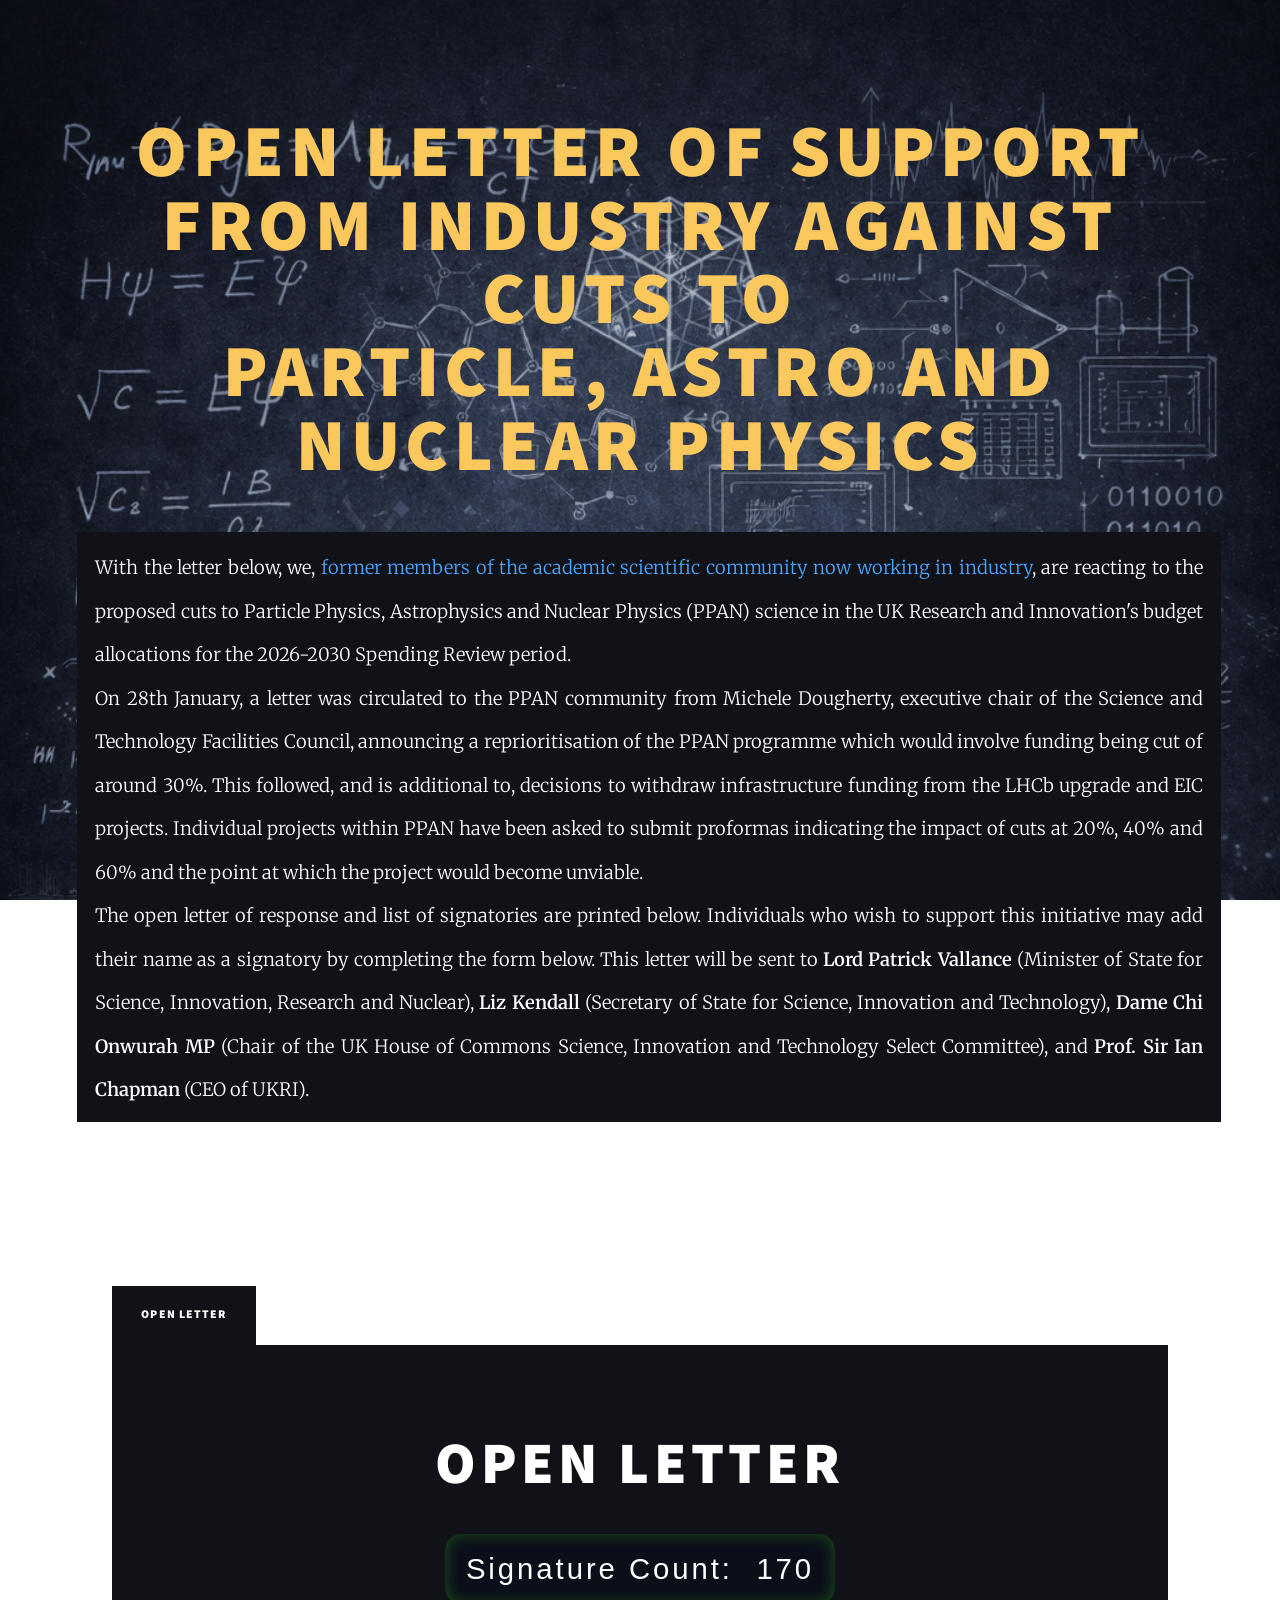
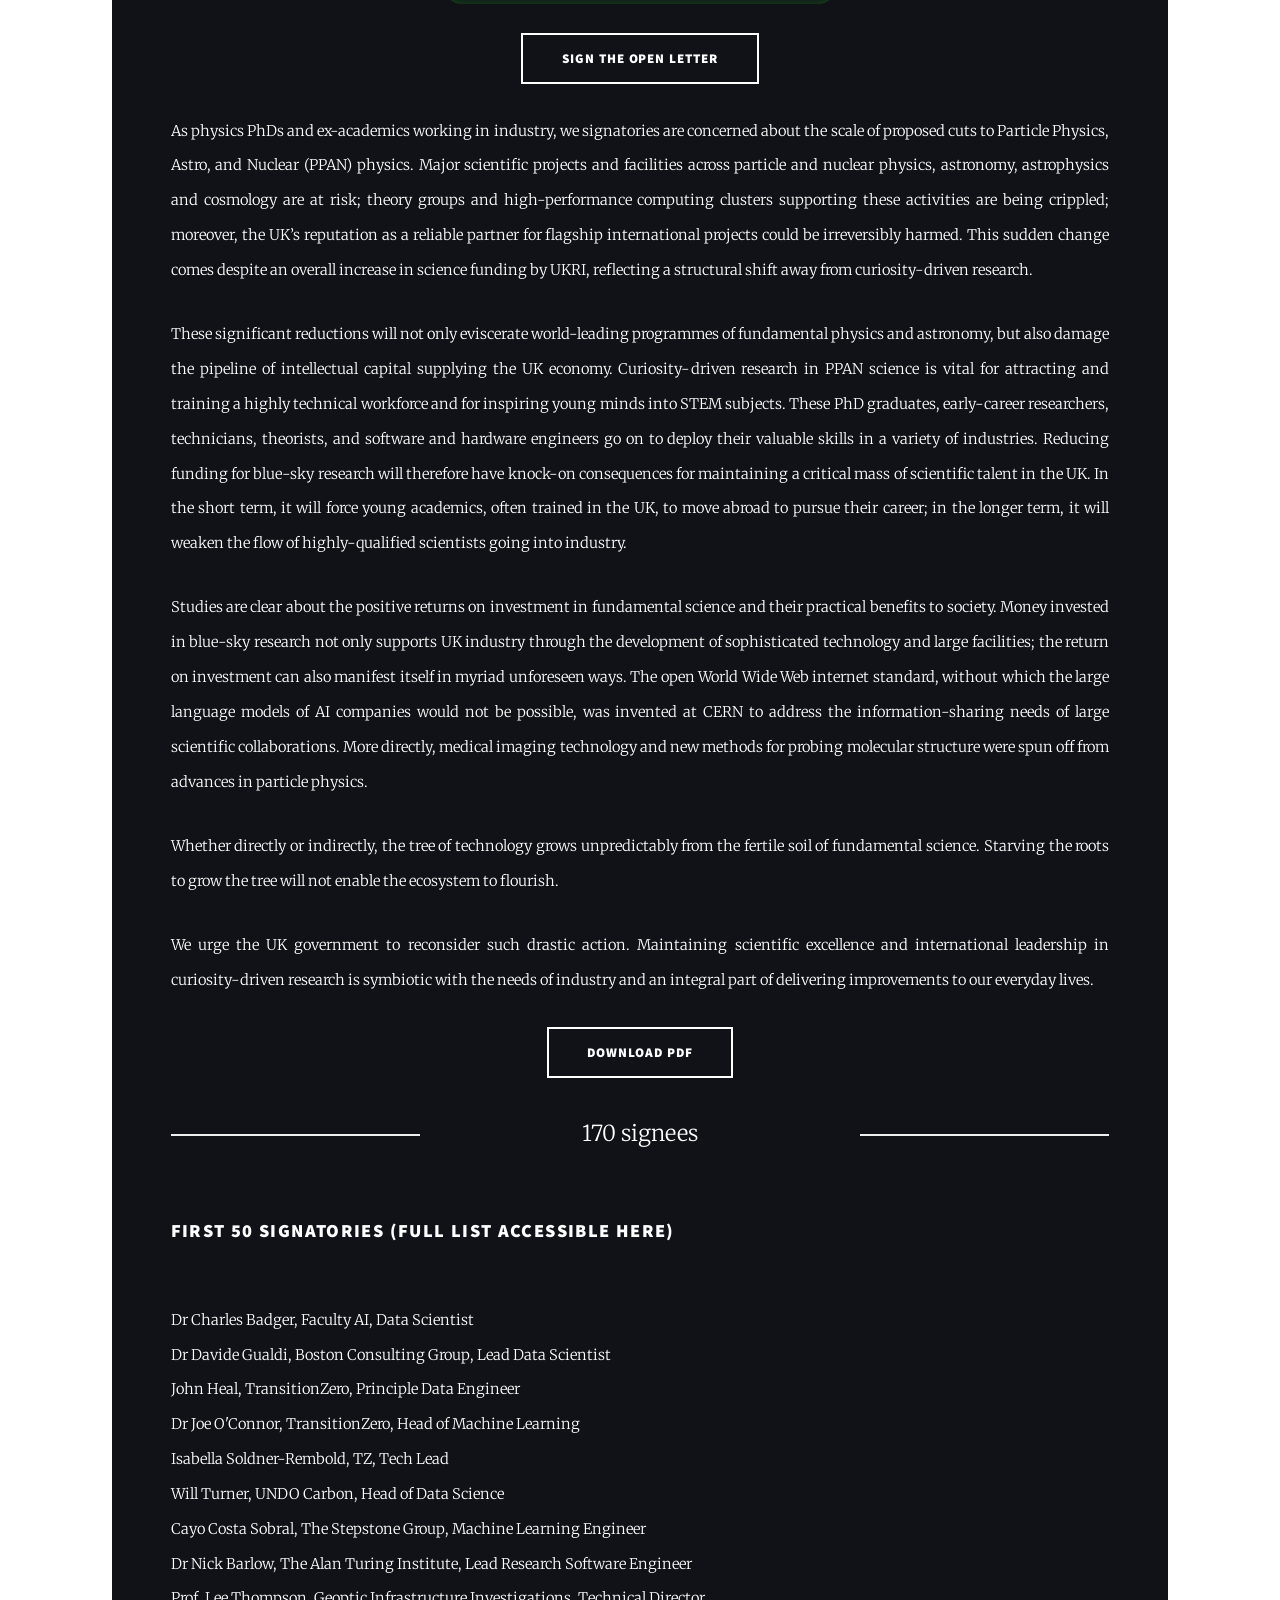
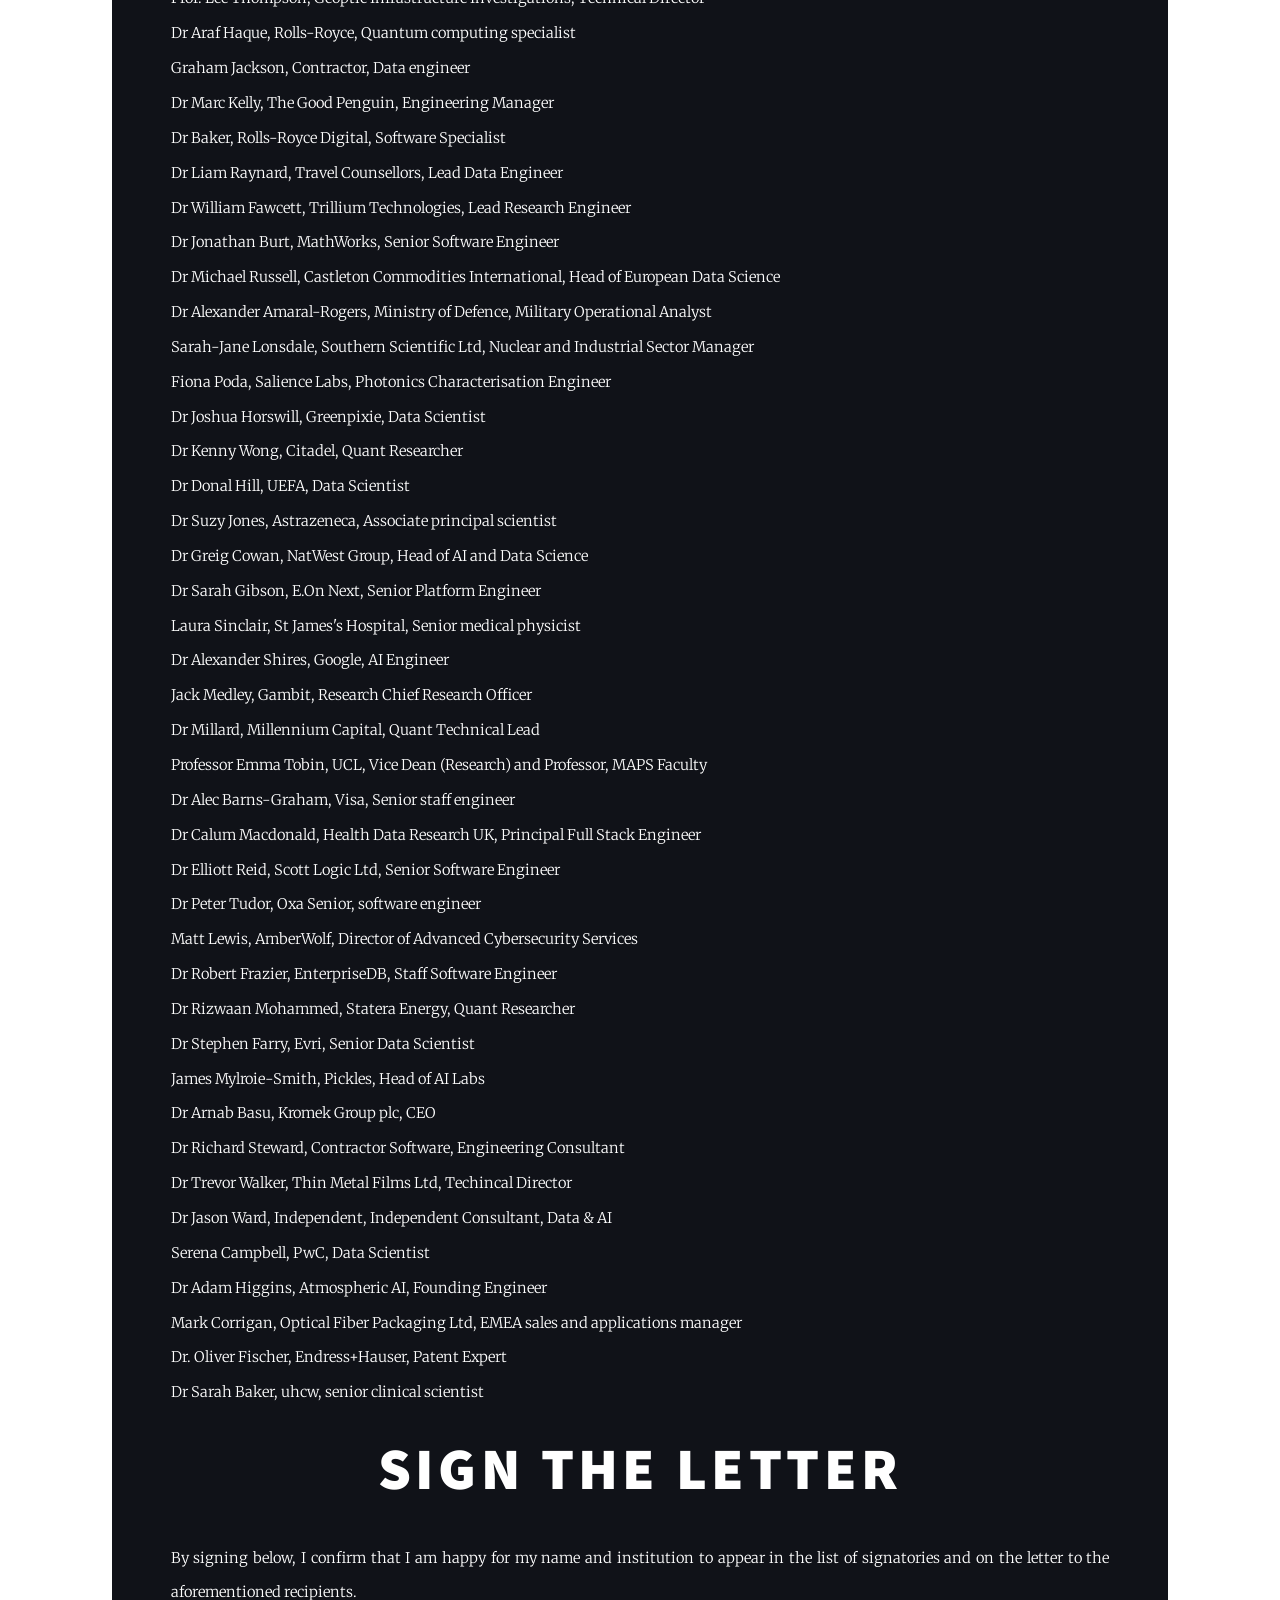
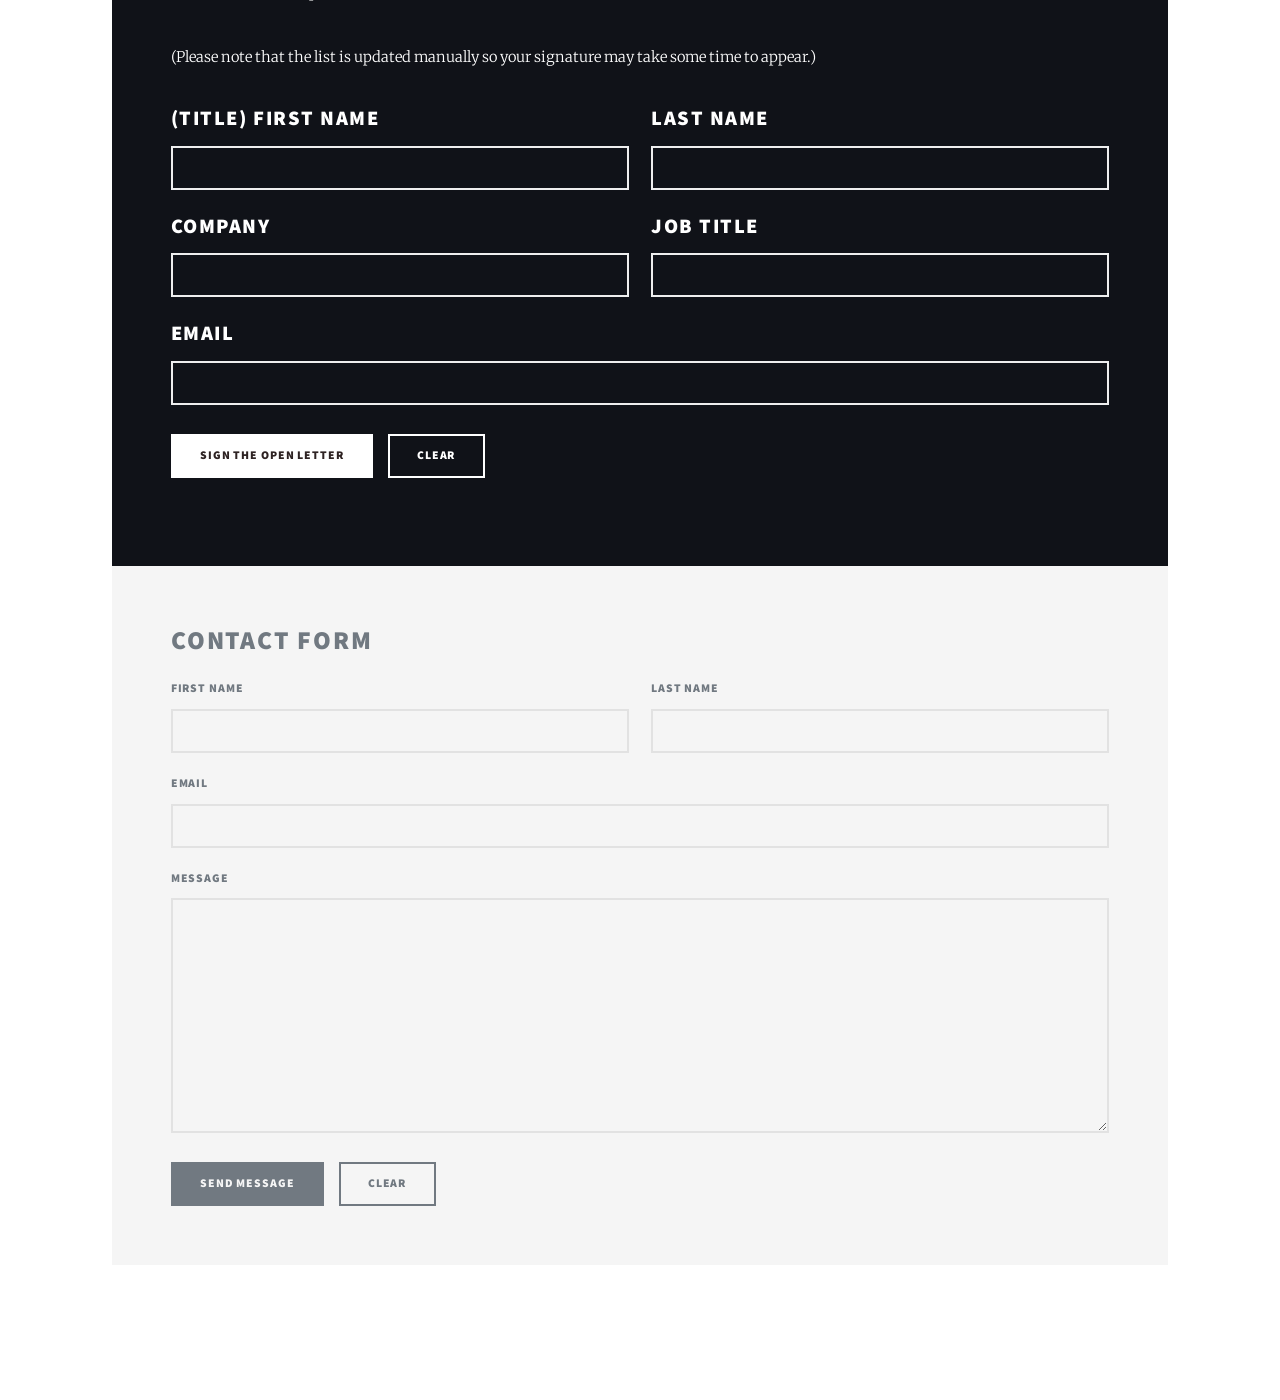
==== index.html @ 5c07f02b "Add files via upload" ====
<!DOCTYPE HTML>
<!--
	Massively by HTML5 UP
	html5up.net | @ajlkn
	Free for personal and commercial use under the CCA 3.0 license (html5up.net/license)
-->
<html>
	<head>
		<title>Open letter of support from industry against cuts to PPAN science</title>
		<!-- <meta charset="utf-8" />
		<meta name="viewport" content="width=device-width, initial-scale=1, user-scalable=no" /> -->

		<meta charset="utf-8" />
		<meta name="description" content="Industry professionals highlight the role of PPAN science in supporting innovation, skills and economic growth across the UK." />
		<meta name="viewport" content="width=device-width, initial-scale=1" />

		<!-- Open Graph / Facebook / Bluesky / LinkedIn / many platforms -->
		<meta property="og:type" content="article" />
		<meta property="og:title" content="Open letter of support from industry against cuts to PPAN science" />
		<meta property="og:description" content="Industry professionals highlight the role of PPAN science in supporting innovation, skills and economic growth across the UK." />
		<meta property="og:image" content="https://industry-openletter-stfc.github.io/images/icon_2.png" />
		<meta property="og:url" content="https://industry-openletter-stfc.github.io/index.html" />
		
		<!-- Twitter / X -->
		<!-- <meta name="twitter:card" content="summary_large_image" />
		<meta name="twitter:title" content="Cuts, Commitments, and Contradictions: Inside a Pivotal Week for UK PPAN Science" />
		<meta name="twitter:description" content="Inside a pivotal week for UK particle physics, astronomy, and nuclear (PPAN) science, as ministers, Parliament, UKRI and STFC confronted the growing funding crisis." />
		<meta name="twitter:image" content="https://lheurtier.github.io/images/cuts.png" />
		 -->
		<meta name="twitter:card" content="summary_large_image" />
		<meta name="twitter:title" content="Open letter of support from industry against cuts to PPAN science" />
		<meta name="twitter:description" content="Industry professionals highlight the role of PPAN science in supporting innovation, skills and economic growth across the UK." />
		<meta name="twitter:image" content="https://industry-openletter-stfc.github.io/images/icon_2.png" />
		<!-- <meta name="twitter:image:alt" content="Illustration of UK science funding tensions between Parliament, UKRI and STFC." /> -->


		<link rel="stylesheet" href="assets/css/main.css" />
		<noscript><link rel="stylesheet" href="assets/css/noscript.css" /></noscript>
	</head>
	<body class="is-preload">

		<!-- Wrapper -->
			<div id="wrapper" class="fade-in">

				<!-- Intro -->
					<div id="intro">
						<h1>Open letter of support<br />
						 from industry against cuts to<br />
						 Particle, Astro and Nuclear physics</h1>
						<p> 
							With the letter below, we, <span style="color:#4da6ff;">former members of the academic scientific community now working in industry</span>, are reacting to the proposed cuts to Particle Physics, Astrophysics and Nuclear Physics (PPAN) science in the UK Research and Innovation's budget allocations for the 2026-2030 Spending Review period. 
							
							<br>On 28th January, a letter was circulated to the PPAN community from Michele Dougherty, executive chair of the Science and Technology Facilities Council, announcing a reprioritisation of the PPAN programme which would involve funding being cut of around 30%. This followed, and is additional to, decisions to withdraw infrastructure funding from the LHCb upgrade and EIC projects. Individual projects within PPAN have been asked to submit proformas indicating the impact of cuts at 20%, 40% and 60% and the point at which the project would become unviable. 
						
							<br>The open letter of response and list of signatories are printed below. Individuals who wish to support this initiative may add their name as a signatory by completing the form below. This letter will be sent to <b>Lord Patrick Vallance</b> (Minister of State for Science, Innovation, Research and Nuclear), <b>Liz Kendall</b> (Secretary of State for Science, Innovation and Technology), <b>Dame Chi Onwurah MP</b> (Chair of the UK House of Commons Science, Innovation and Technology Select Committee), and <b>Prof. Sir Ian Chapman</b> (CEO of UKRI).
						</p>
						<ul class="actions">
							<li><a href="#header" class="button icon solid solo fa-arrow-down scrolly">Continue</a></li>
						</ul>
						
					</div>

				<!-- Header -->
					<header id="header">
						<a href="index.html" class="logo">Open letter of support from industry against cuts to PPAN science</a>
						
					</header>

				<!-- Nav -->
					<nav id="nav">
						<ul class="links">
							<li class="active"><a href="index.html">Open Letter</a></li>
							<li><a href="generic.html">Signatory Full List</a></li>
							<li><a href="quotes.html">Industry voices</a></li>
						</ul>
						<!-- <ul class="icons">
							<li><a href="#" class="icon brands fa-twitter"><span class="label">Twitter</span></a></li>
							<li><a href="#" class="icon brands fa-facebook-f"><span class="label">Facebook</span></a></li>
							<li><a href="#" class="icon brands fa-instagram"><span class="label">Instagram</span></a></li>
							<li><a href="#" class="icon brands fa-github"><span class="label">GitHub</span></a></li>
						</ul>-->
					</nav>

				<!-- Main -->
					<div id="main">

						<!-- Featured Post -->
							<article class="post featured">
								<header class="major">
									<ul class="actions special">
									<h2>Open Letter</h2>
									</ul>
								</header>
								<header class="major">
									<ul class="actions special">
								<link href="https://fonts.googleapis.com/css2?family=Orbitron:wght@600&display=swap" rel="stylesheet">
									<div class="led-counter">
									Signature Count:<span id="ledCount">000</span>
									</div>
									<script>
									// the actual number goes here
									const target =170;
									const el = document.getElementById("ledCount");
									const start = performance.now();
									const duration = 1200;

									function animate(t) {
										const p = Math.min((t - start) / duration, 1);
										el.textContent = Math.floor(p * target).toString().padStart(3, "0");
										if (p < 1) requestAnimationFrame(animate);
									}

									requestAnimationFrame(animate);
									</script>
									</ul>
									</header>
									<p></p>
									<ul class="actions special">
									<a href="#sign-form" class="button large">
 									 Sign the open letter
									</a>
									
									</ul>
									


									<p>
										As physics PhDs and ex-academics working in industry, we signatories are concerned about the scale of proposed cuts to Particle Physics, Astro, and Nuclear (PPAN) physics. Major scientific projects and facilities across particle and nuclear physics, astronomy, astrophysics and cosmology are at risk; theory groups and high-performance computing clusters supporting these activities are being crippled; moreover, the UK’s reputation as a reliable partner for flagship international projects could be irreversibly harmed. This sudden change comes despite an overall increase in science funding by UKRI, reflecting a structural shift away from curiosity-driven research.
									</p>
									<p>
										These significant reductions will not only eviscerate world-leading programmes of fundamental physics and astronomy, but also damage the pipeline of intellectual capital supplying the UK economy. Curiosity-driven research in PPAN science is vital for attracting and training a highly technical workforce and for inspiring young minds into STEM subjects. These PhD graduates, early-career researchers, technicians, theorists, and software and hardware engineers go on to deploy their valuable skills in a variety of industries. Reducing funding for blue-sky research will therefore have knock-on consequences for maintaining a critical mass of scientific talent in the UK. In the short term, it will force young academics, often trained in the UK, to move abroad to pursue their career; in the longer term, it will weaken the flow of highly-qualified scientists going into industry.
									</p>
									<p>
										Studies are clear about the positive returns on investment in fundamental science and their practical benefits to society. Money invested in blue-sky research not only supports UK industry through the development of sophisticated technology and large facilities; the return on investment can also manifest itself in myriad unforeseen ways. The open World Wide Web internet standard, without which the large language models of AI companies would not be possible, was invented at CERN to address the information-sharing needs of large scientific collaborations. More directly, medical imaging technology and new methods for probing molecular structure were spun off from advances in particle physics. 
									</p>
									<p>
										Whether directly or indirectly, the tree of technology grows unpredictably from the fertile soil of fundamental science. Starving the roots to grow the tree will not enable the ecosystem to flourish.
									</p>
									<p>
										We urge the UK government to reconsider such drastic action. Maintaining scientific excellence and international leadership in curiosity-driven research is symbiotic with the needs of industry and an integral part of delivering improvements to our everyday lives. 
									</p>



								
								<ul class="actions special">
									<li><a href="Letter.pdf" class="button large">Download PDF</a></li>
								</ul>



								<p></p>
								<section class="post">
								<header class="major">
									<span class="date">170 signees</span>
								</header>
								<h3>First 50 signatories (Full List <a href="https://industry-openletter-stfc.github.io/generic.html">Accessible Here</a>)</h3>
							
								<p> 
								<br>Dr Charles	Badger,	Faculty AI,	Data Scientist 
								<br>Dr Davide 	Gualdi,	Boston Consulting Group,	Lead Data Scientist
								<br>John	Heal,	TransitionZero,	Principle Data Engineer
								<br>Dr Joe	O'Connor,	TransitionZero,	Head of Machine Learning
								<br>Isabella	Soldner-Rembold,	TZ,	Tech Lead
								<br>Will	Turner,	UNDO Carbon, 	Head of Data Science
								<br>Cayo	Costa Sobral,	The Stepstone Group, 	Machine Learning Engineer 
								<br>Dr Nick	Barlow,	The Alan Turing Institute, 	Lead Research Software Engineer 
								<br>Prof. Lee	Thompson,	Geoptic Infrastructure Investigations,	Technical Director
								<br>Dr Araf	Haque,	Rolls-Royce,	Quantum computing specialist
								<br>Graham	Jackson,	Contractor,	Data engineer
								<br>Dr Marc	Kelly,	The Good Penguin,	Engineering Manager
								<br>Dr Baker,	Rolls-Royce	Digital,	Software Specialist 
								<br>Dr Liam	Raynard,	Travel Counsellors,	Lead Data Engineer
								<br>Dr William	Fawcett,	Trillium Technologies,	Lead Research Engineer
								<br>Dr Jonathan	Burt,	MathWorks,	Senior Software Engineer 
								<br>Dr Michael	Russell,	Castleton Commodities International, 	Head of European Data Science
								<br>Dr Alexander	Amaral-Rogers,	Ministry of Defence,	Military Operational Analyst
								<br>Sarah-Jane	Lonsdale,	Southern Scientific Ltd,	Nuclear and Industrial Sector Manager 
								<br>Fiona 	Poda,	Salience Labs, 	Photonics Characterisation Engineer 
								<!-- <br>Dr Thomas 	Helfer,	Quantitative Researcher -->
								<br>Dr Joshua	Horswill, 	Greenpixie,	Data Scientist 
								<br>Dr Kenny	Wong,	Citadel,	Quant Researcher
								<br>Dr Donal	Hill,	UEFA,	Data Scientist
								<br>Dr Suzy	Jones,	Astrazeneca,	Associate principal scientist 
								<br>Dr Greig	Cowan,	NatWest Group,	Head of AI and Data Science 
								<!-- <br>Gabriel	Facini	University College London	Associate Professor in Data Intensive Science and Physics -->
								<br>Dr Sarah	Gibson, 	E.On Next,	Senior Platform Engineer 
								<br>Laura 	Sinclair, 	St James's Hospital,	Senior medical physicist 
								<br>Dr Alexander 	Shires,	Google,	AI Engineer
								<br>Jack	Medley,	Gambit, Research	Chief Research Officer
								<br>Dr	Millard,	Millennium Capital,	Quant Technical Lead
								<br>Professor Emma	Tobin,	UCL,	Vice Dean (Research)  and Professor, MAPS Faculty
								<br>Dr Alec	Barns-Graham,	Visa,	Senior staff engineer
								<br>Dr Calum	Macdonald, 	Health Data Research UK,	Principal Full Stack Engineer 
								<br>Dr Elliott	Reid,	Scott Logic Ltd,	Senior Software Engineer
								<br>Dr Peter	Tudor,	Oxa	Senior, software engineer 
								<br>Matt	Lewis,	AmberWolf,	Director of Advanced Cybersecurity Services
								<br>Dr Robert	Frazier,	EnterpriseDB,	Staff Software Engineer
								<br>Dr Rizwaan	Mohammed,	Statera Energy,	Quant Researcher
								<br>Dr Stephen	Farry,	Evri,	Senior Data Scientist
								<br>James	Mylroie-Smith, 	Pickles,	Head of AI Labs
								<br>Dr Arnab	Basu,	Kromek Group plc,	CEO
								<br>Dr Richard 	Steward,	Contractor	Software, Engineering Consultant 
								<br>Dr Trevor	Walker,	Thin Metal Films Ltd,	Techincal Director
								<br>Dr Jason	Ward,	Independent,	Independent Consultant, Data & AI
								<br>Serena	Campbell,	PwC,	Data Scientist
								<br>Dr Adam	Higgins,	Atmospheric AI,	Founding Engineer
								<br>Mark	Corrigan,	Optical Fiber Packaging Ltd,	EMEA sales and applications manager
								<br>Dr. Oliver	Fischer,	Endress+Hauser,	Patent Expert
								<br>Dr	Sarah Baker,	uhcw,	senior clinical scientist
								 <!-- 50 List FULL -->

							</p>
								
							</section>
								
								<header class="major">
									<ul class="actions special">
										<h2>Sign The Letter</h2>
									</ul>
								</header>
								<p>By signing below, I confirm that I am happy for my name and institution to appear in the list of signatories and on the letter to the aforementioned recipients.</p>
								<p>(Please note that the list is updated manually so your signature may take some time to appear.)</p>
								<section id="sign-form">
							<form name="gform" id="gform" enctype="text/plain" action="https://docs.google.com/forms/u/0/d/e/1FAIpQLSeKD9BFW3g_6Y03SK11gq0C3cksh2dckEEpqi-SEr7hVRIISw/formResponse?">
									<div class="fields">
										<div class="field half">
											<label for="First name">(Title) First Name</label>
											<input type="text" name="entry.783656313" id="entry.783656313" />
										</div>
										<div class="field half">
											<label for="Last name">Last Name</label>
											<input type="text" name="entry.1679589606" id="entry.1679589606" />
										</div>
										<div class="field half">
											<label for="First name">Company</label>
											<input type="text" name="entry.1688516155" id="entry.1688516155" />
										</div>
										<div class="field half">
											<label for="Last name">Job Title</label>
											<input type="text" name="entry.915361837" id="entry.915361837" />
										</div>
										<div class="field">
											<label for="Email">Email</label>
											<input type="text" name="entry.272751409" id="entry.272751409" />
										</div>
									</div>
									<ul class="actions">
										<li><input type="submit" value="Sign the Open Letter" class="primary" /></li>
										<li><input type="reset" value="Clear" /></li>
									</ul>
								</form>
						</section>
							</article>

						<!-- Footer -->
							

					</div>

				<!-- Footer -->
					<footer id="footer">
						<section>
							<h2>Contact Form</h2>

							<form name="gform" id="gform" enctype="text/plain" action="https://docs.google.com/forms/u/0/d/e/1FAIpQLSdA8vZK17RK_RijOrC24R0EHa60cpUau6fLe8FcVIfwc8SGdA/formResponse?">
									<div class="fields">
										<div class="field half">
											<label for="First name">First Name</label>
											<input type="text" name="entry.2136552359" id="entry.2136552359" />
										</div>
										<div class="field half">
											<label for="Last name">Last Name</label>
											<input type="text" name="entry.615994881" id="entry.615994881" />
										</div>
										<div class="field">
											<label for="Email">Email</label>
											<input type="text" name="entry.1726412237" id="entry.1726412237" />
										</div>
										<div class="field">
											<label for="message">Message</label>
											<textarea name="entry.2113204816" id="entry.2113204816" rows="6"></textarea>
										</div>
									</div>
									<ul class="actions">
										<li><input type="submit" value="Send Message" class="primary" /></li>
										<li><input type="reset" value="Clear" /></li>
									</ul>
								</form>
						</section>
						<!-- <section class="split contact">
							<section class="alt">
								<h3>Address</h3>
								<p>1234 Somewhere Road #87257<br />
								Nashville, TN 00000-0000</p>
							</section>
							<section>
								<h3>Phone</h3>
								<p><a href="#">(000) 000-0000</a></p>
							</section>
							<section>
								<h3>Email</h3>
								<p><a href="#">info@untitled.tld</a></p>
							</section>
							<section>
								<h3>Social</h3>
								<ul class="icons alt">
									<li><a href="#" class="icon brands alt fa-twitter"><span class="label">Twitter</span></a></li>
									<li><a href="#" class="icon brands alt fa-facebook-f"><span class="label">Facebook</span></a></li>
									<li><a href="#" class="icon brands alt fa-instagram"><span class="label">Instagram</span></a></li>
									<li><a href="#" class="icon brands alt fa-github"><span class="label">GitHub</span></a></li>
								</ul>
							</section>
						</section> -->
					</footer>

				<!-- Copyright -->
					<div id="copyright">
						<ul><li>&copy;</li><li>Design: <a href="https://html5up.net">HTML5 UP</a></li></ul>
					</div>

			</div>

		<!-- Scripts -->
			<script src="assets/js/jquery.min.js"></script>
			<script src="assets/js/jquery.scrollex.min.js"></script>
			<script src="assets/js/jquery.scrolly.min.js"></script>
			<script src="assets/js/browser.min.js"></script>
			<script src="assets/js/breakpoints.min.js"></script>
			<script src="assets/js/util.js"></script>
			<script src="assets/js/main.js"></script>

	</body>
</html>
---- assets/css/main.css ----
@import url(fontawesome-all.min.css);
@import url("https://fonts.googleapis.com/css?family=Merriweather:300,700,300italic,700italic|Source+Sans+Pro:900");

/*
	Massively by HTML5 UP
	html5up.net | @ajlkn
	Free for personal and commercial use under the CCA 3.0 license (html5up.net/license)
*/
/* .counter {
  font-size: 2rem;
  font-weight: 700;
  margin: 1rem 0;
} */
.led-counter {
  font-family: 'Arial', monospace;
  font-size: 2rem;
  color: #ffffff;
  background: #0b0f1a;
  padding: 0em 0.7em 0em 0.7em;
  border-radius: 16px;
  letter-spacing: 0.1em;
  box-shadow: inset 0 0 15px rgba(56, 189, 23, 0.397);
  text-align: center;
  display: inline-flex;   /* instead of flex */
  gap: 1.6rem;
}

html, body, div, span, applet, object,
iframe, h1, h2, h3, h4, h5, h6, p, blockquote,
pre, a, abbr, acronym, address, big, cite,
code, del, dfn, em, img, ins, kbd, q, s, samp,
small, strike, strong, sub, sup, tt, var, b,
u, i, center, dl, dt, dd, ol, ul, li, fieldset,
form, label, legend, table, caption, tbody,
tfoot, thead, tr, th, td, article, aside,
canvas, details, embed, figure, figcaption,
footer, header, hgroup, menu, nav, output, ruby,
section, summary, time, mark, audio, video {
	margin: 0;
	padding: 0;
	border: 0;
	font-size: 100%;
	font: inherit;
	vertical-align: baseline;}

article, aside, details, figcaption, figure,
footer, header, hgroup, menu, nav, section {
	display: block;}

body {
	line-height: 1;
}

ol, ul {
	list-style: none;
}

blockquote, q {
	quotes: none;
}

	blockquote:before, blockquote:after, q:before, q:after {
		content: '';
		content: none;
	}

table {
	border-collapse: collapse;
	border-spacing: 0;
}

body {
	-webkit-text-size-adjust: none;
}

mark {
	background-color: transparent;
	color: inherit;
}

input::-moz-focus-inner {
	border: 0;
	padding: 0;
}

input, select, textarea {
	-moz-appearance: none;
	-webkit-appearance: none;
	-ms-appearance: none;
	appearance: none;
}

/* Basic */

	@-ms-viewport {
		width: device-width;
	}

	body {
		-ms-overflow-style: scrollbar;
	}

	@media screen and (max-width: 480px) {

		html, body {
			min-width: 320px;
		}

	}

	html {
		box-sizing: border-box;
	}

	*, *:before, *:after {
		box-sizing: inherit;
	}

	body {
		background-color: hwb(0 100% 0%);
	}

		body.is-preload *, body.is-preload *:before, body.is-preload *:after {
			-moz-animation: none !important;
			-webkit-animation: none !important;
			-ms-animation: none !important;
			animation: none !important;
			-moz-transition: none !important;
			-webkit-transition: none !important;
			-ms-transition: none !important;
			transition: none !important;
		}

/* Type */

	html {
		font-size: 16pt;
	}

		@media screen and (max-width: 1680px) {

			html {
				font-size: 12pt;
			}

		}

		@media screen and (max-width: 1280px) {

			html {
				font-size: 11pt;
			}

		}

		@media screen and (max-width: 360px) {

			html {
				font-size: 10pt;
			}

		}

	body {
		color: #ffffff;  
	}

	body, input, select, textarea {
		font-family: "Merriweather", Georgia, serif;
		font-weight: 300;
		font-size: 1rem;
		line-height: 2.375;
	}

	a {
		-moz-transition: color 0.2s ease-in-out, background-color 0.2s ease-in-out, border-color 0.2s ease-in-out, box-shadow 0.2s ease-in-out;
		-webkit-transition: color 0.2s ease-in-out, background-color 0.2s ease-in-out, border-color 0.2s ease-in-out, box-shadow 0.2s ease-in-out;
		-ms-transition: color 0.2s ease-in-out, background-color 0.2s ease-in-out, border-color 0.2s ease-in-out, box-shadow 0.2s ease-in-out;
		transition: color 0.2s ease-in-out, background-color 0.2s ease-in-out, border-color 0.2s ease-in-out, box-shadow 0.2s ease-in-out;
		border-bottom: dotted 1px;
		text-decoration: none;
	}

		a:hover {
			border-bottom-color: transparent;
		}

	strong, b {
		font-weight: 600;
	}

	em, i {
		/*font-style: italic;*/
	}

	p {
		text-align: justify;
		margin: 0 0 2rem 0;
	}

	h1, h2, h3, h4, h5, h6 {
		font-family: "Source Sans Pro", Helvetica, sans-serif;
		font-weight: 900;
		line-height: 1.5;
		letter-spacing: 0.075em;
		text-transform: uppercase;
		margin: 0 0 1rem 0;
	}

		h1 a, h2 a, h3 a, h4 a, h5 a, h6 a {
			border-bottom: 0;
			color: inherit;
			text-decoration: none;
		}

	h1 {
		font-size: 4rem;
		line-height: 1.1;
		margin: 0 0 2rem 0;
	}

	h2 {
		font-size: 1.75rem;
		line-height: 1.3;
		margin: 0 0 1.5rem 0;
	}

	h3 {
		font-size: 1.25rem;
		margin: 0 0 1.5rem 0;
	}

	h4 {
		font-size: 1rem;
	}

	h5 {
		font-size: 0.9rem;
	}

	h6 {
		font-size: 0.8rem;
	}

	sub {
		font-size: 0.8rem;
		position: relative;
		top: 0.5rem;
	}

	sup {
		font-size: 0.8rem;
		position: relative;
		top: -0.5rem;
	}

	blockquote {
		border-left: solid 4px;
		font-style: italic;
		margin: 0 0 2rem 0;
		padding: 0.5rem 0 0.5rem 2rem;
	}

	code {
		border: solid 2px;
		font-family: "Courier New", monospace;
		font-size: 0.9rem;
		margin: 0 0.25rem;
		padding: 0.25rem 0.65rem;
	}

	pre {
		-webkit-overflow-scrolling: touch;
		font-family: "Courier New", monospace;
		font-size: 0.9rem;
		margin: 0 0 2rem 0;
	}

		pre code {
			display: block;
			line-height: 1.75;
			padding: 1rem 1.5rem;
			overflow-x: auto;
		}

	hr {
		border: 0;
		border-bottom: solid 2px;
		margin: 3rem 0;
	}

		hr.major {
			margin: 5rem 0;
			text-align: left;
		}

	.align-left {
		text-align: left;
	}

	.align-center {
		text-align: center;
	}

	.align-right {
		text-align: right;
	}

	input, select, textarea {
		color: #ffffff;
	}

	a {
		color: #2b3056;
		border-bottom-color: rgb(255, 255, 255);
	}

		a:hover {
			border-bottom-color: transparent;
			color: rgb(31, 90, 16) !important;
		}

	strong, b {
		color: #ffffff;
	}

	h1, h2, h3, h4, h5, h6 {
		color: #ffffff;
	}

	blockquote {
		border-left-color: #eeeeee;
	}

	code {
		background: rgba(220, 220, 220, 0.25);
		border-color: #eeeeee;
	}

	hr {
		border-bottom-color: #eeeeee;
	}

/* Row */

	.row {
		display: flex;
		flex-wrap: wrap;
		box-sizing: border-box;
		align-items: stretch;
	}

		.row > * {
			box-sizing: border-box;
		}

		.row.gtr-uniform > * > :last-child {
			margin-bottom: 0;
		}

		.row.aln-left {
			justify-content: flex-start;
		}

		.row.aln-center {
			justify-content: center;
		}

		.row.aln-right {
			justify-content: flex-end;
		}

		.row.aln-top {
			align-items: flex-start;
		}

		.row.aln-middle {
			align-items: center;
		}

		.row.aln-bottom {
			align-items: flex-end;
		}

		.row > .imp {
			order: -1;
		}

		.row > .col-1 {
			width: 8.33333%;
		}

		.row > .off-1 {
			margin-left: 8.33333%;
		}

		.row > .col-2 {
			width: 16.66667%;
		}

		.row > .off-2 {
			margin-left: 16.66667%;
		}

		.row > .col-3 {
			width: 25%;
		}

		.row > .off-3 {
			margin-left: 25%;
		}

		.row > .col-4 {
			width: 33.33333%;
		}

		.row > .off-4 {
			margin-left: 33.33333%;
		}

		.row > .col-5 {
			width: 41.66667%;
		}

		.row > .off-5 {
			margin-left: 41.66667%;
		}

		.row > .col-6 {
			width: 50%;
		}

		.row > .off-6 {
			margin-left: 50%;
		}

		.row > .col-7 {
			width: 58.33333%;
		}

		.row > .off-7 {
			margin-left: 58.33333%;
		}

		.row > .col-8 {
			width: 66.66667%;
		}

		.row > .off-8 {
			margin-left: 66.66667%;
		}

		.row > .col-9 {
			width: 75%;
		}

		.row > .off-9 {
			margin-left: 75%;
		}

		.row > .col-10 {
			width: 83.33333%;
		}

		.row > .off-10 {
			margin-left: 83.33333%;
		}

		.row > .col-11 {
			width: 91.66667%;
		}

		.row > .off-11 {
			margin-left: 91.66667%;
		}

		.row > .col-12 {
			width: 100%;
		}

		.row > .off-12 {
			margin-left: 100%;
		}

		.row.gtr-0 {
			margin-top: 0;
			margin-left: 0rem;
		}

			.row.gtr-0 > * {
				padding: 0 0 0 0rem;
			}

			.row.gtr-0.gtr-uniform {
				margin-top: 0rem;
			}

				.row.gtr-0.gtr-uniform > * {
					padding-top: 0rem;
				}

		.row.gtr-25 {
			margin-top: 0;
			margin-left: -0.375rem;
		}

			.row.gtr-25 > * {
				padding: 0 0 0 0.375rem;
			}

			.row.gtr-25.gtr-uniform {
				margin-top: -0.375rem;
			}

				.row.gtr-25.gtr-uniform > * {
					padding-top: 0.375rem;
				}

		.row.gtr-50 {
			margin-top: 0;
			margin-left: -0.75rem;
		}

			.row.gtr-50 > * {
				padding: 0 0 0 0.75rem;
			}

			.row.gtr-50.gtr-uniform {
				margin-top: -0.75rem;
			}

				.row.gtr-50.gtr-uniform > * {
					padding-top: 0.75rem;
				}

		.row {
			margin-top: 0;
			margin-left: -1.5rem;
		}

			.row > * {
				padding: 0 0 0 1.5rem;
			}

			.row.gtr-uniform {
				margin-top: -1.5rem;
			}

				.row.gtr-uniform > * {
					padding-top: 1.5rem;
				}

		.row.gtr-150 {
			margin-top: 0;
			margin-left: -2.25rem;
		}

			.row.gtr-150 > * {
				padding: 0 0 0 2.25rem;
			}

			.row.gtr-150.gtr-uniform {
				margin-top: -2.25rem;
			}

				.row.gtr-150.gtr-uniform > * {
					padding-top: 2.25rem;
				}

		.row.gtr-200 {
			margin-top: 0;
			margin-left: -3rem;
		}

			.row.gtr-200 > * {
				padding: 0 0 0 3rem;
			}

			.row.gtr-200.gtr-uniform {
				margin-top: -3rem;
			}

				.row.gtr-200.gtr-uniform > * {
					padding-top: 3rem;
				}

		@media screen and (max-width: 1680px) {

			.row {
				display: flex;
				flex-wrap: wrap;
				box-sizing: border-box;
				align-items: stretch;
			}

				.row > * {
					box-sizing: border-box;
				}

				.row.gtr-uniform > * > :last-child {
					margin-bottom: 0;
				}

				.row.aln-left {
					justify-content: flex-start;
				}

				.row.aln-center {
					justify-content: center;
				}

				.row.aln-right {
					justify-content: flex-end;
				}

				.row.aln-top {
					align-items: flex-start;
				}

				.row.aln-middle {
					align-items: center;
				}

				.row.aln-bottom {
					align-items: flex-end;
				}

				.row > .imp-xlarge {
					order: -1;
				}

				.row > .col-1-xlarge {
					width: 8.33333%;
				}

				.row > .off-1-xlarge {
					margin-left: 8.33333%;
				}

				.row > .col-2-xlarge {
					width: 16.66667%;
				}

				.row > .off-2-xlarge {
					margin-left: 16.66667%;
				}

				.row > .col-3-xlarge {
					width: 25%;
				}

				.row > .off-3-xlarge {
					margin-left: 25%;
				}

				.row > .col-4-xlarge {
					width: 33.33333%;
				}

				.row > .off-4-xlarge {
					margin-left: 33.33333%;
				}

				.row > .col-5-xlarge {
					width: 41.66667%;
				}

				.row > .off-5-xlarge {
					margin-left: 41.66667%;
				}

				.row > .col-6-xlarge {
					width: 50%;
				}

				.row > .off-6-xlarge {
					margin-left: 50%;
				}

				.row > .col-7-xlarge {
					width: 58.33333%;
				}

				.row > .off-7-xlarge {
					margin-left: 58.33333%;
				}

				.row > .col-8-xlarge {
					width: 66.66667%;
				}

				.row > .off-8-xlarge {
					margin-left: 66.66667%;
				}

				.row > .col-9-xlarge {
					width: 75%;
				}

				.row > .off-9-xlarge {
					margin-left: 75%;
				}

				.row > .col-10-xlarge {
					width: 83.33333%;
				}

				.row > .off-10-xlarge {
					margin-left: 83.33333%;
				}

				.row > .col-11-xlarge {
					width: 91.66667%;
				}

				.row > .off-11-xlarge {
					margin-left: 91.66667%;
				}

				.row > .col-12-xlarge {
					width: 100%;
				}

				.row > .off-12-xlarge {
					margin-left: 100%;
				}

				.row.gtr-0 {
					margin-top: 0;
					margin-left: 0rem;
				}

					.row.gtr-0 > * {
						padding: 0 0 0 0rem;
					}

					.row.gtr-0.gtr-uniform {
						margin-top: 0rem;
					}

						.row.gtr-0.gtr-uniform > * {
							padding-top: 0rem;
						}

				.row.gtr-25 {
					margin-top: 0;
					margin-left: -0.375rem;
				}

					.row.gtr-25 > * {
						padding: 0 0 0 0.375rem;
					}

					.row.gtr-25.gtr-uniform {
						margin-top: -0.375rem;
					}

						.row.gtr-25.gtr-uniform > * {
							padding-top: 0.375rem;
						}

				.row.gtr-50 {
					margin-top: 0;
					margin-left: -0.75rem;
				}

					.row.gtr-50 > * {
						padding: 0 0 0 0.75rem;
					}

					.row.gtr-50.gtr-uniform {
						margin-top: -0.75rem;
					}

						.row.gtr-50.gtr-uniform > * {
							padding-top: 0.75rem;
						}

				.row {
					margin-top: 0;
					margin-left: -1.5rem;
				}

					.row > * {
						padding: 0 0 0 1.5rem;
					}

					.row.gtr-uniform {
						margin-top: -1.5rem;
					}

						.row.gtr-uniform > * {
							padding-top: 1.5rem;
						}

				.row.gtr-150 {
					margin-top: 0;
					margin-left: -2.25rem;
				}

					.row.gtr-150 > * {
						padding: 0 0 0 2.25rem;
					}

					.row.gtr-150.gtr-uniform {
						margin-top: -2.25rem;
					}

						.row.gtr-150.gtr-uniform > * {
							padding-top: 2.25rem;
						}

				.row.gtr-200 {
					margin-top: 0;
					margin-left: -3rem;
				}

					.row.gtr-200 > * {
						padding: 0 0 0 3rem;
					}

					.row.gtr-200.gtr-uniform {
						margin-top: -3rem;
					}

						.row.gtr-200.gtr-uniform > * {
							padding-top: 3rem;
						}

		}

		@media screen and (max-width: 1280px) {

			.row {
				display: flex;
				flex-wrap: wrap;
				box-sizing: border-box;
				align-items: stretch;
			}

				.row > * {
					box-sizing: border-box;
				}

				.row.gtr-uniform > * > :last-child {
					margin-bottom: 0;
				}

				.row.aln-left {
					justify-content: flex-start;
				}

				.row.aln-center {
					justify-content: center;
				}

				.row.aln-right {
					justify-content: flex-end;
				}

				.row.aln-top {
					align-items: flex-start;
				}

				.row.aln-middle {
					align-items: center;
				}

				.row.aln-bottom {
					align-items: flex-end;
				}

				.row > .imp-large {
					order: -1;
				}

				.row > .col-1-large {
					width: 8.33333%;
				}

				.row > .off-1-large {
					margin-left: 8.33333%;
				}

				.row > .col-2-large {
					width: 16.66667%;
				}

				.row > .off-2-large {
					margin-left: 16.66667%;
				}

				.row > .col-3-large {
					width: 25%;
				}

				.row > .off-3-large {
					margin-left: 25%;
				}

				.row > .col-4-large {
					width: 33.33333%;
				}

				.row > .off-4-large {
					margin-left: 33.33333%;
				}

				.row > .col-5-large {
					width: 41.66667%;
				}

				.row > .off-5-large {
					margin-left: 41.66667%;
				}

				.row > .col-6-large {
					width: 50%;
				}

				.row > .off-6-large {
					margin-left: 50%;
				}

				.row > .col-7-large {
					width: 58.33333%;
				}

				.row > .off-7-large {
					margin-left: 58.33333%;
				}

				.row > .col-8-large {
					width: 66.66667%;
				}

				.row > .off-8-large {
					margin-left: 66.66667%;
				}

				.row > .col-9-large {
					width: 75%;
				}

				.row > .off-9-large {
					margin-left: 75%;
				}

				.row > .col-10-large {
					width: 83.33333%;
				}

				.row > .off-10-large {
					margin-left: 83.33333%;
				}

				.row > .col-11-large {
					width: 91.66667%;
				}

				.row > .off-11-large {
					margin-left: 91.66667%;
				}

				.row > .col-12-large {
					width: 100%;
				}

				.row > .off-12-large {
					margin-left: 100%;
				}

				.row.gtr-0 {
					margin-top: 0;
					margin-left: 0rem;
				}

					.row.gtr-0 > * {
						padding: 0 0 0 0rem;
					}

					.row.gtr-0.gtr-uniform {
						margin-top: 0rem;
					}

						.row.gtr-0.gtr-uniform > * {
							padding-top: 0rem;
						}

				.row.gtr-25 {
					margin-top: 0;
					margin-left: -0.375rem;
				}

					.row.gtr-25 > * {
						padding: 0 0 0 0.375rem;
					}

					.row.gtr-25.gtr-uniform {
						margin-top: -0.375rem;
					}

						.row.gtr-25.gtr-uniform > * {
							padding-top: 0.375rem;
						}

				.row.gtr-50 {
					margin-top: 0;
					margin-left: -0.75rem;
				}

					.row.gtr-50 > * {
						padding: 0 0 0 0.75rem;
					}

					.row.gtr-50.gtr-uniform {
						margin-top: -0.75rem;
					}

						.row.gtr-50.gtr-uniform > * {
							padding-top: 0.75rem;
						}

				.row {
					margin-top: 0;
					margin-left: -1.5rem;
				}

					.row > * {
						padding: 0 0 0 1.5rem;
					}

					.row.gtr-uniform {
						margin-top: -1.5rem;
					}

						.row.gtr-uniform > * {
							padding-top: 1.5rem;
						}

				.row.gtr-150 {
					margin-top: 0;
					margin-left: -2.25rem;
				}

					.row.gtr-150 > * {
						padding: 0 0 0 2.25rem;
					}

					.row.gtr-150.gtr-uniform {
						margin-top: -2.25rem;
					}

						.row.gtr-150.gtr-uniform > * {
							padding-top: 2.25rem;
						}

				.row.gtr-200 {
					margin-top: 0;
					margin-left: -3rem;
				}

					.row.gtr-200 > * {
						padding: 0 0 0 3rem;
					}

					.row.gtr-200.gtr-uniform {
						margin-top: -3rem;
					}

						.row.gtr-200.gtr-uniform > * {
							padding-top: 3rem;
						}

		}

		@media screen and (max-width: 980px) {

			.row {
				display: flex;
				flex-wrap: wrap;
				box-sizing: border-box;
				align-items: stretch;
			}

				.row > * {
					box-sizing: border-box;
				}

				.row.gtr-uniform > * > :last-child {
					margin-bottom: 0;
				}

				.row.aln-left {
					justify-content: flex-start;
				}

				.row.aln-center {
					justify-content: center;
				}

				.row.aln-right {
					justify-content: flex-end;
				}

				.row.aln-top {
					align-items: flex-start;
				}

				.row.aln-middle {
					align-items: center;
				}

				.row.aln-bottom {
					align-items: flex-end;
				}

				.row > .imp-medium {
					order: -1;
				}

				.row > .col-1-medium {
					width: 8.33333%;
				}

				.row > .off-1-medium {
					margin-left: 8.33333%;
				}

				.row > .col-2-medium {
					width: 16.66667%;
				}

				.row > .off-2-medium {
					margin-left: 16.66667%;
				}

				.row > .col-3-medium {
					width: 25%;
				}

				.row > .off-3-medium {
					margin-left: 25%;
				}

				.row > .col-4-medium {
					width: 33.33333%;
				}

				.row > .off-4-medium {
					margin-left: 33.33333%;
				}

				.row > .col-5-medium {
					width: 41.66667%;
				}

				.row > .off-5-medium {
					margin-left: 41.66667%;
				}

				.row > .col-6-medium {
					width: 50%;
				}

				.row > .off-6-medium {
					margin-left: 50%;
				}

				.row > .col-7-medium {
					width: 58.33333%;
				}

				.row > .off-7-medium {
					margin-left: 58.33333%;
				}

				.row > .col-8-medium {
					width: 66.66667%;
				}

				.row > .off-8-medium {
					margin-left: 66.66667%;
				}

				.row > .col-9-medium {
					width: 75%;
				}

				.row > .off-9-medium {
					margin-left: 75%;
				}

				.row > .col-10-medium {
					width: 83.33333%;
				}

				.row > .off-10-medium {
					margin-left: 83.33333%;
				}

				.row > .col-11-medium {
					width: 91.66667%;
				}

				.row > .off-11-medium {
					margin-left: 91.66667%;
				}

				.row > .col-12-medium {
					width: 100%;
				}

				.row > .off-12-medium {
					margin-left: 100%;
				}

				.row.gtr-0 {
					margin-top: 0;
					margin-left: 0rem;
				}

					.row.gtr-0 > * {
						padding: 0 0 0 0rem;
					}

					.row.gtr-0.gtr-uniform {
						margin-top: 0rem;
					}

						.row.gtr-0.gtr-uniform > * {
							padding-top: 0rem;
						}

				.row.gtr-25 {
					margin-top: 0;
					margin-left: -0.375rem;
				}

					.row.gtr-25 > * {
						padding: 0 0 0 0.375rem;
					}

					.row.gtr-25.gtr-uniform {
						margin-top: -0.375rem;
					}

						.row.gtr-25.gtr-uniform > * {
							padding-top: 0.375rem;
						}

				.row.gtr-50 {
					margin-top: 0;
					margin-left: -0.75rem;
				}

					.row.gtr-50 > * {
						padding: 0 0 0 0.75rem;
					}

					.row.gtr-50.gtr-uniform {
						margin-top: -0.75rem;
					}

						.row.gtr-50.gtr-uniform > * {
							padding-top: 0.75rem;
						}

				.row {
					margin-top: 0;
					margin-left: -1.5rem;
				}

					.row > * {
						padding: 0 0 0 1.5rem;
					}

					.row.gtr-uniform {
						margin-top: -1.5rem;
					}

						.row.gtr-uniform > * {
							padding-top: 1.5rem;
						}

				.row.gtr-150 {
					margin-top: 0;
					margin-left: -2.25rem;
				}

					.row.gtr-150 > * {
						padding: 0 0 0 2.25rem;
					}

					.row.gtr-150.gtr-uniform {
						margin-top: -2.25rem;
					}

						.row.gtr-150.gtr-uniform > * {
							padding-top: 2.25rem;
						}

				.row.gtr-200 {
					margin-top: 0;
					margin-left: -3rem;
				}

					.row.gtr-200 > * {
						padding: 0 0 0 3rem;
					}

					.row.gtr-200.gtr-uniform {
						margin-top: -3rem;
					}

						.row.gtr-200.gtr-uniform > * {
							padding-top: 3rem;
						}

		}

		@media screen and (max-width: 736px) {

			.row {
				display: flex;
				flex-wrap: wrap;
				box-sizing: border-box;
				align-items: stretch;
			}

				.row > * {
					box-sizing: border-box;
				}

				.row.gtr-uniform > * > :last-child {
					margin-bottom: 0;
				}

				.row.aln-left {
					justify-content: flex-start;
				}

				.row.aln-center {
					justify-content: center;
				}

				.row.aln-right {
					justify-content: flex-end;
				}

				.row.aln-top {
					align-items: flex-start;
				}

				.row.aln-middle {
					align-items: center;
				}

				.row.aln-bottom {
					align-items: flex-end;
				}

				.row > .imp-small {
					order: -1;
				}

				.row > .col-1-small {
					width: 8.33333%;
				}

				.row > .off-1-small {
					margin-left: 8.33333%;
				}

				.row > .col-2-small {
					width: 16.66667%;
				}

				.row > .off-2-small {
					margin-left: 16.66667%;
				}

				.row > .col-3-small {
					width: 25%;
				}

				.row > .off-3-small {
					margin-left: 25%;
				}

				.row > .col-4-small {
					width: 33.33333%;
				}

				.row > .off-4-small {
					margin-left: 33.33333%;
				}

				.row > .col-5-small {
					width: 41.66667%;
				}

				.row > .off-5-small {
					margin-left: 41.66667%;
				}

				.row > .col-6-small {
					width: 50%;
				}

				.row > .off-6-small {
					margin-left: 50%;
				}

				.row > .col-7-small {
					width: 58.33333%;
				}

				.row > .off-7-small {
					margin-left: 58.33333%;
				}

				.row > .col-8-small {
					width: 66.66667%;
				}

				.row > .off-8-small {
					margin-left: 66.66667%;
				}

				.row > .col-9-small {
					width: 75%;
				}

				.row > .off-9-small {
					margin-left: 75%;
				}

				.row > .col-10-small {
					width: 83.33333%;
				}

				.row > .off-10-small {
					margin-left: 83.33333%;
				}

				.row > .col-11-small {
					width: 91.66667%;
				}

				.row > .off-11-small {
					margin-left: 91.66667%;
				}

				.row > .col-12-small {
					width: 100%;
				}

				.row > .off-12-small {
					margin-left: 100%;
				}

				.row.gtr-0 {
					margin-top: 0;
					margin-left: 0rem;
				}

					.row.gtr-0 > * {
						padding: 0 0 0 0rem;
					}

					.row.gtr-0.gtr-uniform {
						margin-top: 0rem;
					}

						.row.gtr-0.gtr-uniform > * {
							padding-top: 0rem;
						}

				.row.gtr-25 {
					margin-top: 0;
					margin-left: -0.375rem;
				}

					.row.gtr-25 > * {
						padding: 0 0 0 0.375rem;
					}

					.row.gtr-25.gtr-uniform {
						margin-top: -0.375rem;
					}

						.row.gtr-25.gtr-uniform > * {
							padding-top: 0.375rem;
						}

				.row.gtr-50 {
					margin-top: 0;
					margin-left: -0.75rem;
				}

					.row.gtr-50 > * {
						padding: 0 0 0 0.75rem;
					}

					.row.gtr-50.gtr-uniform {
						margin-top: -0.75rem;
					}

						.row.gtr-50.gtr-uniform > * {
							padding-top: 0.75rem;
						}

				.row {
					margin-top: 0;
					margin-left: -1.5rem;
				}

					.row > * {
						padding: 0 0 0 1.5rem;
					}

					.row.gtr-uniform {
						margin-top: -1.5rem;
					}

						.row.gtr-uniform > * {
							padding-top: 1.5rem;
						}

				.row.gtr-150 {
					margin-top: 0;
					margin-left: -2.25rem;
				}

					.row.gtr-150 > * {
						padding: 0 0 0 2.25rem;
					}

					.row.gtr-150.gtr-uniform {
						margin-top: -2.25rem;
					}

						.row.gtr-150.gtr-uniform > * {
							padding-top: 2.25rem;
						}

				.row.gtr-200 {
					margin-top: 0;
					margin-left: -3rem;
				}

					.row.gtr-200 > * {
						padding: 0 0 0 3rem;
					}

					.row.gtr-200.gtr-uniform {
						margin-top: -3rem;
					}

						.row.gtr-200.gtr-uniform > * {
							padding-top: 3rem;
						}

		}

		@media screen and (max-width: 480px) {

			.row {
				display: flex;
				flex-wrap: wrap;
				box-sizing: border-box;
				align-items: stretch;
			}

				.row > * {
					box-sizing: border-box;
				}

				.row.gtr-uniform > * > :last-child {
					margin-bottom: 0;
				}

				.row.aln-left {
					justify-content: flex-start;
				}

				.row.aln-center {
					justify-content: center;
				}

				.row.aln-right {
					justify-content: flex-end;
				}

				.row.aln-top {
					align-items: flex-start;
				}

				.row.aln-middle {
					align-items: center;
				}

				.row.aln-bottom {
					align-items: flex-end;
				}

				.row > .imp-xsmall {
					order: -1;
				}

				.row > .col-1-xsmall {
					width: 8.33333%;
				}

				.row > .off-1-xsmall {
					margin-left: 8.33333%;
				}

				.row > .col-2-xsmall {
					width: 16.66667%;
				}

				.row > .off-2-xsmall {
					margin-left: 16.66667%;
				}

				.row > .col-3-xsmall {
					width: 25%;
				}

				.row > .off-3-xsmall {
					margin-left: 25%;
				}

				.row > .col-4-xsmall {
					width: 33.33333%;
				}

				.row > .off-4-xsmall {
					margin-left: 33.33333%;
				}

				.row > .col-5-xsmall {
					width: 41.66667%;
				}

				.row > .off-5-xsmall {
					margin-left: 41.66667%;
				}

				.row > .col-6-xsmall {
					width: 50%;
				}

				.row > .off-6-xsmall {
					margin-left: 50%;
				}

				.row > .col-7-xsmall {
					width: 58.33333%;
				}

				.row > .off-7-xsmall {
					margin-left: 58.33333%;
				}

				.row > .col-8-xsmall {
					width: 66.66667%;
				}

				.row > .off-8-xsmall {
					margin-left: 66.66667%;
				}

				.row > .col-9-xsmall {
					width: 75%;
				}

				.row > .off-9-xsmall {
					margin-left: 75%;
				}

				.row > .col-10-xsmall {
					width: 83.33333%;
				}

				.row > .off-10-xsmall {
					margin-left: 83.33333%;
				}

				.row > .col-11-xsmall {
					width: 91.66667%;
				}

				.row > .off-11-xsmall {
					margin-left: 91.66667%;
				}

				.row > .col-12-xsmall {
					width: 100%;
				}

				.row > .off-12-xsmall {
					margin-left: 100%;
				}

				.row.gtr-0 {
					margin-top: 0;
					margin-left: 0rem;
				}

					.row.gtr-0 > * {
						padding: 0 0 0 0rem;
					}

					.row.gtr-0.gtr-uniform {
						margin-top: 0rem;
					}

						.row.gtr-0.gtr-uniform > * {
							padding-top: 0rem;
						}

				.row.gtr-25 {
					margin-top: 0;
					margin-left: -0.375rem;
				}

					.row.gtr-25 > * {
						padding: 0 0 0 0.375rem;
					}

					.row.gtr-25.gtr-uniform {
						margin-top: -0.375rem;
					}

						.row.gtr-25.gtr-uniform > * {
							padding-top: 0.375rem;
						}

				.row.gtr-50 {
					margin-top: 0;
					margin-left: -0.75rem;
				}

					.row.gtr-50 > * {
						padding: 0 0 0 0.75rem;
					}

					.row.gtr-50.gtr-uniform {
						margin-top: -0.75rem;
					}

						.row.gtr-50.gtr-uniform > * {
							padding-top: 0.75rem;
						}

				.row {
					margin-top: 0;
					margin-left: -1.5rem;
				}

					.row > * {
						padding: 0 0 0 1.5rem;
					}

					.row.gtr-uniform {
						margin-top: -1.5rem;
					}

						.row.gtr-uniform > * {
							padding-top: 1.5rem;
						}

				.row.gtr-150 {
					margin-top: 0;
					margin-left: -2.25rem;
				}

					.row.gtr-150 > * {
						padding: 0 0 0 2.25rem;
					}

					.row.gtr-150.gtr-uniform {
						margin-top: -2.25rem;
					}

						.row.gtr-150.gtr-uniform > * {
							padding-top: 2.25rem;
						}

				.row.gtr-200 {
					margin-top: 0;
					margin-left: -3rem;
				}

					.row.gtr-200 > * {
						padding: 0 0 0 3rem;
					}

					.row.gtr-200.gtr-uniform {
						margin-top: -3rem;
					}

						.row.gtr-200.gtr-uniform > * {
							padding-top: 3rem;
						}

		}

		@media screen and (max-width: 360px) {

			.row {
				display: flex;
				flex-wrap: wrap;
				box-sizing: border-box;
				align-items: stretch;
			}

				.row > * {
					box-sizing: border-box;
				}

				.row.gtr-uniform > * > :last-child {
					margin-bottom: 0;
				}

				.row.aln-left {
					justify-content: flex-start;
				}

				.row.aln-center {
					justify-content: center;
				}

				.row.aln-right {
					justify-content: flex-end;
				}

				.row.aln-top {
					align-items: flex-start;
				}

				.row.aln-middle {
					align-items: center;
				}

				.row.aln-bottom {
					align-items: flex-end;
				}

				.row > .imp-xxsmall {
					order: -1;
				}

				.row > .col-1-xxsmall {
					width: 8.33333%;
				}

				.row > .off-1-xxsmall {
					margin-left: 8.33333%;
				}

				.row > .col-2-xxsmall {
					width: 16.66667%;
				}

				.row > .off-2-xxsmall {
					margin-left: 16.66667%;
				}

				.row > .col-3-xxsmall {
					width: 25%;
				}

				.row > .off-3-xxsmall {
					margin-left: 25%;
				}

				.row > .col-4-xxsmall {
					width: 33.33333%;
				}

				.row > .off-4-xxsmall {
					margin-left: 33.33333%;
				}

				.row > .col-5-xxsmall {
					width: 41.66667%;
				}

				.row > .off-5-xxsmall {
					margin-left: 41.66667%;
				}

				.row > .col-6-xxsmall {
					width: 50%;
				}

				.row > .off-6-xxsmall {
					margin-left: 50%;
				}

				.row > .col-7-xxsmall {
					width: 58.33333%;
				}

				.row > .off-7-xxsmall {
					margin-left: 58.33333%;
				}

				.row > .col-8-xxsmall {
					width: 66.66667%;
				}

				.row > .off-8-xxsmall {
					margin-left: 66.66667%;
				}

				.row > .col-9-xxsmall {
					width: 75%;
				}

				.row > .off-9-xxsmall {
					margin-left: 75%;
				}

				.row > .col-10-xxsmall {
					width: 83.33333%;
				}

				.row > .off-10-xxsmall {
					margin-left: 83.33333%;
				}

				.row > .col-11-xxsmall {
					width: 91.66667%;
				}

				.row > .off-11-xxsmall {
					margin-left: 91.66667%;
				}

				.row > .col-12-xxsmall {
					width: 100%;
				}

				.row > .off-12-xxsmall {
					margin-left: 100%;
				}

				.row.gtr-0 {
					margin-top: 0;
					margin-left: 0rem;
				}

					.row.gtr-0 > * {
						padding: 0 0 0 0rem;
					}

					.row.gtr-0.gtr-uniform {
						margin-top: 0rem;
					}

						.row.gtr-0.gtr-uniform > * {
							padding-top: 0rem;
						}

				.row.gtr-25 {
					margin-top: 0;
					margin-left: -0.375rem;
				}

					.row.gtr-25 > * {
						padding: 0 0 0 0.375rem;
					}

					.row.gtr-25.gtr-uniform {
						margin-top: -0.375rem;
					}

						.row.gtr-25.gtr-uniform > * {
							padding-top: 0.375rem;
						}

				.row.gtr-50 {
					margin-top: 0;
					margin-left: -0.75rem;
				}

					.row.gtr-50 > * {
						padding: 0 0 0 0.75rem;
					}

					.row.gtr-50.gtr-uniform {
						margin-top: -0.75rem;
					}

						.row.gtr-50.gtr-uniform > * {
							padding-top: 0.75rem;
						}

				.row {
					margin-top: 0;
					margin-left: -1.5rem;
				}

					.row > * {
						padding: 0 0 0 1.5rem;
					}

					.row.gtr-uniform {
						margin-top: -1.5rem;
					}

						.row.gtr-uniform > * {
							padding-top: 1.5rem;
						}

				.row.gtr-150 {
					margin-top: 0;
					margin-left: -2.25rem;
				}

					.row.gtr-150 > * {
						padding: 0 0 0 2.25rem;
					}

					.row.gtr-150.gtr-uniform {
						margin-top: -2.25rem;
					}

						.row.gtr-150.gtr-uniform > * {
							padding-top: 2.25rem;
						}

				.row.gtr-200 {
					margin-top: 0;
					margin-left: -3rem;
				}

					.row.gtr-200 > * {
						padding: 0 0 0 3rem;
					}

					.row.gtr-200.gtr-uniform {
						margin-top: -3rem;
					}

						.row.gtr-200.gtr-uniform > * {
							padding-top: 3rem;
						}

		}

/* Box */

	.box {
		border: solid 2px;
		margin-bottom: 2rem;
		padding: 1.5rem;
	}

		.box > :last-child,
		.box > :last-child > :last-child,
		.box > :last-child > :last-child > :last-child {
			margin-bottom: 0;
		}

		.box.alt {
			border: 0;
			border-radius: 0;
			padding: 0;
		}

	.box {
		border-color: #eeeeee;
	}

/* Button */

	input[type="submit"],
	input[type="reset"],
	input[type="button"],
	button,
	.button {
		-moz-appearance: none;
		-webkit-appearance: none;
		-ms-appearance: none;
		appearance: none;
		-moz-transition: background-color 0.2s ease-in-out, box-shadow 0.2s ease-in-out, color 0.2s ease-in-out;
		-webkit-transition: background-color 0.2s ease-in-out, box-shadow 0.2s ease-in-out, color 0.2s ease-in-out;
		-ms-transition: background-color 0.2s ease-in-out, box-shadow 0.2s ease-in-out, color 0.2s ease-in-out;
		transition: background-color 0.2s ease-in-out, box-shadow 0.2s ease-in-out, color 0.2s ease-in-out;
		border: 0;
		border-radius: 0;
		cursor: pointer;
		display: inline-block;
		font-family: "Source Sans Pro", Helvetica, sans-serif;
		font-size: 0.8rem;
		font-weight: 900;
		letter-spacing: 0.075em;
		height: 3rem;
		line-height: 3rem;
		padding: 0 2rem;
		text-align: center;
		text-decoration: none;
		text-transform: uppercase;
		white-space: nowrap;
	}

		input[type="submit"].icon:before,
		input[type="reset"].icon:before,
		input[type="button"].icon:before,
		button.icon:before,
		.button.icon:before {
			margin-right: 0.5rem;
		}

		input[type="submit"].icon.solo,
		input[type="reset"].icon.solo,
		input[type="button"].icon.solo,
		button.icon.solo,
		.button.icon.solo {
			position: relative;
			width: 4rem;
			height: 4rem;
			line-height: 4rem;
			border-radius: 4rem;
			text-indent: 4rem;
			overflow: hidden;
			padding: 0;
			white-space: nowrap;
		}

			input[type="submit"].icon.solo:before,
			input[type="reset"].icon.solo:before,
			input[type="button"].icon.solo:before,
			button.icon.solo:before,
			.button.icon.solo:before {
				position: absolute;
				display: block;
				top: 0;
				left: 0;
				width: inherit;
				height: inherit;
				line-height: inherit;
				font-size: 1.25rem;
				margin-right: 0;
				text-align: center;
				text-indent: 0;
			}

		input[type="submit"].fit,
		input[type="reset"].fit,
		input[type="button"].fit,
		button.fit,
		.button.fit {
			width: 100%;
		}

		input[type="submit"].small,
		input[type="reset"].small,
		input[type="button"].small,
		button.small,
		.button.small {
			font-size: 0.7rem;
			height: 2.5rem;
			line-height: 2.5rem;
			padding: 0 1.5rem;
		}

		input[type="submit"].large,
		input[type="reset"].large,
		input[type="button"].large,
		button.large,
		.button.large {
			font-size: 0.9rem;
			height: 3.5rem;
			line-height: 3.5rem;
			padding: 0 2.75rem;
		}

		@media screen and (max-width: 980px) {

			input[type="submit"],
			input[type="reset"],
			input[type="button"],
			button,
			.button {
				font-size: 0.9rem;
				height: 3.25rem;
				line-height: 3.25rem;
			}

				input[type="submit"].large,
				input[type="reset"].large,
				input[type="button"].large,
				button.large,
				.button.large {
					font-size: 1rem;
					height: 3.75rem;
					line-height: 3.75rem;
				}

		}

		input[type="submit"].disabled, input[type="submit"]:disabled,
		input[type="reset"].disabled,
		input[type="reset"]:disabled,
		input[type="button"].disabled,
		input[type="button"]:disabled,
		button.disabled,
		button:disabled,
		.button.disabled,
		.button:disabled {
			pointer-events: none;
			opacity: 0.25;
		}

	input[type="submit"],
	input[type="reset"],
	input[type="button"],
	button,
	.button {
		background-color: transparent;
		box-shadow: inset 0 0 0 2px #ffffff;
		color: #ffffff !important;
	}

		input[type="submit"]:hover,
		input[type="reset"]:hover,
		input[type="button"]:hover,
		button:hover,
		.button:hover {
			box-shadow: inset 0 0 0 2px rgb(48, 141, 25);
			color: rgb(48, 141, 25) !important;
		}

		input[type="submit"].primary,
		input[type="reset"].primary,
		input[type="button"].primary,
		button.primary,
		.button.primary {
			background-color: #ffffff;
			box-shadow: none;
			color: #2e2323 !important;
		}

			input[type="submit"].primary:hover,
			input[type="reset"].primary:hover,
			input[type="button"].primary:hover,
			button.primary:hover,
			.button.primary:hover {
				background-color: rgb(48, 141, 25);
			}

/* Form */

	form {
		margin: 0 0 2rem 0;
	}

		form > :last-child {
			margin-bottom: 0;
		}

		form > .fields {
			display: -moz-flex;
			display: -webkit-flex;
			display: -ms-flex;
			display: flex;
			-moz-flex-wrap: wrap;
			-webkit-flex-wrap: wrap;
			-ms-flex-wrap: wrap;
			flex-wrap: wrap;
			width: calc(100% + 3rem);
			margin: -1.5rem 0 2rem -1.5rem;
		}

			form > .fields > .field {
				-moz-flex-grow: 0;
				-webkit-flex-grow: 0;
				-ms-flex-grow: 0;
				flex-grow: 0;
				-moz-flex-shrink: 0;
				-webkit-flex-shrink: 0;
				-ms-flex-shrink: 0;
				flex-shrink: 0;
				padding: 1.5rem 0 0 1.5rem;
				width: calc(100% - 1.5rem);
			}

				form > .fields > .field.half {
					width: calc(50% - 0.75rem);
				}

				form > .fields > .field.third {
					width: calc(100%/3 - 0.5rem);
				}

				form > .fields > .field.quarter {
					width: calc(25% - 0.375rem);
				}

		@media screen and (max-width: 480px) {

			form > .fields {
				width: calc(100% + 3rem);
				margin: -1.5rem 0 2rem -1.5rem;
			}

				form > .fields > .field {
					padding: 1.5rem 0 0 1.5rem;
					width: calc(100% - 1.5rem);
				}

					form > .fields > .field.half {
						width: calc(100% - 1.5rem);
					}

					form > .fields > .field.third {
						width: calc(100% - 1.5rem);
					}

					form > .fields > .field.quarter {
						width: calc(100% - 1.5rem);
					}

		}

	label {
		display: block;
		font-family: "Source Sans Pro", Helvetica, sans-serif;
		font-weight: 900;
		line-height: 1.5;
		letter-spacing: 0.075em;
		font-size: 1.4rem;
		text-transform: uppercase;
		margin: 0 0 0.75rem 0;
	}

		@media screen and (max-width: 980px) {

			label {
				font-size: 0.9rem;
			}

		}

	input[type="text"],
	input[type="password"],
	input[type="email"],
	select,
	textarea {
		-moz-appearance: none;
		-webkit-appearance: none;
		-ms-appearance: none;
		appearance: none;
		background: transparent;
		border-radius: 0;
		border: solid 2px;
		color: inherit;
		display: block;
		outline: 0;
		padding: 0 1rem;
		text-decoration: none;
		width: 100%;
	}

		input[type="text"]:invalid,
		input[type="password"]:invalid,
		input[type="email"]:invalid,
		select:invalid,
		textarea:invalid {
			box-shadow: none;
		}

	select {
		background-size: 1.25rem;
		background-repeat: no-repeat;
		background-position: calc(100% - 1rem) center;
		height: 3rem;
		padding-right: 3rem;
		text-overflow: ellipsis;
	}

		select:focus::-ms-value {
			background-color: transparent;
		}

		select::-ms-expand {
			display: none;
		}

	input[type="text"],
	input[type="password"],
	input[type="email"],
	select {
		height: 3rem;
	}

	textarea {
		padding: 0.75rem 1rem;
	}

	input[type="checkbox"],
	input[type="radio"] {
		-moz-appearance: none;
		-webkit-appearance: none;
		-ms-appearance: none;
		appearance: none;
		display: block;
		float: left;
		margin-right: -2rem;
		opacity: 0;
		width: 1rem;
		z-index: -1;
	}

		input[type="checkbox"] + label,
		input[type="radio"] + label {
			text-decoration: none;
			cursor: pointer;
			display: inline-block;
			font-size: 1rem;
			letter-spacing: 0;
			font-family: "Merriweather", Georgia, serif;
			text-transform: none;
			font-weight: 300;
			padding-left: 2.8rem;
			padding-right: 1rem;
			position: relative;
		}

			input[type="checkbox"] + label:before,
			input[type="radio"] + label:before {
				-moz-osx-font-smoothing: grayscale;
				-webkit-font-smoothing: antialiased;
				display: inline-block;
				font-style: normal;
				font-variant: normal;
				text-rendering: auto;
				line-height: 1;
				text-transform: none !important;
				font-family: 'Font Awesome 5 Free';
				font-weight: 900;
			}

			input[type="checkbox"] + label:before,
			input[type="radio"] + label:before {
				border-radius: 0;
				border: solid 2px;
				content: '';
				display: inline-block;
				font-size: 0.8rem;
				height: 1.8rem;
				left: 0;
				line-height: 1.65rem;
				position: absolute;
				text-align: center;
				top: -0.125rem;
				width: 1.8rem;
			}

		input[type="checkbox"]:checked + label:before,
		input[type="radio"]:checked + label:before {
			content: '\f00c';
		}

	input[type="checkbox"] + label:before {
		border-radius: 0;
	}

	input[type="radio"] + label:before {
		border-radius: 100%;
	}

	::-webkit-input-placeholder {
		opacity: 1.0;
	}

	:-moz-placeholder {
		opacity: 1.0;
	}

	::-moz-placeholder {
		opacity: 1.0;
	}

	:-ms-input-placeholder {
		opacity: 1.0;
	}

	label {
		color: #ffffff;
	}

	input[type="text"],
	input[type="password"],
	input[type="email"],
	select,
	textarea {
		border-color: #eeeeee;
	}

		input[type="text"]:focus,
		input[type="password"]:focus,
		input[type="email"]:focus,
		select:focus,
		textarea:focus {
			border-color: rgb(48, 141, 25);
		}

	select {
		background-image: url("data:image/svg+xml;charset=utf8,%3Csvg xmlns='http://www.w3.org/2000/svg' width='40' height='40' preserveAspectRatio='none' viewBox='0 0 40 40'%3E%3Cpath d='M9.4,12.3l10.4,10.4l10.4-10.4c0.2-0.2,0.5-0.4,0.9-0.4c0.3,0,0.6,0.1,0.9,0.4l3.3,3.3c0.2,0.2,0.4,0.5,0.4,0.9 c0,0.4-0.1,0.6-0.4,0.9L20.7,31.9c-0.2,0.2-0.5,0.4-0.9,0.4c-0.3,0-0.6-0.1-0.9-0.4L4.3,17.3c-0.2-0.2-0.4-0.5-0.4-0.9 c0-0.4,0.1-0.6,0.4-0.9l3.3-3.3c0.2-0.2,0.5-0.4,0.9-0.4S9.1,12.1,9.4,12.3z' fill='%23eeeeee' /%3E%3C/svg%3E");
	}

		select option {
			background-color: #ffffff;
			color: #212931;
		}

	.select-wrapper:before {
		color: #eeeeee;
	}

	input[type="checkbox"] + label,
	input[type="radio"] + label {
		color: #212931;
	}

		input[type="checkbox"] + label:before,
		input[type="radio"] + label:before {
			border-color: #eeeeee;
		}

	input[type="checkbox"]:checked + label:before,
	input[type="radio"]:checked + label:before {
		background-color: #ffffff;
		border-color: #ffffff;
		color: #212931;
	}

	input[type="checkbox"]:focus + label:before,
	input[type="radio"]:focus + label:before {
		border-color: rgb(48, 141, 25);
	}

	::-webkit-input-placeholder {
		color: #909498 !important;
	}

	:-moz-placeholder {
		color: #909498 !important;
	}

	::-moz-placeholder {
		color: #909498 !important;
	}

	:-ms-input-placeholder {
		color: #909498 !important;
	}

	.formerize-placeholder {
		color: #909498 !important;
	}

/* Icon */

	.icon {
		text-decoration: none;
		border-bottom: none;
		position: relative;
	}

		.icon:before {
			-moz-osx-font-smoothing: grayscale;
			-webkit-font-smoothing: antialiased;
			display: inline-block;
			font-style: normal;
			font-variant: normal;
			text-rendering: auto;
			line-height: 1;
			text-transform: none !important;
			font-family: 'Font Awesome 5 Free';
			font-weight: 400;
		}

		.icon > .label {
			display: none;
		}

		.icon:before {
			line-height: inherit;
		}

		.icon.solid:before {
			font-weight: 900;
		}

		.icon.brands:before {
			font-family: 'Font Awesome 5 Brands';
		}

/* Image */

	.image {
		border: 0;
		display: inline-block;
		position: relative;
	}

		.image img {
			display: block;
		}

		.image.left, .image.right {
			max-width: 40%;
		}

			.image.left img, .image.right img {
				width: 100%;
			}

		.image.left {
			float: left;
			margin: 0 2rem 2rem 0;
			top: 0.75rem;
		}

		.image.right {
			float: right;
			margin: 0 0 2rem 2rem;
			top: 0.75rem;
		}

		.image.fit {
			display: block;
			margin: 2.5rem 0;
			width: 100%;
		}

			.image.fit:first-child {
				margin-top: 0;
			}

			.image.fit img {
				width: 100%;
			}

		.image.main {
			display: block;
			margin: 4rem 0;
			width: 100%;
		}

			.image.main:first-child {
				margin-top: 0;
			}

			.image.main img {
				width: 100%;
			}

		@media screen and (max-width: 736px) {

			.image.fit {
				margin: 2rem 0;
			}

			.image.main {
				margin: 2rem 0;
			}

		}

	a.image {
		overflow: hidden;
	}

		a.image img {
			-moz-transition: -moz-transform 0.2s ease-out;
			-webkit-transition: -webkit-transform 0.2s ease-out;
			-ms-transition: -ms-transform 0.2s ease-out;
			transition: transform 0.2s ease-out;
		}

		a.image:hover img {
			-moz-transform: scale(1.05);
			-webkit-transform: scale(1.05);
			-ms-transform: scale(1.05);
			transform: scale(1.05);
		}

/* Actions */

	ul.actions {
		display: -moz-flex;
		display: -webkit-flex;
		display: -ms-flex;
		display: flex;
		cursor: default;
		list-style: none;
		margin-left: -1rem;
		padding-left: 0;
	}

		ul.actions li {
			padding: 0 0 0 1rem;
			vertical-align: middle;
		}

		ul.actions.special {
			-moz-justify-content: center;
			-webkit-justify-content: center;
			-ms-justify-content: center;
			justify-content: center;
			width: 100%;
			margin-left: 0;
		}

			ul.actions.special li:first-child {
				padding-left: 0;
			}

		ul.actions.stacked {
			-moz-flex-direction: column;
			-webkit-flex-direction: column;
			-ms-flex-direction: column;
			flex-direction: column;
			margin-left: 0;
		}

			ul.actions.stacked li {
				padding: 1.3rem 0 0 0;
			}

				ul.actions.stacked li:first-child {
					padding-top: 0;
				}

		ul.actions.fit {
			width: calc(100% + 1rem);
		}

			ul.actions.fit li {
				-moz-flex-grow: 1;
				-webkit-flex-grow: 1;
				-ms-flex-grow: 1;
				flex-grow: 1;
				-moz-flex-shrink: 1;
				-webkit-flex-shrink: 1;
				-ms-flex-shrink: 1;
				flex-shrink: 1;
				width: 100%;
			}

				ul.actions.fit li > * {
					width: 100%;
				}

			ul.actions.fit.stacked {
				width: 100%;
			}

		@media screen and (max-width: 480px) {

			ul.actions:not(.fixed) {
				-moz-flex-direction: column;
				-webkit-flex-direction: column;
				-ms-flex-direction: column;
				flex-direction: column;
				margin-left: 0;
				width: 100% !important;
			}

				ul.actions:not(.fixed) li {
					-moz-flex-grow: 1;
					-webkit-flex-grow: 1;
					-ms-flex-grow: 1;
					flex-grow: 1;
					-moz-flex-shrink: 1;
					-webkit-flex-shrink: 1;
					-ms-flex-shrink: 1;
					flex-shrink: 1;
					padding: 1rem 0 0 0;
					text-align: center;
					width: 100%;
				}

					ul.actions:not(.fixed) li > * {
						width: 100%;
					}

					ul.actions:not(.fixed) li:first-child {
						padding-top: 0;
					}

					ul.actions:not(.fixed) li input[type="submit"],
					ul.actions:not(.fixed) li input[type="reset"],
					ul.actions:not(.fixed) li input[type="button"],
					ul.actions:not(.fixed) li button,
					ul.actions:not(.fixed) li .button {
						width: 100%;
					}

						ul.actions:not(.fixed) li input[type="submit"].icon:before,
						ul.actions:not(.fixed) li input[type="reset"].icon:before,
						ul.actions:not(.fixed) li input[type="button"].icon:before,
						ul.actions:not(.fixed) li button.icon:before,
						ul.actions:not(.fixed) li .button.icon:before {
							margin-left: -0.5rem;
						}

		}

/* Icons */

	ul.icons {
		cursor: default;
		list-style: none;
		padding-left: 0;
	}

		ul.icons li {
			display: inline-block;
			padding: 0 0.5rem 0 0;
			vertical-align: middle;
		}

			ul.icons li:last-child {
				padding-right: 0;
			}

			ul.icons li .icon:before {
				width: 2.25rem;
				height: 2.25rem;
				line-height: 2.25rem;
				display: inline-block;
				text-align: center;
				border-radius: 100%;
				font-size: 1.25rem;
			}

		ul.icons.alt li .icon:before {
			-moz-transition: color 0.2s ease-in-out, background-color 0.2s ease-in-out, border-color 0.2s ease-in-out, box-shadow 0.2s ease-in-out;
			-webkit-transition: color 0.2s ease-in-out, background-color 0.2s ease-in-out, border-color 0.2s ease-in-out, box-shadow 0.2s ease-in-out;
			-ms-transition: color 0.2s ease-in-out, background-color 0.2s ease-in-out, border-color 0.2s ease-in-out, box-shadow 0.2s ease-in-out;
			transition: color 0.2s ease-in-out, background-color 0.2s ease-in-out, border-color 0.2s ease-in-out, box-shadow 0.2s ease-in-out;
			font-size: 1rem;
		}

/* List */

	ol {
		list-style: decimal;
		margin: 0 0 2rem 0;
		padding-left: 1.25rem;
	}

		ol li {
			padding-left: 0.25rem;
		}

	ul {
		list-style: disc;
		margin: 0 0 2rem 0;
		padding-left: 1rem;
	}

		ul li {
			padding-left: 0.5rem;
		}

		ul.divided {
			list-style: none;
			padding-left: 0;
		}

			ul.divided li {
				border-top: solid 1px;
				padding: 0.5rem 0;
			}

				ul.divided li:first-child {
					border-top: 0;
					padding-top: 0;
				}

	dl {
		margin: 0 0 2rem 0;
	}

		dl dt {
			display: block;
			font-weight: 600;
			margin: 0 0 1rem 0;
		}

		dl dd {
			margin-left: 2rem;
		}

	ul.divided li {
		border-top-color: #eeeeee;
	}

	ul.icons li a.icon:hover:before {
		color: rgb(48, 141, 25);
	}

	ul.icons.alt li .icon:before {
		box-shadow: inset 0 0 0 2px #eeeeee;
	}

	ul.icons.alt li a.icon:hover:before {
		box-shadow: inset 0 0 0 2px rgb(48, 141, 25);
	}

/* Section/Article */

	section.special, article.special {
		text-align: center;
	}

	header {
		cursor: default;
	}

		header > .date {
			display: block;
			font-size: 1.8rem;
			height: 1;
			margin: 0 0 1rem 0;
			position: relative;
		}

		header > p {
			/*font-style: italic;*/
		}

		header > h1 + p {
			font-size: 1.1rem;
			margin-top: -0.5rem;
			line-height: 2;
		}

		header > h2 + p {
			font-size: 1rem;
			margin-top: -0.75rem;
		}

		header > h3 + p {
			font-size: 0.9rem;
			margin-top: -0.75rem;
		}

		header > h4 + p {
			font-size: 0.8rem;
			margin-top: -0.75rem;
		}

		header.major {
			margin: 0 0 0.5rem 0;
			text-align: left;
		}

			header.major > :last-child {
				margin-bottom: 0;
			}

			header.major > p {
				margin-top: 0;
				text-align: justify;
			}

			header.major > .date {
				font-size: 1.5rem;
				margin: 0 0 4rem 0;
				text-align: center;
			}

				header.major > .date:before, header.major > .date:after {
					content: '';
					display: block;
					position: absolute;
					top: 50%;
					width: calc(50% - 15rem);
					border-top: solid 2px;
				}

				header.major > .date:before {
					left: 0;
				}

				header.major > .date:after {
					right: 0;
				}

		@media screen and (max-width: 980px) {

			header br {
				display: none;
			}

		}

		@media screen and (max-width: 736px) {

			header.major {
				margin: 0 0 2rem 0;
			}

		}

	header.major .date:before, header.major .date:after {
		border-top-color: #eeeeee;
	}

/* Table */

	.table-wrapper {
		-webkit-overflow-scrolling: touch;
		overflow-x: auto;
	}

	table {
		margin: 0 0 2rem 0;
		width: 100%;
	}

		table tbody tr {
			border: solid 1px;
			border-left: 0;
			border-right: 0;
		}

		table td {
			padding: 0.75rem 0.75rem;
		}

		table th {
			font-family: "Source Sans Pro", Helvetica, sans-serif;
			font-size: 0.8rem;
			font-weight: 900;
			letter-spacing: 0.075em;
			line-height: 1.5;
			padding: 0 0.75rem 0.75rem 0.75rem;
			text-align: left;
			text-transform: uppercase;
		}

			@media screen and (max-width: 980px) {

				table th {
					font-size: 0.9rem;
				}

			}

		table thead {
			border-bottom: solid 2px;
		}

		table tfoot {
			border-top: solid 2px;
		}

		table.alt {
			border-collapse: separate;
		}

			table.alt tbody tr td {
				border: solid 1px;
				border-left-width: 0;
				border-top-width: 0;
			}

				table.alt tbody tr td:first-child {
					border-left-width: 1px;
				}

			table.alt tbody tr:first-child td {
				border-top-width: 1px;
			}

			table.alt thead {
				border-bottom: 0;
			}

			table.alt tfoot {
				border-top: 0;
			}

	table tbody tr {
		border-color: #eeeeee;
	}

		table tbody tr:nth-child(2n + 1) {
			background-color: rgba(220, 220, 220, 0.25);
		}

	table th {
		color: #212931;
	}

	table thead {
		border-bottom-color: #eeeeee;
	}

	table tfoot {
		border-top-color: #eeeeee;
	}

	table.alt tbody tr td {
		border-color: #eeeeee;
	}

/* Pagination */

	.pagination {
		display: -moz-inline-flex;
		display: -webkit-inline-flex;
		display: -ms-inline-flex;
		display: inline-flex;
		-moz-user-select: none;
		-webkit-user-select: none;
		-ms-user-select: none;
		user-select: none;
		cursor: default;
		list-style: none;
		margin: 0 0 2rem 2px;
		padding: 0;
	}

		.pagination a, .pagination span {
			-moz-transition: background-color 0.2s ease-in-out, border-color 0.2s ease-in-out, box-shadow 0.2s ease-in-out, color 0.2s ease-in-out;
			-webkit-transition: background-color 0.2s ease-in-out, border-color 0.2s ease-in-out, box-shadow 0.2s ease-in-out, color 0.2s ease-in-out;
			-ms-transition: background-color 0.2s ease-in-out, border-color 0.2s ease-in-out, box-shadow 0.2s ease-in-out, color 0.2s ease-in-out;
			transition: background-color 0.2s ease-in-out, border-color 0.2s ease-in-out, box-shadow 0.2s ease-in-out, color 0.2s ease-in-out;
			border: solid 2px;
			display: inline-block;
			font-family: "Source Sans Pro", Helvetica, sans-serif;
			font-size: 0.8rem;
			font-weight: 900;
			height: 3rem;
			letter-spacing: 0.075em;
			line-height: calc(3rem - 4px);
			margin-left: -2px;
			min-width: 3rem;
			position: relative;
			text-align: center;
			text-decoration: none;
			text-transform: uppercase;
		}

		.pagination .next, .pagination .previous {
			text-decoration: none;
			padding: 0 1.75rem;
		}

			.pagination .next:before, .pagination .previous:before {
				-moz-osx-font-smoothing: grayscale;
				-webkit-font-smoothing: antialiased;
				display: inline-block;
				font-style: normal;
				font-variant: normal;
				text-rendering: auto;
				line-height: 1;
				text-transform: none !important;
				font-family: 'Font Awesome 5 Free';
				font-weight: 900;
			}

			.pagination .next:before, .pagination .previous:before {
				display: inline-block;
				color: inherit !important;
				line-height: inherit;
			}

		.pagination .previous:before {
			content: '\f104';
			margin-right: 0.9375em;
		}

		.pagination .next:before {
			content: '\f105';
			float: right;
			margin-left: 0.9375em;
		}

		@media screen and (max-width: 980px) {

			.pagination a, .pagination span {
				font-size: 0.9rem;
			}

		}

		@media screen and (max-width: 480px) {

			.pagination .page, .pagination .extra {
				display: none;
			}

		}

	.pagination a, .pagination span {
		border-color: #eeeeee;
	}

	.pagination a {
		color: #ffffff !important;
	}

		.pagination a:hover {
			color: rgb(48, 141, 25) !important;
			border-color: rgb(48, 141, 25);
			z-index: 1;
		}

			.pagination a:hover + a,
			.pagination a:hover + span {
				border-left-color: rgb(48, 141, 25);
			}

		.pagination a.active {
			background-color: #eeeeee;
		}

	.pagination span {
		color: #eeeeee;
	}

/* Wrapper */

	#wrapper {
		-moz-transition: opacity 0.5s ease;
		-webkit-transition: opacity 0.5s ease;
		-ms-transition: opacity 0.5s ease;
		transition: opacity 0.5s ease;
		position: relative;
		z-index: 1;
		overflow: hidden;
	}

		#wrapper > .bg {
			position: absolute;
			top: 0;
			left: 0;
			width: 100%;
			height: 100%;
			background-color: #212931;
			background-image: url("../../images/overlay.png"), linear-gradient(0deg, rgba(0, 0, 0, 0.1), rgba(0, 0, 0, 0.1)), url("../../images/bckgd_new.png");
			background-size: auto,								auto,														100% auto;
			background-position: center,								center,														top center;
			background-repeat: repeat,								no-repeat,													no-repeat;
			background-attachment: scroll,								scroll,														scroll;
			z-index: -1;
		}

			#wrapper > .bg.fixed {
				position: fixed;
				width: 100vw;
				height: 100vh;
			}

		#wrapper.fade-in:before {
			pointer-events: none;
			-moz-transition: opacity 1s ease-in-out;
			-webkit-transition: opacity 1s ease-in-out;
			-ms-transition: opacity 1s ease-in-out;
			transition: opacity 1s ease-in-out;
			-moz-transition-delay: 0.75s;
			-webkit-transition-delay: 0.75s;
			-ms-transition-delay: 0.75s;
			transition-delay: 0.75s;
			background: #1e252d;
			content: '';
			display: block;
			height: 100%;
			left: 0;
			opacity: 0;
			position: fixed;
			top: 0;
			width: 100%;
		}

		body.is-preload #wrapper.fade-in:before {
			opacity: 1;
		}

		@media screen and (orientation: portrait) {

			#wrapper > .bg {
				background-size: auto,								auto,														auto 175%;
			}

		}

/* Intro */

	#intro {
		color: #ffffff;
		padding: 8rem 4rem 6rem 4rem ;
		-moz-align-items: center;
		-webkit-align-items: center;
		-ms-align-items: center;
		align-items: center;
		display: -moz-flex;
		display: -webkit-flex;
		display: -ms-flex;
		display: flex;
		-moz-flex-direction: column;
		-webkit-flex-direction: column;
		-ms-flex-direction: column;
		flex-direction: column;
		-moz-justify-content: -moz-flex-end;
		-webkit-justify-content: -webkit-flex-end;
		-ms-justify-content: -ms-flex-end;
		justify-content: flex-end;
		-moz-transition: opacity 1s ease, -moz-transform 1s ease;
		-webkit-transition: opacity 1s ease, -webkit-transform 1s ease;
		-ms-transition: opacity 1s ease, -ms-transform 1s ease;
		transition: opacity 1s ease, transform 1s ease;
		position: relative;
		cursor: default;
		text-align: center;
		z-index: 1;
		min-height: 100vh;
	}

		#intro input, #intro select, #intro textarea {
			color: #ffffff;
		}

		#intro a {
			color: #ffffff;
			border-bottom-color: rgba(255, 255, 255, 0.5);
		}

			#intro a:hover {
				border-bottom-color: transparent;
				color: rgb(48, 141, 25) !important;
			}

		#intro strong, #intro b {
			color: #ffffff;
		}

		#intro h1, #intro h2, #intro h3, #intro h4, #intro h5, #intro h6 {
			color: #fac85d;
		}

		#intro blockquote {
			border-left-color: #ffffff;
		}

		#intro code {
			background: rgba(225, 11, 129, 0.862);
			border-color: #ffffff;
		}

		#intro hr {
			border-bottom-color: #ffffff;
		}

		#intro input[type="submit"],
		#intro input[type="reset"],
		#intro input[type="button"],
		#intro button,
		#intro .button {
			background-color: transparent;
			box-shadow: inset 0 0 0 2px #ffffff;
			color: #ffffff !important;
		}

			#intro input[type="submit"]:hover,
			#intro input[type="reset"]:hover,
			#intro input[type="button"]:hover,
			#intro button:hover,
			#intro .button:hover {
				box-shadow: inset 0 0 0 2px rgb(48, 141, 25);
				color: rgb(48, 141, 25) !important;
			}

			#intro input[type="submit"].primary,
			#intro input[type="reset"].primary,
			#intro input[type="button"].primary,
			#intro button.primary,
			#intro .button.primary {
				background-color: #ffffff;
				box-shadow: none;
				color: #1f2d1e !important;
			}

				#intro input[type="submit"].primary:hover,
				#intro input[type="reset"].primary:hover,
				#intro input[type="button"].primary:hover,
				#intro button.primary:hover,
				#intro .button.primary:hover {
					background-color: rgb(48, 141, 25);
				}

		#intro h1 {
			font-size: 5rem;
			line-height: 1;
		}

		#intro p {
			background-color: #101218;
			font-size: 1.25rem;

			/*font-style: italic;*/
			margin-top: 1.25rem;
			margin-left: 1.25rem;
			text-align: justify;
			padding: 1rem 1.25rem;
		}

		#intro + #header {
			margin-top: -20rem;
		}

			#intro + #header .logo {
				-moz-transform: translateY(2rem);
				-webkit-transform: translateY(2rem);
				-ms-transform: translateY(2rem);
				transform: translateY(2rem);
				opacity: 0;
				visibility: hidden;
			}

		#intro.hidden {
			pointer-events: none;
			-moz-transform: translateY(2rem);
			-webkit-transform: translateY(2rem);
			-ms-transform: translateY(2rem);
			transform: translateY(2rem);
			-moz-transition: opacity 0.5s ease, -moz-transform 0.5s ease, visibility 0.5s;
			-webkit-transition: opacity 0.5s ease, -webkit-transform 0.5s ease, visibility 0.5s;
			-ms-transition: opacity 0.5s ease, -ms-transform 0.5s ease, visibility 0.5s;
			transition: opacity 0.5s ease, transform 0.5s ease, visibility 0.5s;
			opacity: 0;
			visibility: hidden;
		}

			#intro.hidden + #header .logo {
				-moz-transform: translateY(0);
				-webkit-transform: translateY(0);
				-ms-transform: translateY(0);
				transform: translateY(0);
				opacity: 1;
				visibility: visible;
			}

		body.is-preload #intro {
			-moz-transform: translateY(2rem);
			-webkit-transform: translateY(2rem);
			-ms-transform: translateY(2rem);
			transform: translateY(2rem);
			opacity: 0;
		}

			body.is-preload #intro:not(.hidden) + #header + #nav {
				-moz-transform: translateY(4rem);
				-webkit-transform: translateY(4rem);
				-ms-transform: translateY(4rem);
				transform: translateY(4rem);
				opacity: 0;
			}

		@media screen and (max-width: 980px) {

			#intro {
				padding: 4rem 4rem 2rem 4rem ;
				min-height: 90vh;
			}

				#intro p br {
					display: none;
				}

				#intro + #header {
					margin-top: -14rem;
				}

		}

		@media screen and (max-width: 736px) {

			#intro {
				padding: 3rem 2rem 1rem 2rem ;
				min-height: 80vh;
			}

				#intro h1 {
					font-size: 3.25rem;
					line-height: 1.1;
					margin-bottom: 1rem;
				}

				#intro p {
					font-size: 1rem;
					margin-top: 0rem;
				}

				#intro .actions {
					display: none;
				}

		}

/* Header */

	#header {
		color: #ffffff;
		-moz-align-items: center;
		-webkit-align-items: center;
		-ms-align-items: center;
		align-items: center;
		display: -moz-flex;
		display: -webkit-flex;
		display: -ms-flex;
		display: flex;
		-moz-flex-direction: column;
		-webkit-flex-direction: column;
		-ms-flex-direction: column;
		flex-direction: column;
		-moz-justify-content: -moz-flex-end;
		-webkit-justify-content: -webkit-flex-end;
		-ms-justify-content: -ms-flex-end;
		justify-content: flex-end;
		pointer-events: none;
		-moz-user-select: none;
		-webkit-user-select: none;
		-ms-user-select: none;
		user-select: none;
		height: 20rem;
		padding-bottom: 8rem;
		position: relative;
		text-align: center;
		z-index: 2;
	}

		#header input, #header select, #header textarea {
			color: #ffffff;
		}

		#header a {
			color: #ffffff;
			border-bottom-color: rgba(255, 255, 255, 0.5);
		}

			#header a:hover {
				border-bottom-color: transparent;
				color: rgb(48, 141, 25) !important;
			}

		#header strong, #header b {
			color: #ffffff;
		}

		#header h1, #header h2, #header h3, #header h4, #header h5, #header h6 {
			color: #ffffff;
		}

		#header blockquote {
			border-left-color: #ffffff;
		}

		#header code {
			background: rgba(255, 255, 255, 0.075);
			border-color: #ffffff;
		}

		#header hr {
			border-bottom-color: #ffffff;
		}

		#header .logo {
			-moz-transition: border-color 0.2s ease-in-out, color 0.2s ease-in-out, opacity 0.5s ease, -moz-transform 0.5s ease, visibility 0.5s;
			-webkit-transition: border-color 0.2s ease-in-out, color 0.2s ease-in-out, opacity 0.5s ease, -webkit-transform 0.5s ease, visibility 0.5s;
			-ms-transition: border-color 0.2s ease-in-out, color 0.2s ease-in-out, opacity 0.5s ease, -ms-transform 0.5s ease, visibility 0.5s;
			transition: border-color 0.2s ease-in-out, color 0.2s ease-in-out, opacity 0.5s ease, transform 0.5s ease, visibility 0.5s;
			pointer-events: auto;
			border-style: solid;
			border-color: #ffffff;
			border-width: 5px !important;
			font-family: "Source Sans Pro", Helvetica, sans-serif;
			font-size: 2.25rem;
			font-weight: 900;
			letter-spacing: 0.075em;
			line-height: 1;
			padding: 1rem 1.75rem;
			text-transform: uppercase;
			visibility: visible;
		}

			#header .logo:hover {
				border-color: rgb(48, 141, 25) !important;
				color: rgb(48, 141, 25) !important;
			}

		@media screen and (max-width: 980px) {

			#header {
				height: 14rem;
				padding-bottom: 4rem;
			}

		}

		@media screen and (max-width: 736px) {

			#header {
				padding-bottom: 3rem;
			}

				#header .logo {
					font-size: 1.75rem;
					border-width: 3px !important;
				}

		}

/* Nav */

	#nav {
		color: #ffffff;
		display: -moz-flex;
		display: -webkit-flex;
		display: -ms-flex;
		display: flex;
		-moz-transition: -moz-transform 1s ease, opacity 1s ease;
		-webkit-transition: -webkit-transform 1s ease, opacity 1s ease;
		-ms-transition: -ms-transform 1s ease, opacity 1s ease;
		transition: transform 1s ease, opacity 1s ease;
		background: rgba(255, 255, 255, 0.175);
		height: 4rem;
		line-height: 4rem;
		margin: -4rem auto 0 auto;
		overflow: hidden;
		padding: 0 2rem 0 0;
		position: relative;
		width: calc(100% - 4rem);
		max-width: 72rem;
		z-index: 2;
	}

		#nav ul.divided li {
			border-top-color: #ffffff;
		}

		#nav ul.icons li a.icon:hover:before {
			color: rgb(48, 141, 25);
		}

		#nav ul.icons.alt li .icon:before {
			box-shadow: inset 0 0 0 2px #ffffff;
		}

		#nav ul.icons.alt li a.icon:hover:before {
			box-shadow: inset 0 0 0 2px rgb(48, 141, 25);
		}

		#nav input, #nav select, #nav textarea {
			color: #ffffff;
		}

		#nav a {
			color: #ffffff;
			border-bottom-color: rgba(255, 255, 255, 0.5);
		}

			#nav a:hover {
				border-bottom-color: transparent;
				color: rgb(48, 141, 25) !important;
			}

		#nav strong, #nav b {
			color: #ffffff;
		}

		#nav h1, #nav h2, #nav h3, #nav h4, #nav h5, #nav h6 {
			color: #ffffff;
		}

		#nav blockquote {
			border-left-color: #ffffff;
		}

		#nav code {
			background: rgba(255, 255, 255, 0.075);
			border-color: #ffffff;
		}

		#nav hr {
			border-bottom-color: #ffffff;
		}

		#nav ul.links {
			display: -moz-flex;
			display: -webkit-flex;
			display: -ms-flex;
			display: flex;
			-moz-flex-grow: 1;
			-webkit-flex-grow: 1;
			-ms-flex-grow: 1;
			flex-grow: 1;
			-moz-flex-shrink: 1;
			-webkit-flex-shrink: 1;
			-ms-flex-shrink: 1;
			flex-shrink: 1;
			font-family: "Source Sans Pro", Helvetica, sans-serif;
			font-weight: 900;
			letter-spacing: 0.075em;
			list-style: none;
			margin-bottom: 0;
			padding-left: 0;
			text-transform: uppercase;
		}

			#nav ul.links li {
				display: block;
				padding-left: 0;
			}

				#nav ul.links li a {
					-moz-transition: background-color 0.2s ease-in-out, color 0.2s ease-in-out;
					-webkit-transition: background-color 0.2s ease-in-out, color 0.2s ease-in-out;
					-ms-transition: background-color 0.2s ease-in-out, color 0.2s ease-in-out;
					transition: background-color 0.2s ease-in-out, color 0.2s ease-in-out;
					display: block;
					font-size: 0.8rem;
					outline: none;
					padding: 0 2rem;
				}

					#nav ul.links li a:hover {
						color: inherit !important;
						background-color: rgba(255, 255, 255, 0.1);
					}

				#nav ul.links li.active {
					background-color: #101218;
				}

					#nav ul.links li.active a {
						color: #ffffff;
					}

						#nav ul.links li.active a:hover {
							color: rgb(48, 141, 25) !important;
						}

		#nav ul.icons {
			-moz-flex-grow: 0;
			-webkit-flex-grow: 0;
			-ms-flex-grow: 0;
			flex-grow: 0;
			-moz-flex-shrink: 0;
			-webkit-flex-shrink: 0;
			-ms-flex-shrink: 0;
			flex-shrink: 0;
			margin-bottom: 0;
		}

		@media screen and (max-width: 980px) {

			#nav {
				display: none;
			}

		}

/* Main */

	#main {
		background-color: #101218;
		position: relative;
		margin: 0 auto;
		width: calc(100% - 4rem);
		max-width: 72rem;
		z-index: 2;
	}

		#main > * {
			padding: 4rem 4rem 2rem 4rem ;
			border-top: solid 2px #eeeeee;
			margin: 0;
		}

			#main > *:first-child {
				border-top: 0;
			}

		#main > footer {
			text-align: center;
		}

		#main > .post {
			padding: 8rem 8rem 6rem 8rem ;
		}

			#main > .post header.major > .date {
				margin-top: 2rem;
			}

			#main > .post header.major > h1, #main > .post header.major h2 {
				font-size: 4rem;
				line-height: 1.1;
				margin: 0 0 2rem 0;
			}

			#main > .post.featured {
				text-align: left;
			}

			@media screen and (max-width: 1280px) {

				#main > .post {
					padding: 6rem 4rem 4rem 4rem ;
				}

			}

			@media screen and (max-width: 736px) {

				#main > .post {
					padding: 4rem 2rem 2rem 2rem ;
				}

					#main > .post header.major > .date {
						margin-top: -1rem;
						margin-bottom: 2rem;
					}

					#main > .post header.major > h1, #main > .post header.major h2 {
						font-size: 2.5rem;
						line-height: 1.2;
						margin: 0 0 1.5rem 0;
					}

			}

		#main > .posts {
			display: -moz-flex;
			display: -webkit-flex;
			display: -ms-flex;
			display: flex;
			-moz-flex-wrap: wrap;
			-webkit-flex-wrap: wrap;
			-ms-flex-wrap: wrap;
			flex-wrap: wrap;
			-moz-align-items: -moz-stretch;
			-webkit-align-items: -webkit-stretch;
			-ms-align-items: -ms-stretch;
			align-items: stretch;
			text-align: center;
			width: 100%;
			padding: 0;
		}

			#main > .posts > * {
				-moz-flex-shrink: 1;
				-webkit-flex-shrink: 1;
				-ms-flex-shrink: 1;
				flex-shrink: 1;
				-moz-flex-grow: 0;
				-webkit-flex-grow: 0;
				-ms-flex-grow: 0;
				flex-grow: 0;
			}

			#main > .posts > * {
				width: 50%;
			}

			#main > .posts > * {
				padding: 4rem;
				width: 50%;
			}

			#main > .posts > article {
				border-color: #eeeeee;
				border-left-width: 2px;
				border-style: solid;
				border-top-width: 2px;
				text-align: center;
			}

				#main > .posts > article > :last-child {
					margin-bottom: 0;
				}

				#main > .posts > article:nth-child(2n - 1) {
					border-left-width: 0;
				}

				#main > .posts > article:nth-child(-n + 2) {
					border-top-width: 0;
				}

			@media screen and (max-width: 980px) {

				#main > .posts > * {
					width: 50%;
				}

				#main > .posts > * {
					padding: 2.5rem;
					width: 50%;
				}

			}

			@media screen and (max-width: 736px) {

				#main > .posts > * {
					width: 100%;
				}

				#main > .posts > * {
					padding: 2rem;
					width: 100%;
				}

				#main > .posts > article:nth-child(2n - 1) {
					border-left-width: 2px;
				}

				#main > .posts > article:nth-child(-n + 2) {
					border-top-width: 2px;
				}

				#main > .posts > article:nth-child(n) {
					border-left-width: 0;
				}

				#main > .posts > article:nth-child(-n + 1) {
					border-top-width: 0;
				}

				#main > .posts > article .image {
					max-width: 25rem;
					margin-left: auto;
					margin-right: auto;
				}

			}

		@media screen and (max-width: 736px) {

			#main > * {
				padding: 2rem 2rem 0.1rem 2rem ;
			}

		}

		@media screen and (max-width: 480px) {

			#main {
				width: 100%;
			}

		}

/* Footer */

	#footer {
		color: #717981;
		display: -moz-flex;
		display: -webkit-flex;
		display: -ms-flex;
		display: flex;
		background-color: #f5f5f5;
		color: #909498;
		cursor: default;
		position: relative;
		margin: 0 auto;
		width: calc(100% - 4rem);
		max-width: 72rem;
		z-index: 2;
	}

		#footer input, #footer select, #footer textarea {
			color: #717981;
		}

		#footer a {
			color: #717981;
			border-bottom-color: rgba(113, 121, 129, 0.5);
		}

			#footer a:hover {
				border-bottom-color: transparent;
				color: rgb(48, 141, 25) !important;
			}

		#footer strong, #footer b {
			color: #717981;
		}

		#footer h1, #footer h2, #footer h3, #footer h4, #footer h5, #footer h6 {
			color: #717981;
		}

		#footer blockquote {
			border-left-color: #e2e2e2;
		}

		#footer code {
			background: rgba(220, 220, 220, 0.5);
			border-color: #e2e2e2;
		}

		#footer hr {
			border-bottom-color: #e2e2e2;
		}

		#footer .box {
			border-color: #e2e2e2;
		}

		#footer input[type="submit"],
		#footer input[type="reset"],
		#footer input[type="button"],
		#footer button,
		#footer .button {
			background-color: transparent;
			box-shadow: inset 0 0 0 2px #717981;
			color: #717981 !important;
		}

			#footer input[type="submit"]:hover,
			#footer input[type="reset"]:hover,
			#footer input[type="button"]:hover,
			#footer button:hover,
			#footer .button:hover {
				box-shadow: inset 0 0 0 2px rgb(48, 141, 25);
				color: rgb(48, 141, 25) !important;
			}

			#footer input[type="submit"].primary,
			#footer input[type="reset"].primary,
			#footer input[type="button"].primary,
			#footer button.primary,
			#footer .button.primary {
				background-color: #717981;
				box-shadow: none;
				color: #f5f5f5 !important;
			}

				#footer input[type="submit"].primary:hover,
				#footer input[type="reset"].primary:hover,
				#footer input[type="button"].primary:hover,
				#footer button.primary:hover,
				#footer .button.primary:hover {
					background-color: rgb(48, 141, 25);
				}

		#footer label {
			color: #717981;
		}

		#footer input[type="text"],
		#footer input[type="password"],
		#footer input[type="email"],
		#footer select,
		#footer textarea {
			border-color: #e2e2e2;
		}

			#footer input[type="text"]:focus,
			#footer input[type="password"]:focus,
			#footer input[type="email"]:focus,
			#footer select:focus,
			#footer textarea:focus {
				border-color: rgb(48, 141, 25);
			}

		#footer select {
			background-image: url("data:image/svg+xml;charset=utf8,%3Csvg xmlns='http://www.w3.org/2000/svg' width='40' height='40' preserveAspectRatio='none' viewBox='0 0 40 40'%3E%3Cpath d='M9.4,12.3l10.4,10.4l10.4-10.4c0.2-0.2,0.5-0.4,0.9-0.4c0.3,0,0.6,0.1,0.9,0.4l3.3,3.3c0.2,0.2,0.4,0.5,0.4,0.9 c0,0.4-0.1,0.6-0.4,0.9L20.7,31.9c-0.2,0.2-0.5,0.4-0.9,0.4c-0.3,0-0.6-0.1-0.9-0.4L4.3,17.3c-0.2-0.2-0.4-0.5-0.4-0.9 c0-0.4,0.1-0.6,0.4-0.9l3.3-3.3c0.2-0.2,0.5-0.4,0.9-0.4S9.1,12.1,9.4,12.3z' fill='%23e2e2e2' /%3E%3C/svg%3E");
		}

			#footer select option {
				background-color: #f5f5f5;
				color: #717981;
			}

		#footer .select-wrapper:before {
			color: #e2e2e2;
		}

		#footer input[type="checkbox"] + label,
		#footer input[type="radio"] + label {
			color: #717981;
		}

			#footer input[type="checkbox"] + label:before,
			#footer input[type="radio"] + label:before {
				border-color: #e2e2e2;
			}

		#footer input[type="checkbox"]:checked + label:before,
		#footer input[type="radio"]:checked + label:before {
			background-color: #717981;
			border-color: #717981;
			color: #f5f5f5;
		}

		#footer input[type="checkbox"]:focus + label:before,
		#footer input[type="radio"]:focus + label:before {
			border-color: rgb(48, 141, 25);
		}

		#footer ::-webkit-input-placeholder {
			color: #b3b7bb !important;
		}

		#footer :-moz-placeholder {
			color: #b3b7bb !important;
		}

		#footer ::-moz-placeholder {
			color: #b3b7bb !important;
		}

		#footer :-ms-input-placeholder {
			color: #b3b7bb !important;
		}

		#footer .formerize-placeholder {
			color: #b3b7bb !important;
		}

		#footer ul.divided li {
			border-top-color: #e2e2e2;
		}

		#footer ul.icons li a.icon:hover:before {
			color: rgb(48, 141, 25);
		}

		#footer ul.icons.alt li .icon:before {
			box-shadow: inset 0 0 0 2px #e2e2e2;
		}

		#footer ul.icons.alt li a.icon:hover:before {
			box-shadow: inset 0 0 0 2px rgb(48, 141, 25);
		}

		#footer header.major .date:before, #footer header.major .date:after {
			border-top-color: #e2e2e2;
		}

		#footer table tbody tr {
			border-color: #e2e2e2;
		}

			#footer table tbody tr:nth-child(2n + 1) {
				background-color: rgba(220, 220, 220, 0.5);
			}

		#footer table th {
			color: #717981;
		}

		#footer table thead {
			border-bottom-color: #e2e2e2;
		}

		#footer table tfoot {
			border-top-color: #e2e2e2;
		}

		#footer table.alt tbody tr td {
			border-color: #e2e2e2;
		}

		#footer .pagination a, #footer .pagination span {
			border-color: #e2e2e2;
		}

		#footer .pagination a {
			color: #717981 !important;
		}

			#footer .pagination a:hover {
				color: rgb(48, 141, 25) !important;
				border-color: rgb(48, 141, 25);
				z-index: 1;
			}

				#footer .pagination a:hover + a,
				#footer .pagination a:hover + span {
					border-left-color: rgb(48, 141, 25);
				}

			#footer .pagination a.active {
				background-color: #e2e2e2;
			}

		#footer .pagination span {
			color: #e2e2e2;
		}

		#footer > section {
			-moz-flex-basis: 50%;
			-webkit-flex-basis: 50%;
			-ms-flex-basis: 50%;
			flex-basis: 50%;
			-moz-flex-grow: 1;
			-webkit-flex-grow: 1;
			-ms-flex-grow: 1;
			flex-grow: 1;
			-moz-flex-shrink: 1;
			-webkit-flex-shrink: 1;
			-ms-flex-shrink: 1;
			flex-shrink: 1;
			padding: 4rem 4rem 2rem 4rem ;
			border-left: solid 2px #e2e2e2;
		}

			#footer > section:first-child {
				border-left: 0;
			}

			#footer > section.split {
				display: -moz-flex;
				display: -webkit-flex;
				display: -ms-flex;
				display: flex;
				-moz-flex-direction: column;
				-webkit-flex-direction: column;
				-ms-flex-direction: column;
				flex-direction: column;
				padding: 0;
			}

				#footer > section.split > section {
					padding: 3rem 4rem 1rem 4rem ;
					border-top: solid 2px #e2e2e2;
				}

					#footer > section.split > section:first-child {
						padding: 5rem 4rem 1rem 4rem ;
						border-top: 0;
					}

					#footer > section.split > section:last-child {
						padding: 3rem 4rem 3rem 4rem ;
					}

				#footer > section.split.contact > section {
					display: -moz-flex;
					display: -webkit-flex;
					display: -ms-flex;
					display: flex;
					-moz-align-items: center;
					-webkit-align-items: center;
					-ms-align-items: center;
					align-items: center;
					padding: 3.15rem 4rem;
				}

					#footer > section.split.contact > section > * {
						margin-bottom: 0;
					}

					#footer > section.split.contact > section > :first-child {
						-moz-flex-shrink: 0;
						-webkit-flex-shrink: 0;
						-ms-flex-shrink: 0;
						flex-shrink: 0;
						-moz-flex-grow: 0;
						-webkit-flex-grow: 0;
						-ms-flex-grow: 0;
						flex-grow: 0;
						width: 6rem;
					}

					#footer > section.split.contact > section > :last-child {
						-moz-flex-shrink: 1;
						-webkit-flex-shrink: 1;
						-ms-flex-shrink: 1;
						flex-shrink: 1;
						-moz-flex-grow: 1;
						-webkit-flex-grow: 1;
						-ms-flex-grow: 1;
						flex-grow: 1;
					}

					#footer > section.split.contact > section:first-child {
						padding: 4rem 4rem 3rem 4rem;
					}

					#footer > section.split.contact > section:last-child {
						padding: 3rem 4rem 4rem 4rem;
					}

					#footer > section.split.contact > section.alt {
						-moz-align-items: -moz-flex-start;
						-webkit-align-items: -webkit-flex-start;
						-ms-align-items: -ms-flex-start;
						align-items: flex-start;
					}

						#footer > section.split.contact > section.alt > :last-child {
							margin-top: -0.325rem;
						}

		#footer form label,
		#footer h3,
		#footer p {
			font-size: 0.8rem;
		}

		@media screen and (max-width: 980px) {

			#footer {
				display: block;
			}

				#footer > section {
					border-top: solid 2px #e2e2e2;
				}

					#footer > section:first-child {
						border-top: 0;
					}

					#footer > section.split > section {
						padding: 4rem 4rem 2rem 4rem ;
					}

						#footer > section.split > section:first-child {
							padding: 4rem 4rem 2rem 4rem ;
						}

						#footer > section.split > section:last-child {
							padding: 4rem 4rem 2rem 4rem ;
						}

					#footer > section.split.contact > section {
						padding: 4rem;
					}

						#footer > section.split.contact > section:first-child {
							padding: 4rem;
						}

						#footer > section.split.contact > section:last-child {
							padding: 4rem;
						}

				#footer form label,
				#footer h3,
				#footer p {
					font-size: 0.9rem;
				}

		}

		@media screen and (max-width: 736px) {

			#footer > section {
				padding: 2rem 2rem 0.1rem 2rem ;
			}

				#footer > section.split > section {
					padding: 2rem 2rem 0.1rem 2rem ;
				}

					#footer > section.split > section:first-child {
						padding: 2rem 2rem 0.1rem 2rem ;
					}

					#footer > section.split > section:last-child {
						padding: 2rem 2rem 0.1rem 2rem ;
					}

				#footer > section.split.contact > section {
					padding: 2rem;
				}

					#footer > section.split.contact > section:first-child {
						padding: 2rem;
					}

					#footer > section.split.contact > section:last-child {
						padding: 2rem;
					}

		}

		@media screen and (max-width: 480px) {

			#footer {
				width: 100%;
			}

		}

	#copyright {
		color: #ffffff;
		position: relative;
		color: rgba(255, 255, 255, 0.25);
		cursor: default;
		font-family: "Source Sans Pro", Helvetica, sans-serif;
		font-size: 0.8rem;
		font-weight: 900;
		letter-spacing: 0.075em;
		line-height: 1.5;
		text-align: center;
		text-transform: uppercase;
		margin: 4rem auto 8rem auto;
		width: calc(100% - 4rem);
		max-width: 72rem;
		z-index: 2;
	}

		#copyright input, #copyright select, #copyright textarea {
			color: #ffffff;
		}

		#copyright a {
			color: #ffffff;
			border-bottom-color: rgba(255, 255, 255, 0.5);
		}

			#copyright a:hover {
				border-bottom-color: transparent;
				color: #cd4e4e !important;
			}

		#copyright strong, #copyright b {
			color: #ffffff;
		}

		#copyright h1, #copyright h2, #copyright h3, #copyright h4, #copyright h5, #copyright h6 {
			color: #ffffff;
		}

		#copyright blockquote {
			border-left-color: #ffffff;
		}

		#copyright code {
			background: rgba(255, 255, 255, 0.075);
			border-color: #ffffff;
		}

		#copyright hr {
			border-bottom-color: #ffffff;
		}

		#copyright a {
			color: inherit;
			border-bottom-color: inherit;
		}

		#copyright ul {
			list-style: none;
			margin: 0;
			padding-left: 0;
		}

			#copyright ul li {
				border-left: solid 2px;
				display: inline-block;
				line-height: 1;
				margin-left: 1rem;
				padding-left: 1rem;
			}

				#copyright ul li:first-child {
					border-left: 0;
					margin-left: 0;
					padding-left: 0;
				}

		@media screen and (max-width: 1280px) {

			#copyright {
				margin: 4rem auto;
			}

		}

		@media screen and (max-width: 480px) {

			#copyright ul li {
				border-left: 0;
				margin: 1rem 0 0 0;
				padding-left: 0;
				display: block;
			}

				#copyright ul li:first-child {
					margin-top: 0;
				}

		}

/* Nav Panel */

	#navPanelToggle {
		text-decoration: none;
		-moz-transition: color 0.2s ease-in-out, background-color 0.2s ease-in-out, box-shadow 0.2s ease-in-out;
		-webkit-transition: color 0.2s ease-in-out, background-color 0.2s ease-in-out, box-shadow 0.2s ease-in-out;
		-ms-transition: color 0.2s ease-in-out, background-color 0.2s ease-in-out, box-shadow 0.2s ease-in-out;
		transition: color 0.2s ease-in-out, background-color 0.2s ease-in-out, box-shadow 0.2s ease-in-out;
		display: none;
		position: fixed;
		top: 0.75rem;
		right: 0.75rem;
		border: 0;
		color: #ffffff;
		font-family: "Source Sans Pro", Helvetica, sans-serif;
		font-size: 0.9rem;
		font-weight: 900;
		letter-spacing: 0.075em;
		padding: 0.375rem 1.25rem;
		text-transform: uppercase;
		z-index: 10001;
	}

		#navPanelToggle:before {
			-moz-osx-font-smoothing: grayscale;
			-webkit-font-smoothing: antialiased;
			display: inline-block;
			font-style: normal;
			font-variant: normal;
			text-rendering: auto;
			line-height: 1;
			text-transform: none !important;
			font-family: 'Font Awesome 5 Free';
			font-weight: 900;
		}

		#navPanelToggle:before {
			content: '\f0c9';
			margin-right: 0.5rem;
		}

		#navPanelToggle.alt {
			background-color: rgba(255, 255, 255, 0.875);
			box-shadow: 0 0.125rem 0.75rem 0 rgba(30, 37, 45, 0.25);
			color: #212931;
		}

			#navPanelToggle.alt:hover {
				background-color: #ffffff;
			}

		@media screen and (max-width: 980px) {

			#navPanelToggle {
				display: block;
			}

		}

		@media screen and (max-width: 736px) {

			#navPanelToggle {
				font-size: 0.8rem;
				padding: 0.25rem 1rem;
			}

		}

	#navPanel {
		-moz-transform: translateX(20rem);
		-webkit-transform: translateX(20rem);
		-ms-transform: translateX(20rem);
		transform: translateX(20rem);
		-moz-transition: -moz-transform 0.5s ease, box-shadow 0.5s ease, visibility 0.5s;
		-webkit-transition: -webkit-transform 0.5s ease, box-shadow 0.5s ease, visibility 0.5s;
		-ms-transition: -ms-transform 0.5s ease, box-shadow 0.5s ease, visibility 0.5s;
		transition: transform 0.5s ease, box-shadow 0.5s ease, visibility 0.5s;
		display: none;
		-webkit-overflow-scrolling: touch;
		background: #ffffff;
		box-shadow: none;
		color: #212931;
		height: 100%;
		max-width: 80%;
		overflow-y: auto;
		padding: 3rem 2rem;
		position: fixed;
		right: 0;
		top: 0;
		visibility: hidden;
		width: 20rem;
		z-index: 10002;
	}

		#navPanel .links {
			list-style: none;
			padding-left: 0;
		}

			#navPanel .links li {
				border-top: solid 2px #eeeeee;
			}

				#navPanel .links li a {
					border-bottom: 0;
					display: block;
					font-family: "Source Sans Pro", Helvetica, sans-serif;
					font-size: 0.9rem;
					font-size: 0.9rem;
					font-weight: 900;
					letter-spacing: 0.075em;
					padding: 0.75rem 0;
					text-transform: uppercase;
				}

				#navPanel .links li:first-child {
					border-top: 0;
				}

		#navPanel .close {
			text-decoration: none;
			-moz-transition: color 0.2s ease-in-out;
			-webkit-transition: color 0.2s ease-in-out;
			-ms-transition: color 0.2s ease-in-out;
			transition: color 0.2s ease-in-out;
			-webkit-tap-highlight-color: rgba(0, 0, 0, 0);
			border: 0;
			color: #909498;
			cursor: pointer;
			display: block;
			height: 3.25rem;
			line-height: 3.25rem;
			padding-right: 1.25rem;
			position: absolute;
			right: 0;
			text-align: right;
			top: 0;
			vertical-align: middle;
			width: 7rem;
		}

			#navPanel .close:before {
				-moz-osx-font-smoothing: grayscale;
				-webkit-font-smoothing: antialiased;
				display: inline-block;
				font-style: normal;
				font-variant: normal;
				text-rendering: auto;
				line-height: 1;
				text-transform: none !important;
				font-family: 'Font Awesome 5 Free';
				font-weight: 900;
			}

			#navPanel .close:before {
				content: '\f00d';
				font-size: 1.25rem;
			}

			#navPanel .close:hover {
				color: #212931;
			}

			@media screen and (max-width: 736px) {

				#navPanel .close {
					height: 4rem;
					line-height: 4rem;
				}

			}

		@media screen and (max-width: 980px) {

			#navPanel {
				display: block;
			}

		}

		@media screen and (max-width: 736px) {

			#navPanel {
				padding: 2.5rem 1.75rem;
			}

		}

	@media screen and (max-width: 980px) {

		body.is-navPanel-visible #wrapper {
			opacity: 0.5;
		}

		body.is-navPanel-visible #navPanel {
			-moz-transform: translateX(0);
			-webkit-transform: translateX(0);
			-ms-transform: translateX(0);
			transform: translateX(0);
			box-shadow: 0 0 1.5rem 0 rgba(0, 0, 0, 0.2);
			visibility: visible;
		}

	}
---- assets/css/noscript.css ----
@import url(font-awesome.min.css);

/*
	Massively by HTML5 UP
	html5up.net | @ajlkn
	Free for personal and commercial use under the CCA 3.0 license (html5up.net/license)
*/

/* Wrapper */

	#wrapper {
		background-color: #212931;
		background-image: url("../../images/overlay.png"), linear-gradient(0deg, rgba(0, 0, 0, 0.1), rgba(0, 0, 0, 0.1)), url("../../images/bg.jpg");
		background-size: auto,								auto,														100% auto;
		background-position: center,								center,														top center;
		background-repeat: repeat,								no-repeat,													no-repeat;
		background-attachment: fixed,								fixed,														fixed;
	}

		#wrapper.fade-in:before {
			display: none;
		}

/* Intro */

	body.is-preload #intro {
		opacity: 1;
	}

		body.is-preload #intro:not(.hidden) + #header + #nav {
			-moz-transform: none;
			-webkit-transform: none;
			-ms-transform: none;
			transform: none;
			opacity: 1;
		}
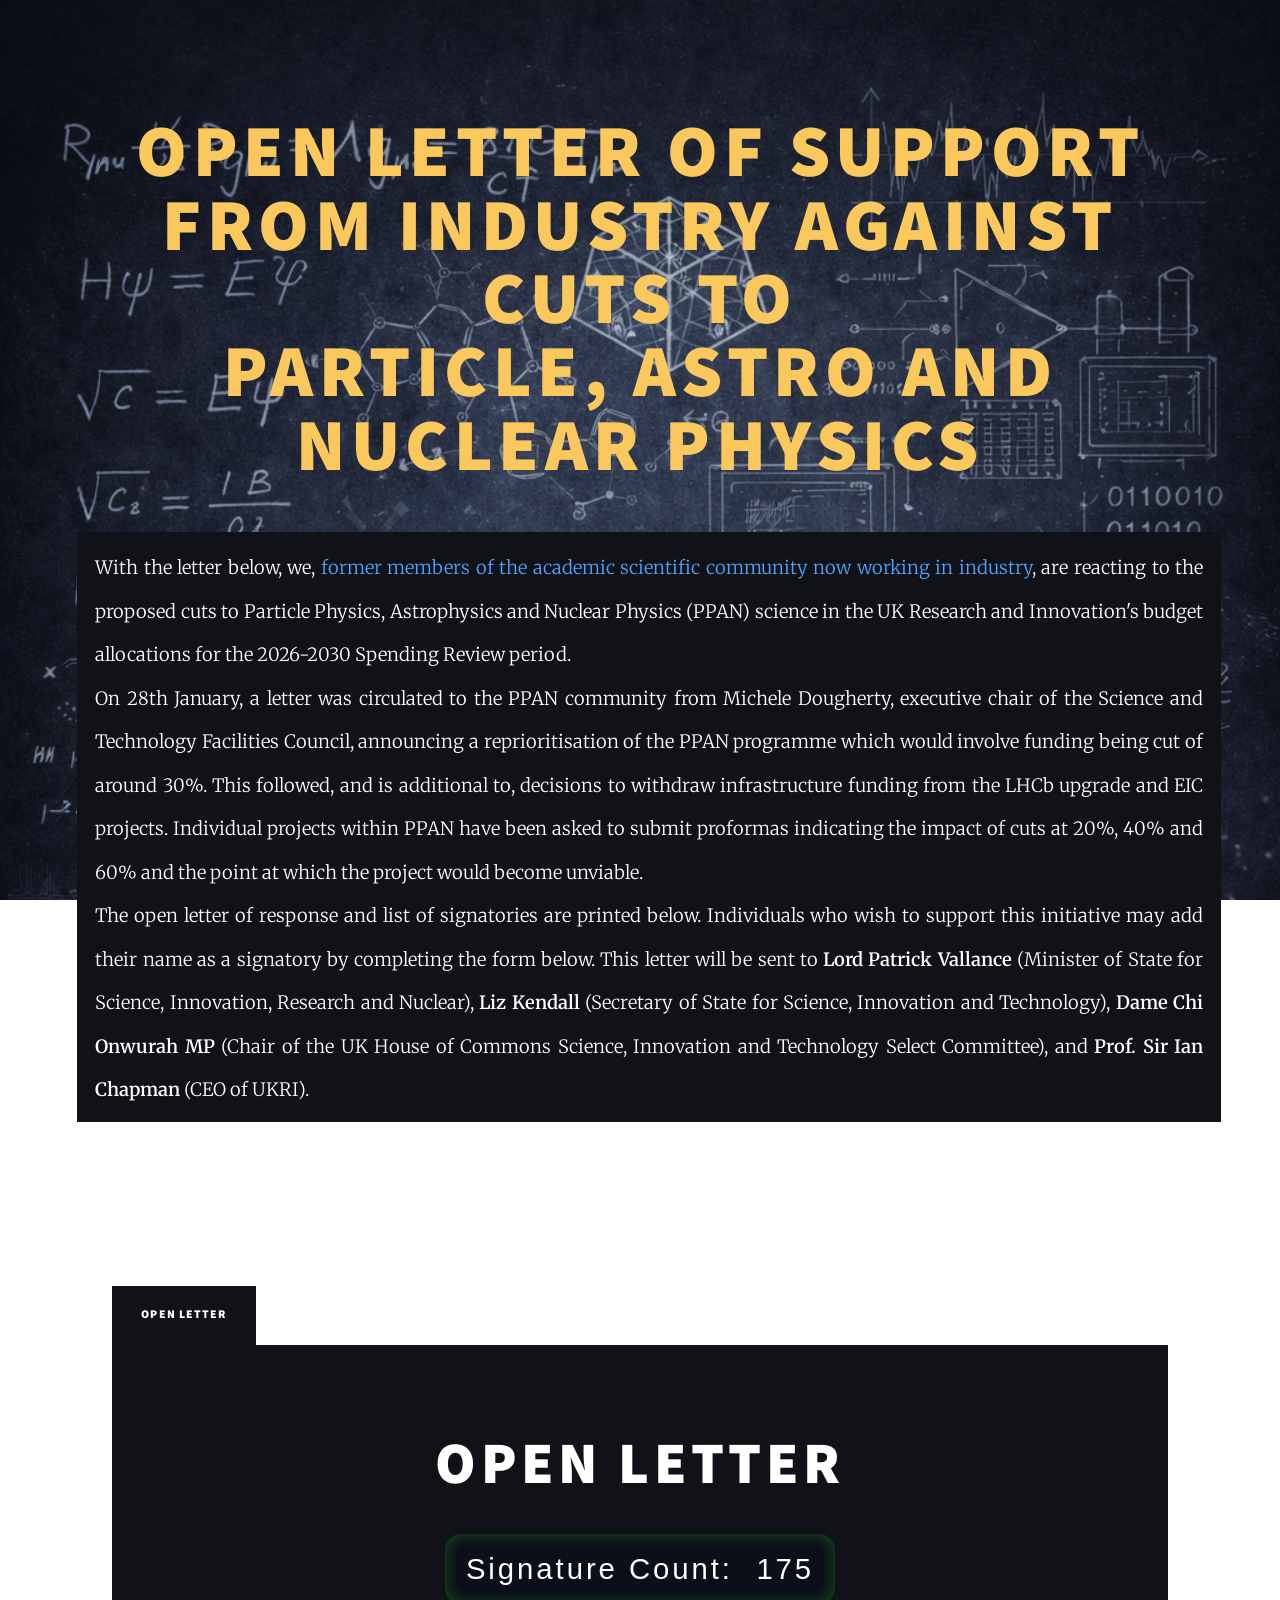
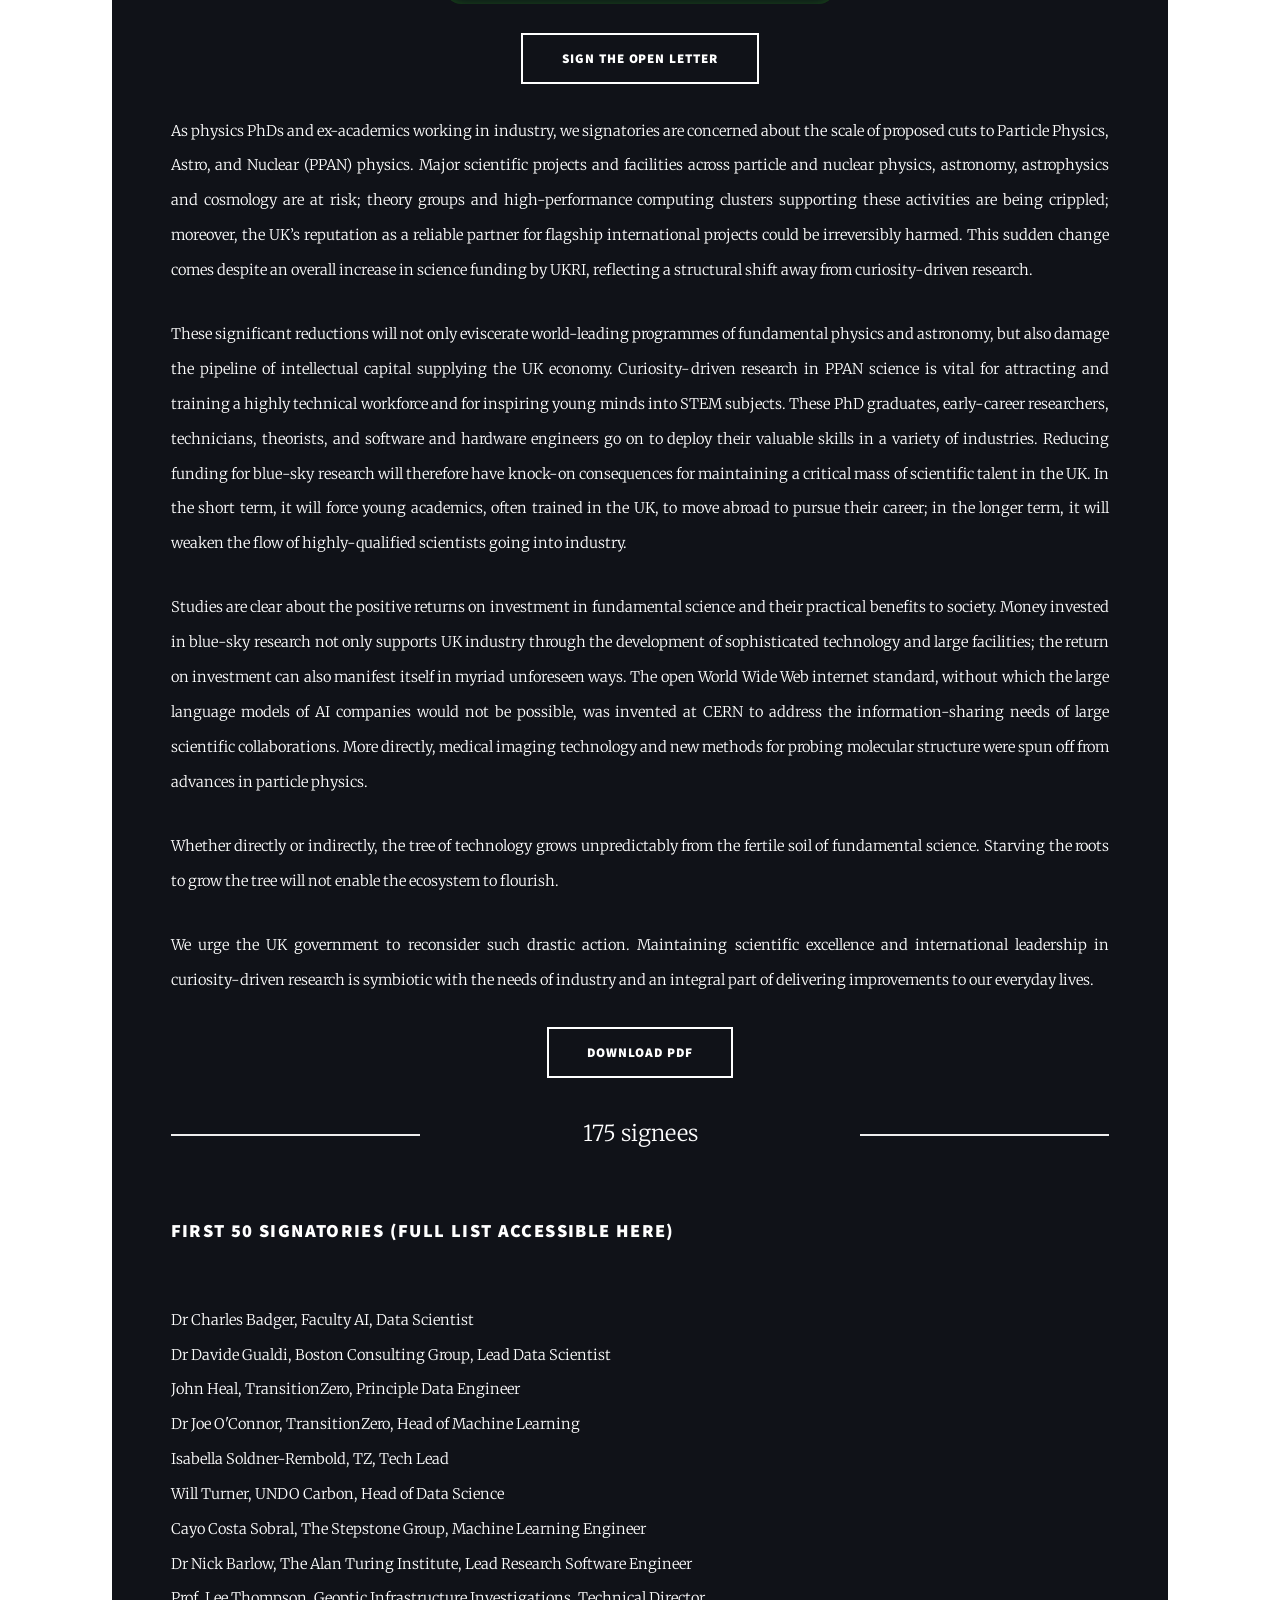
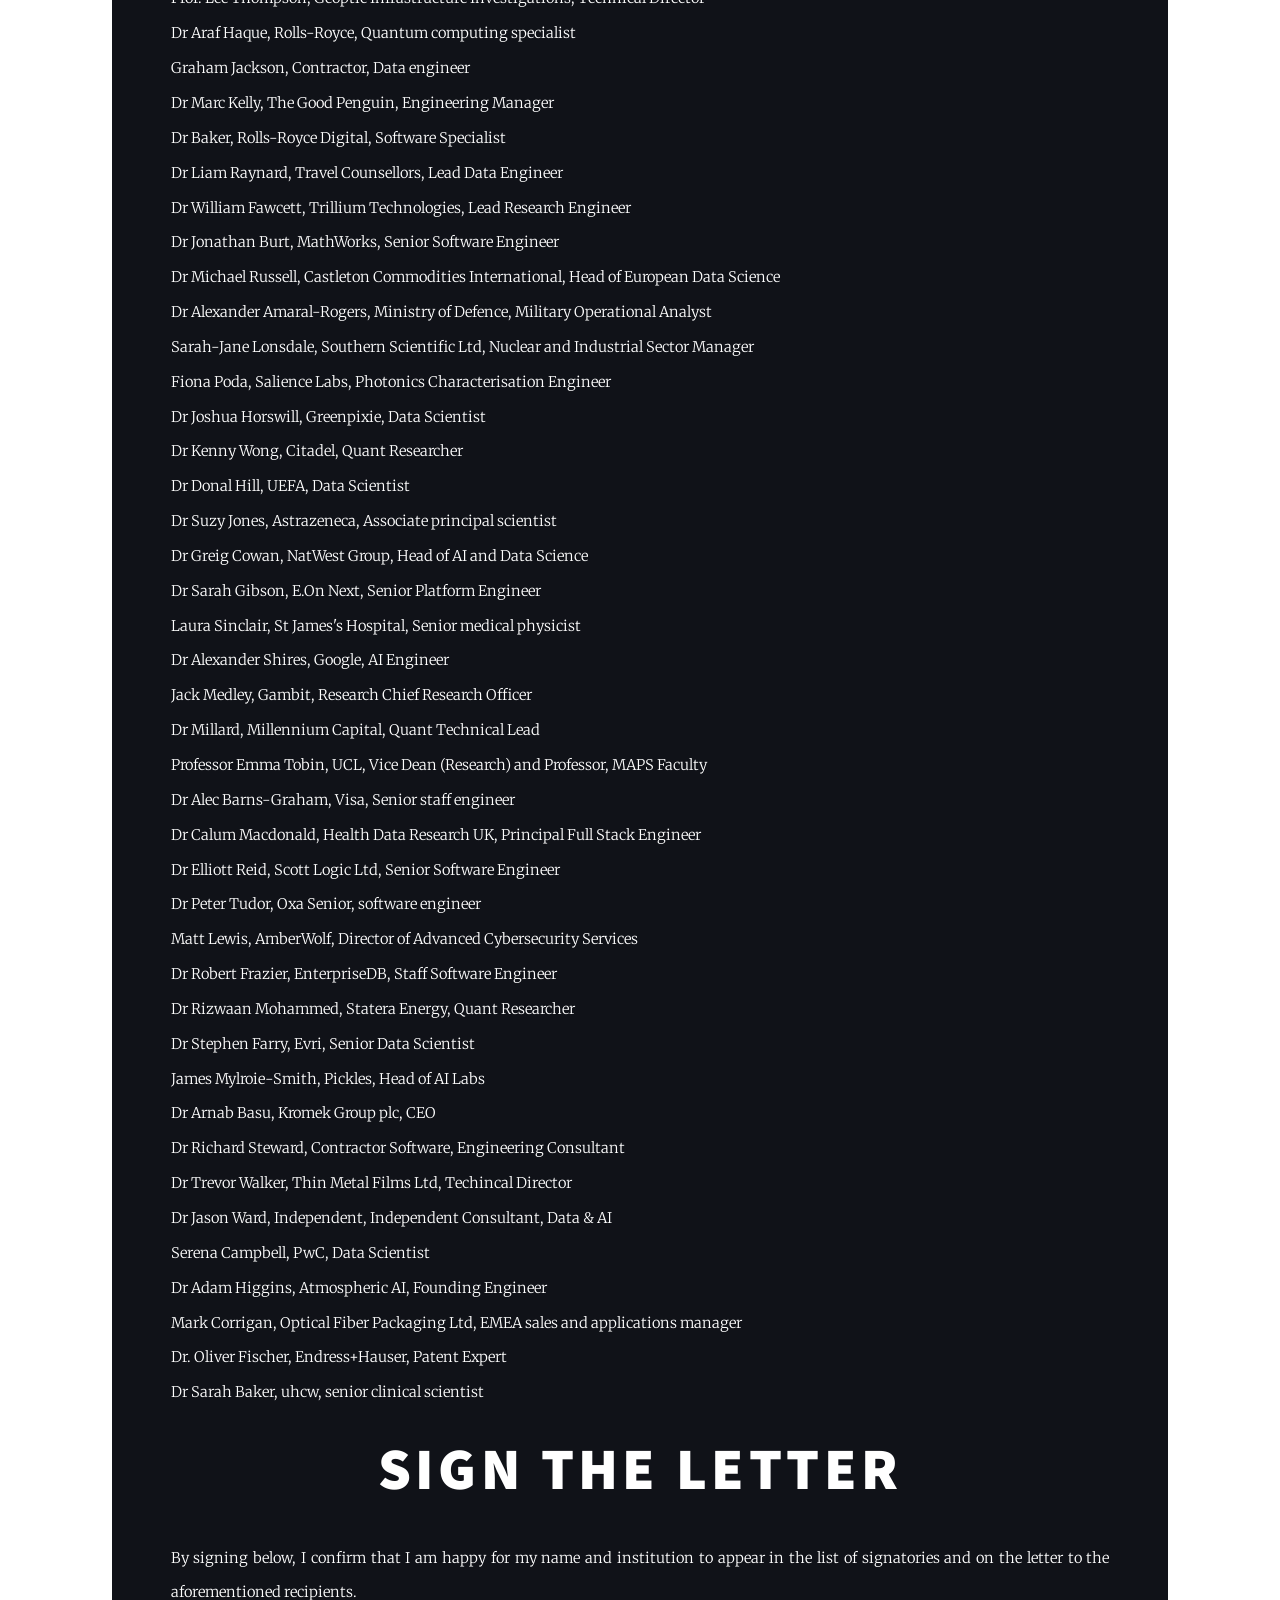
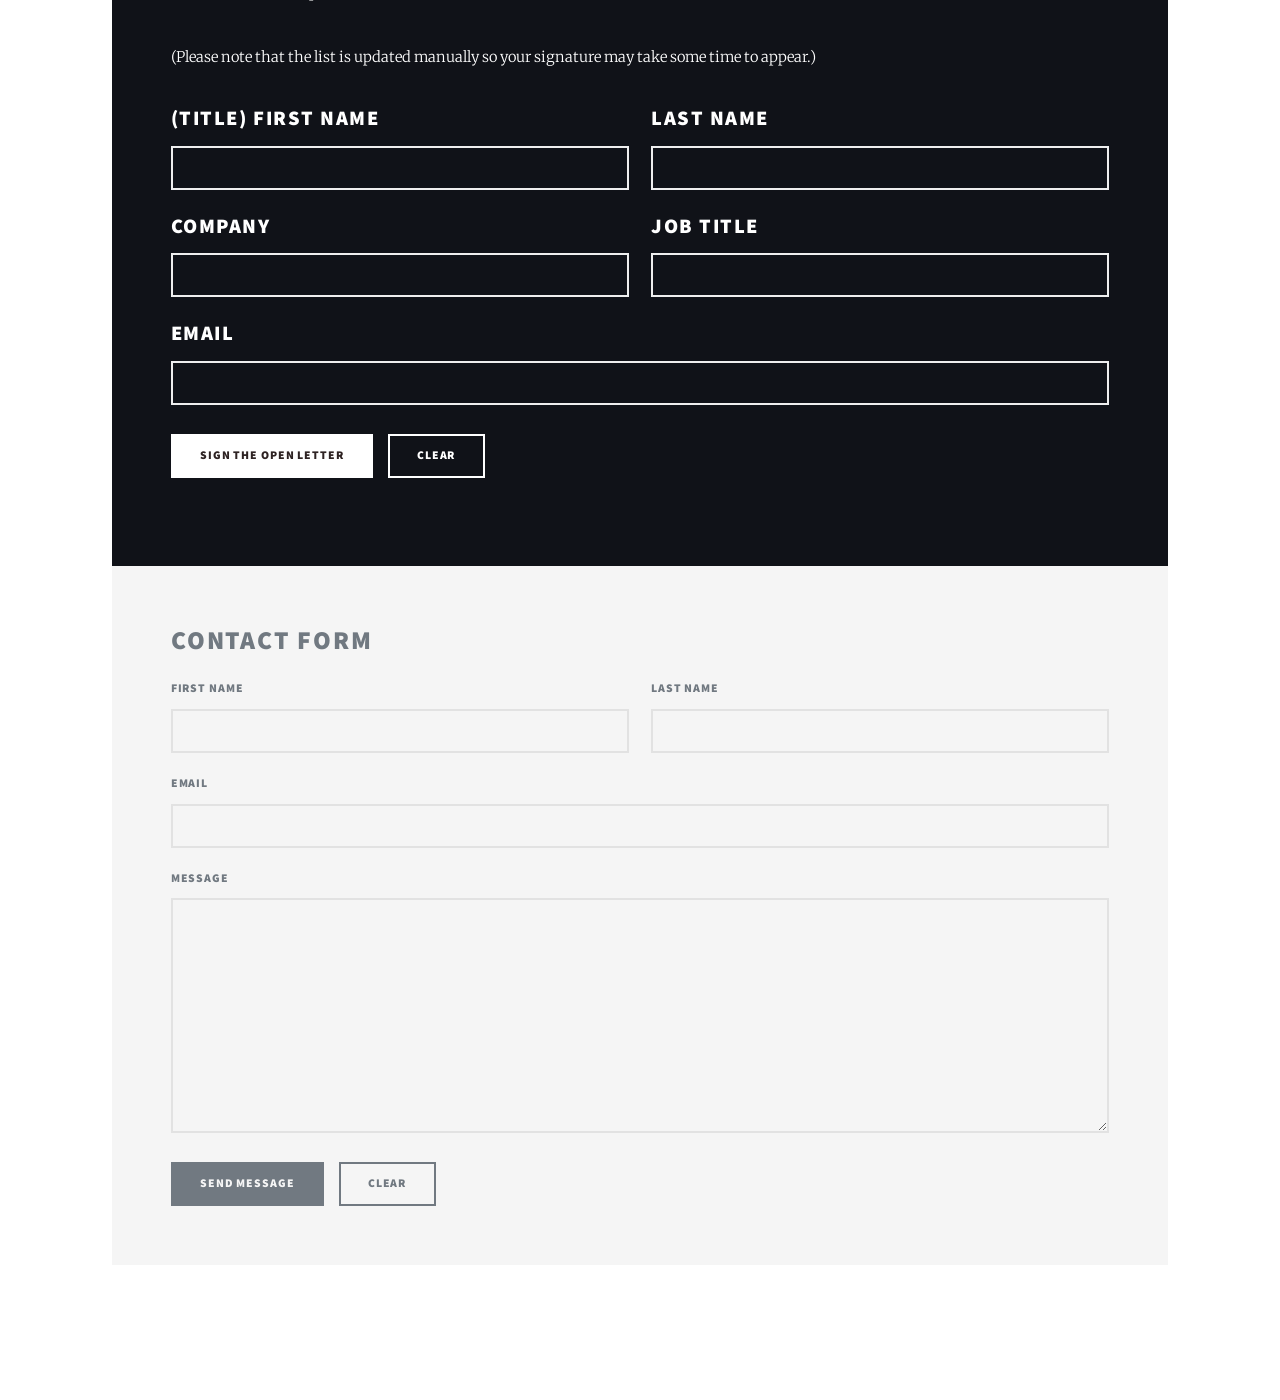
==== commit 34279483: "Add files via upload" ====
--- a/index.html
+++ b/index.html
@@ -99,7 +99,7 @@
 									</div>
 									<script>
 									// the actual number goes here
-									const target =170;
+									const target =175;
 									const el = document.getElementById("ledCount");
 									const start = performance.now();
 									const duration = 1200;
@@ -152,7 +152,7 @@
 								<p></p>
 								<section class="post">
 								<header class="major">
-									<span class="date">170 signees</span>
+									<span class="date">175 signees</span>
 								</header>
 								<h3>First 50 signatories (Full List <a href="https://industry-openletter-stfc.github.io/generic.html">Accessible Here</a>)</h3>
 							
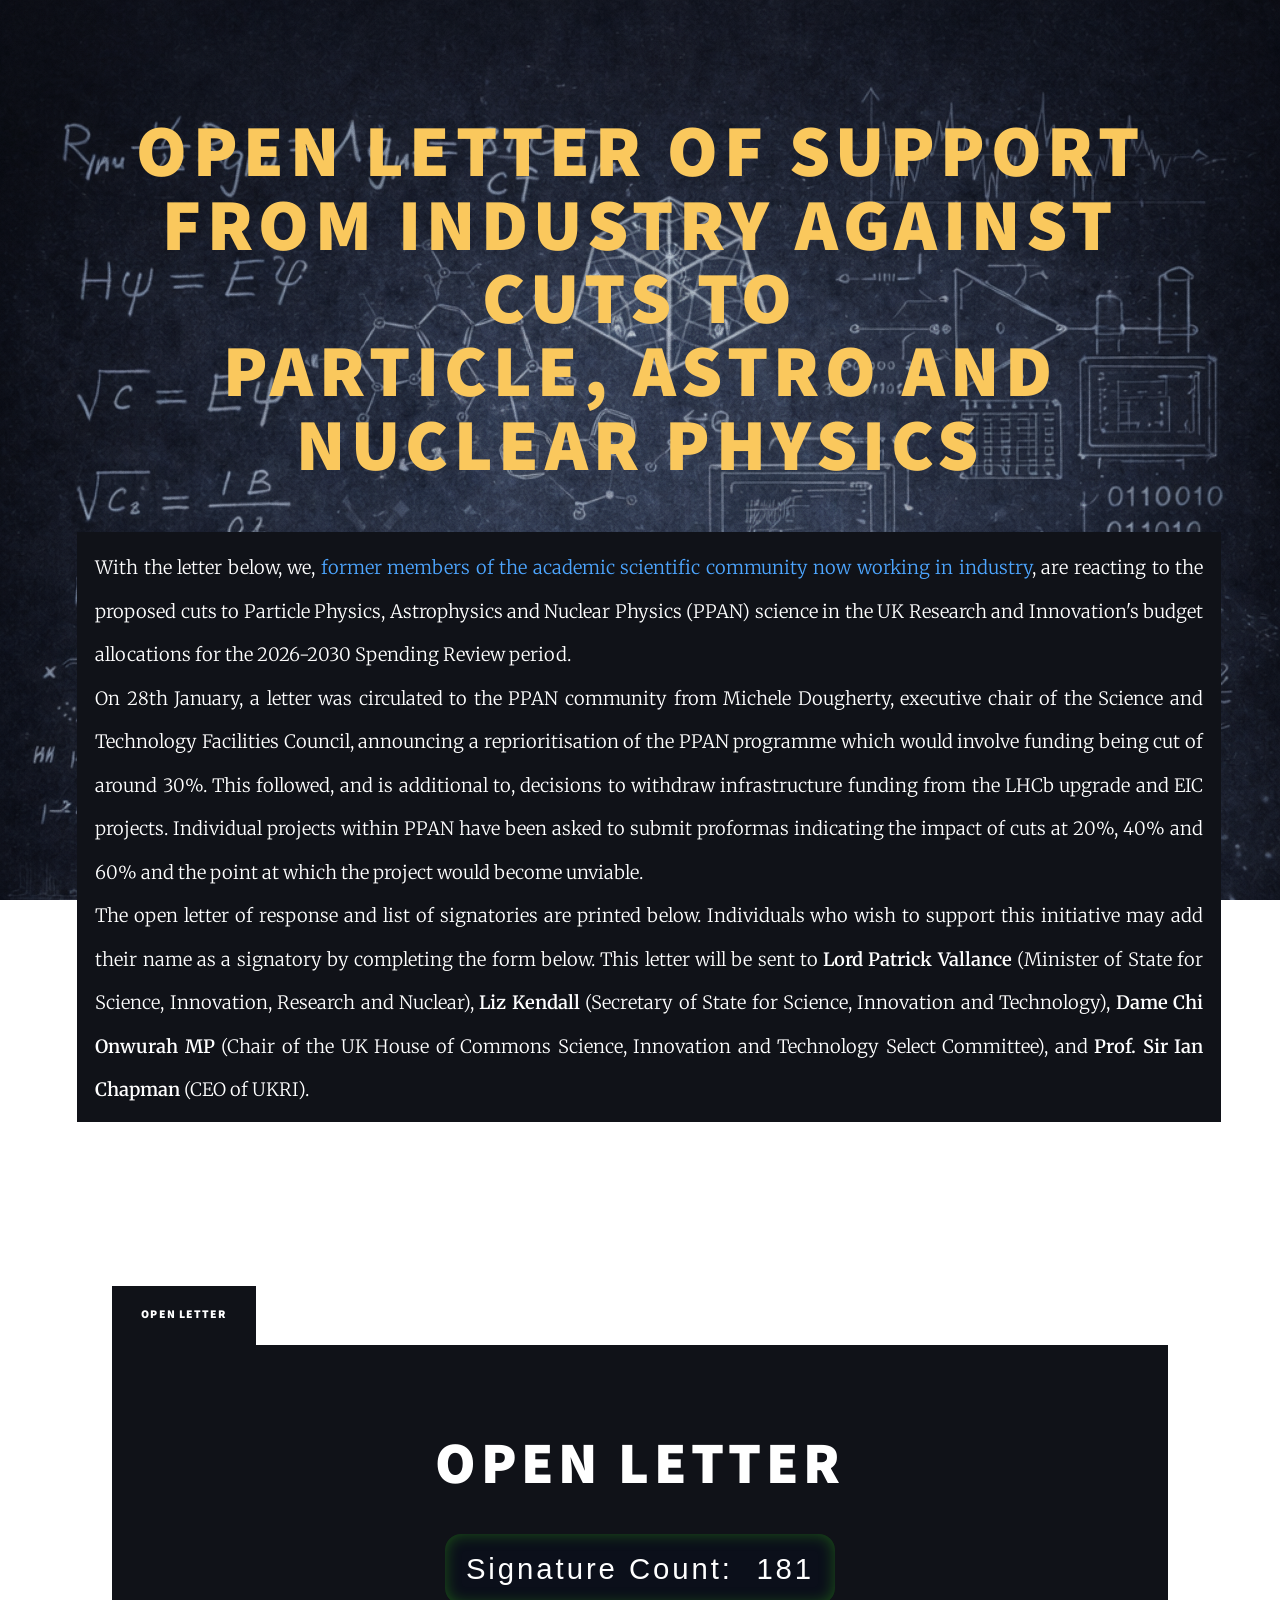
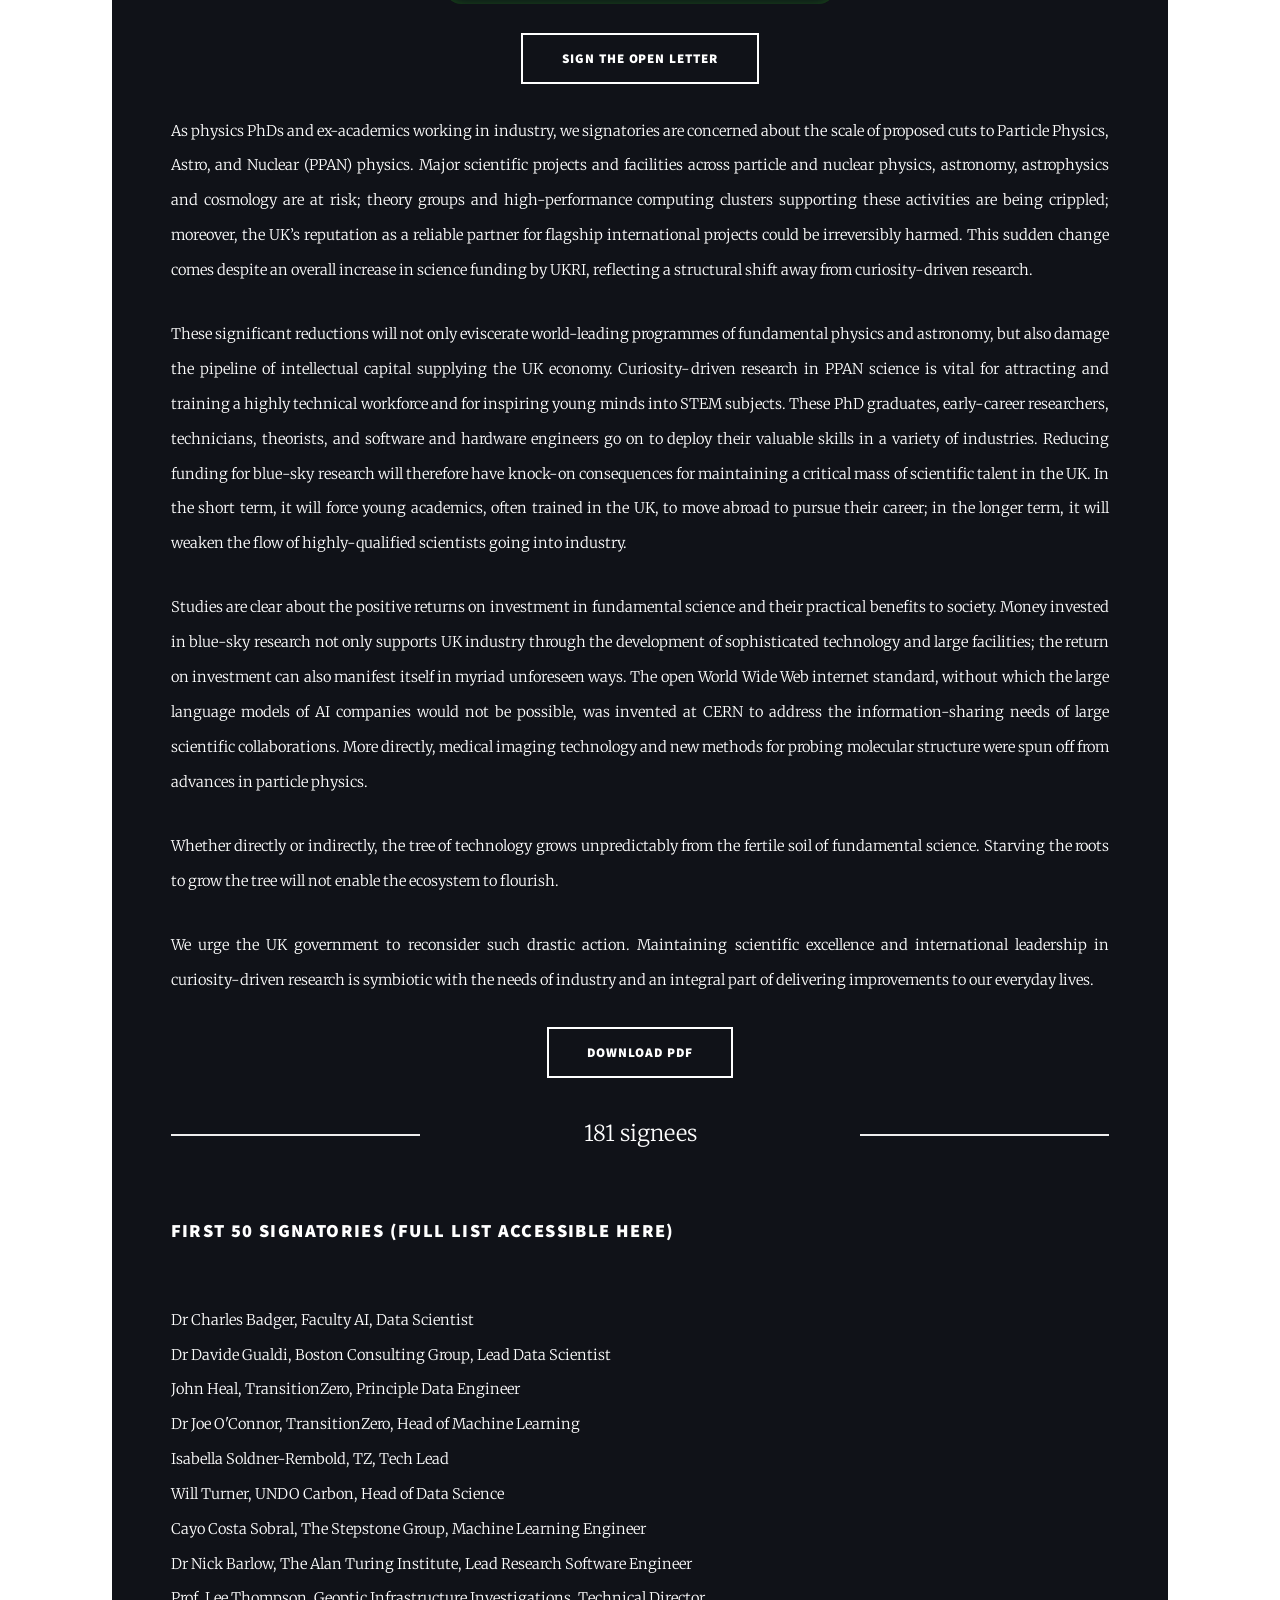
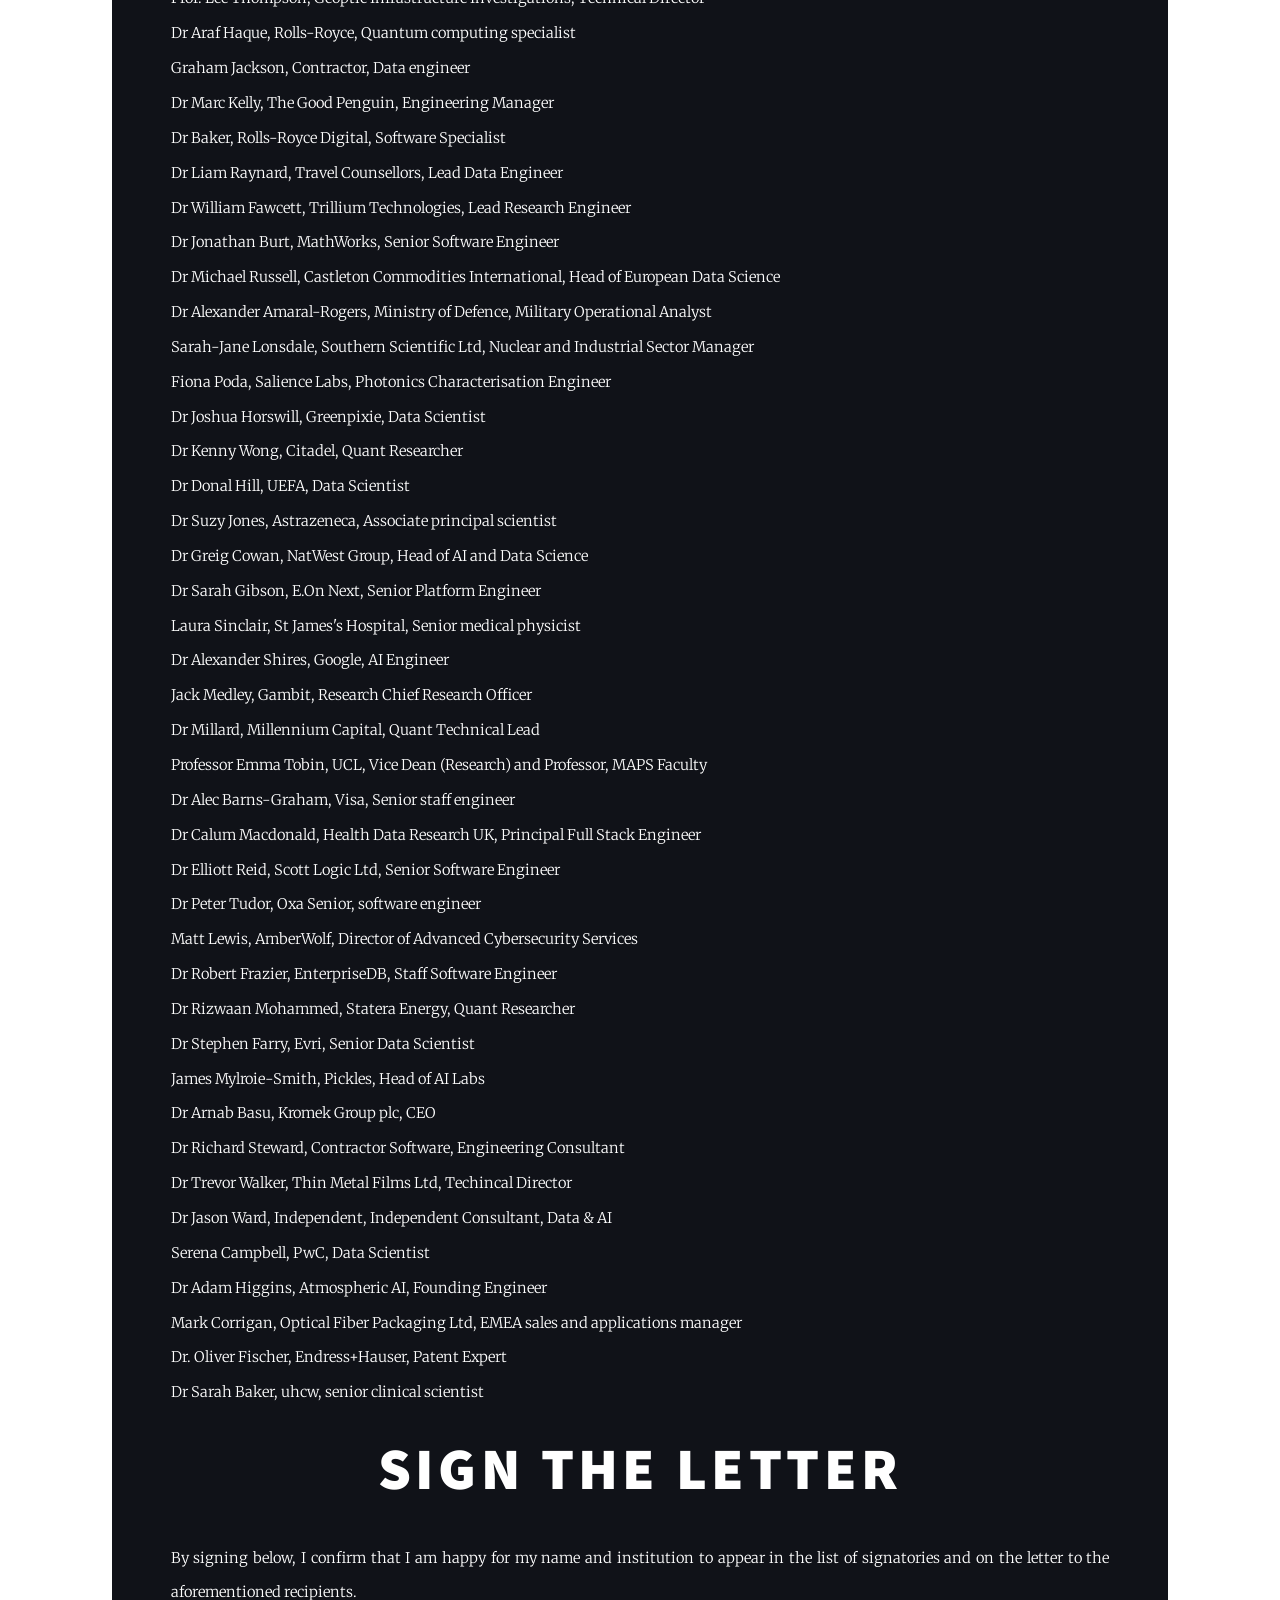
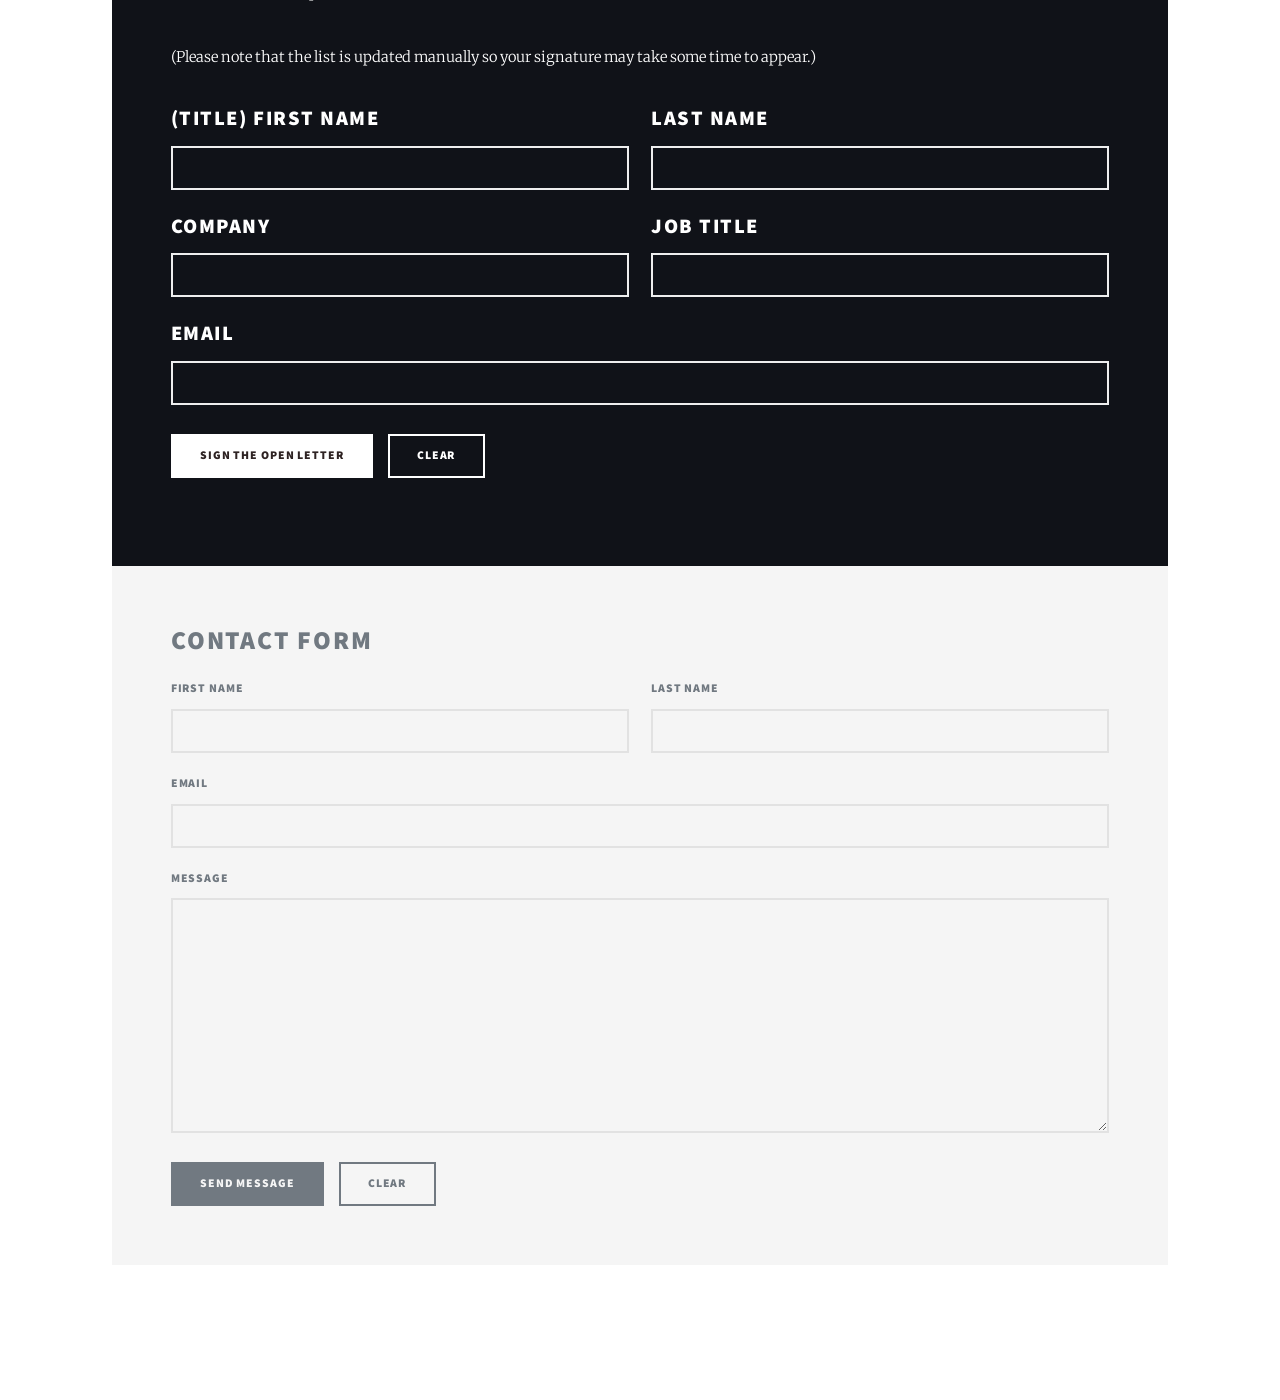
==== commit 870006d2: "Add files via upload" ====
--- a/index.html
+++ b/index.html
@@ -99,7 +99,7 @@
 									</div>
 									<script>
 									// the actual number goes here
-									const target =175;
+									const target =181;
 									const el = document.getElementById("ledCount");
 									const start = performance.now();
 									const duration = 1200;
@@ -152,7 +152,7 @@
 								<p></p>
 								<section class="post">
 								<header class="major">
-									<span class="date">175 signees</span>
+									<span class="date">181 signees</span>
 								</header>
 								<h3>First 50 signatories (Full List <a href="https://industry-openletter-stfc.github.io/generic.html">Accessible Here</a>)</h3>
 							
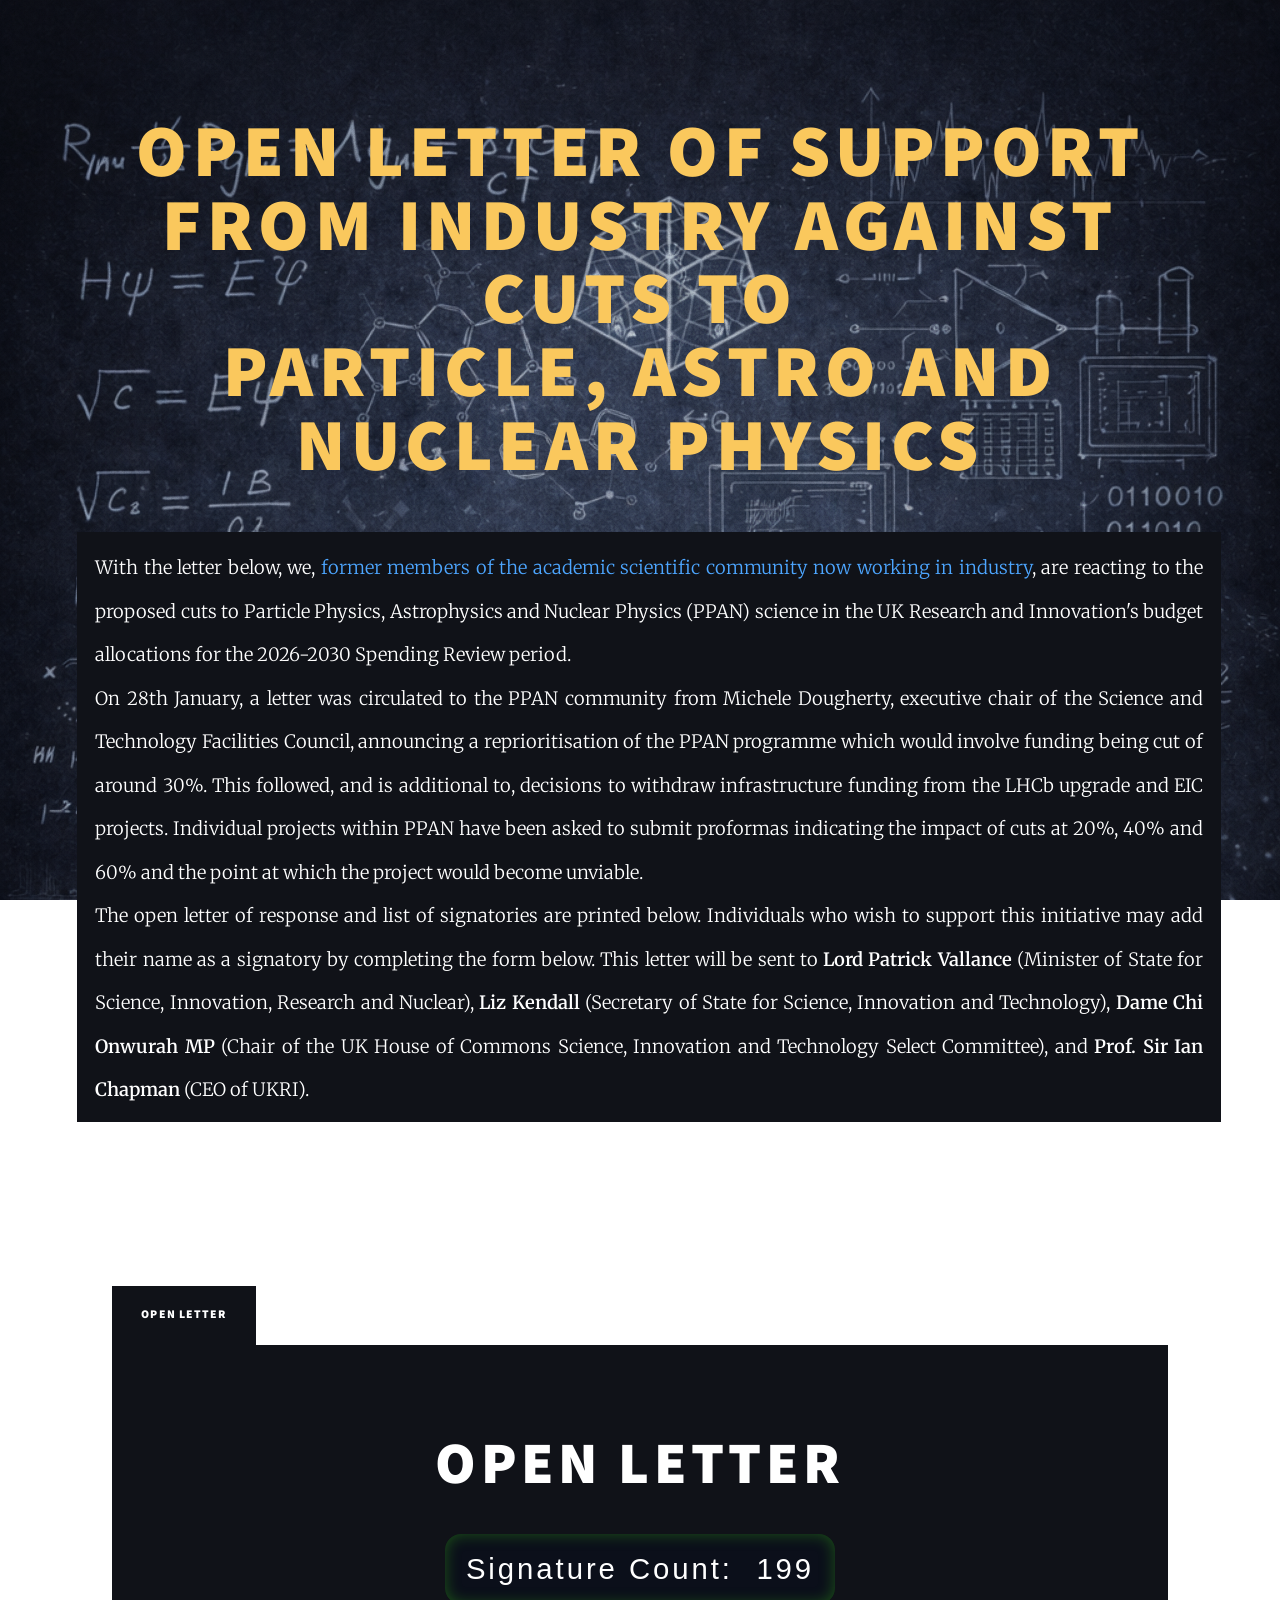
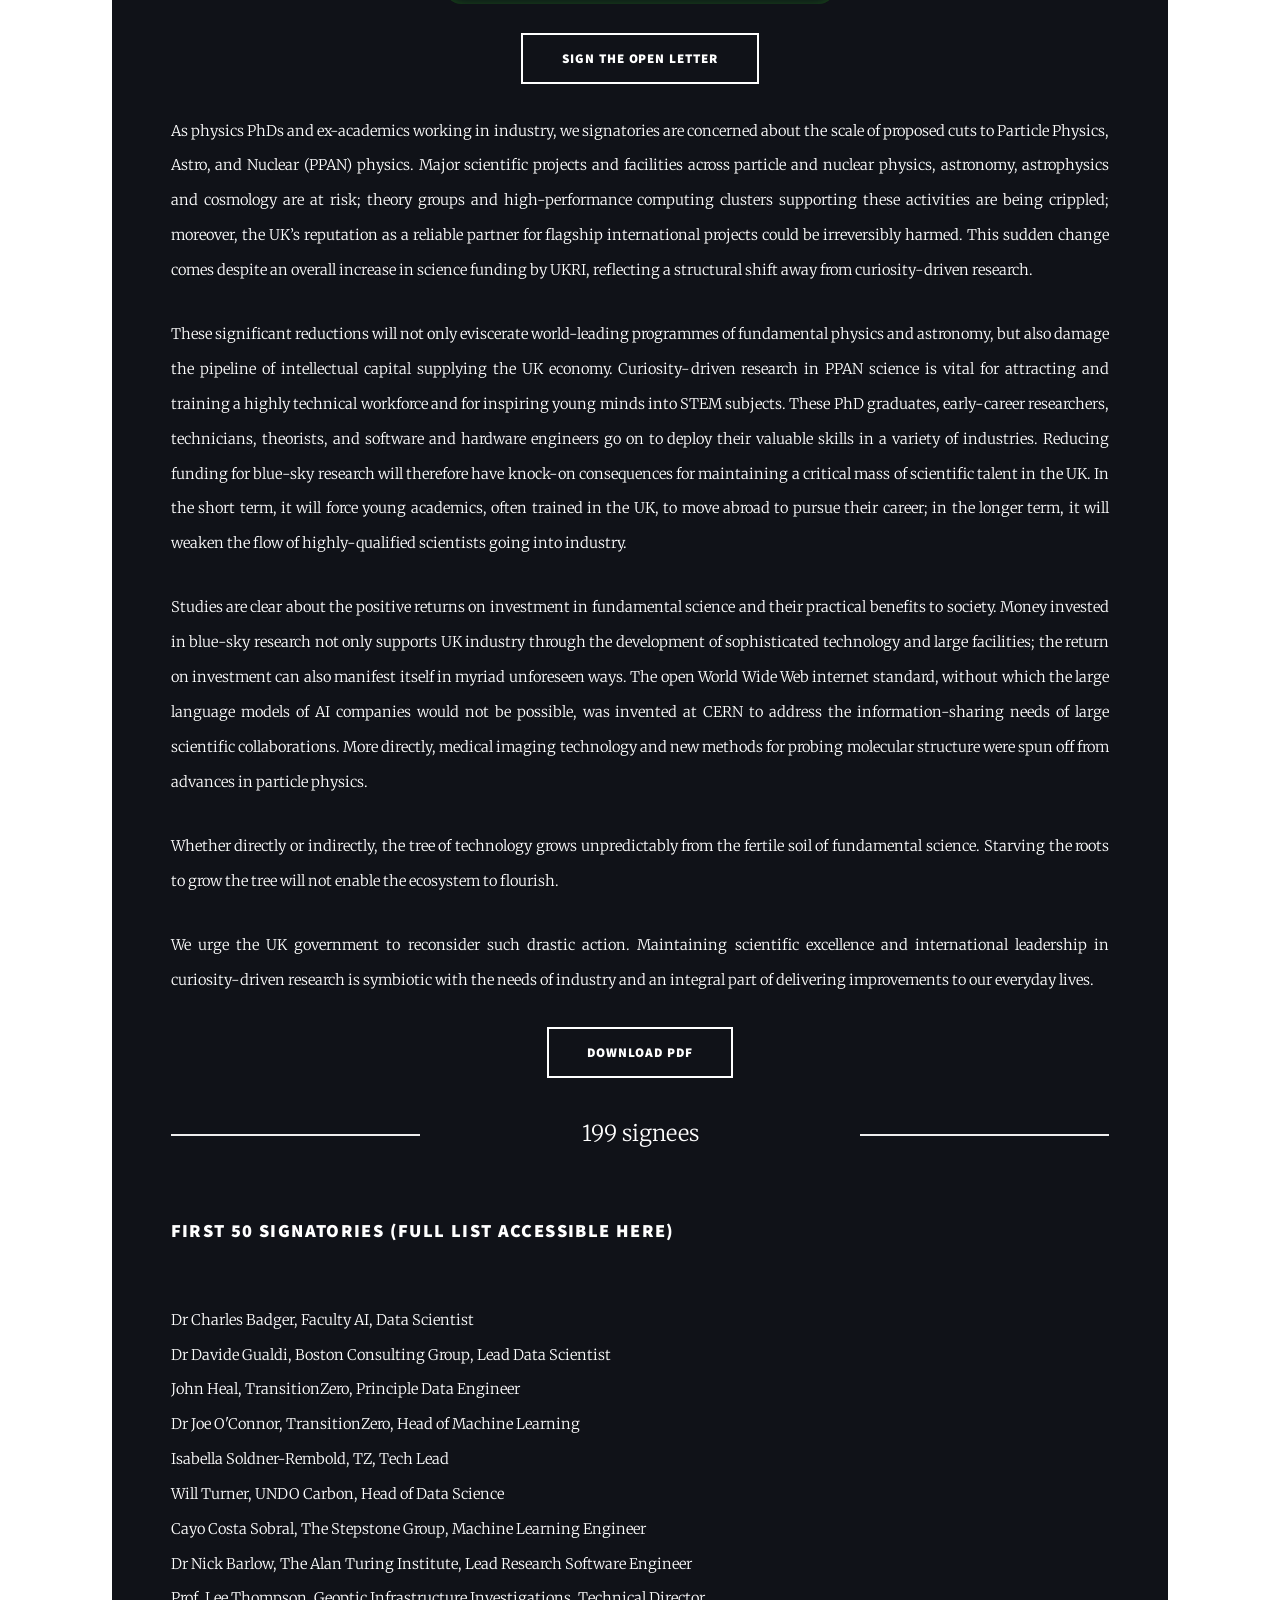
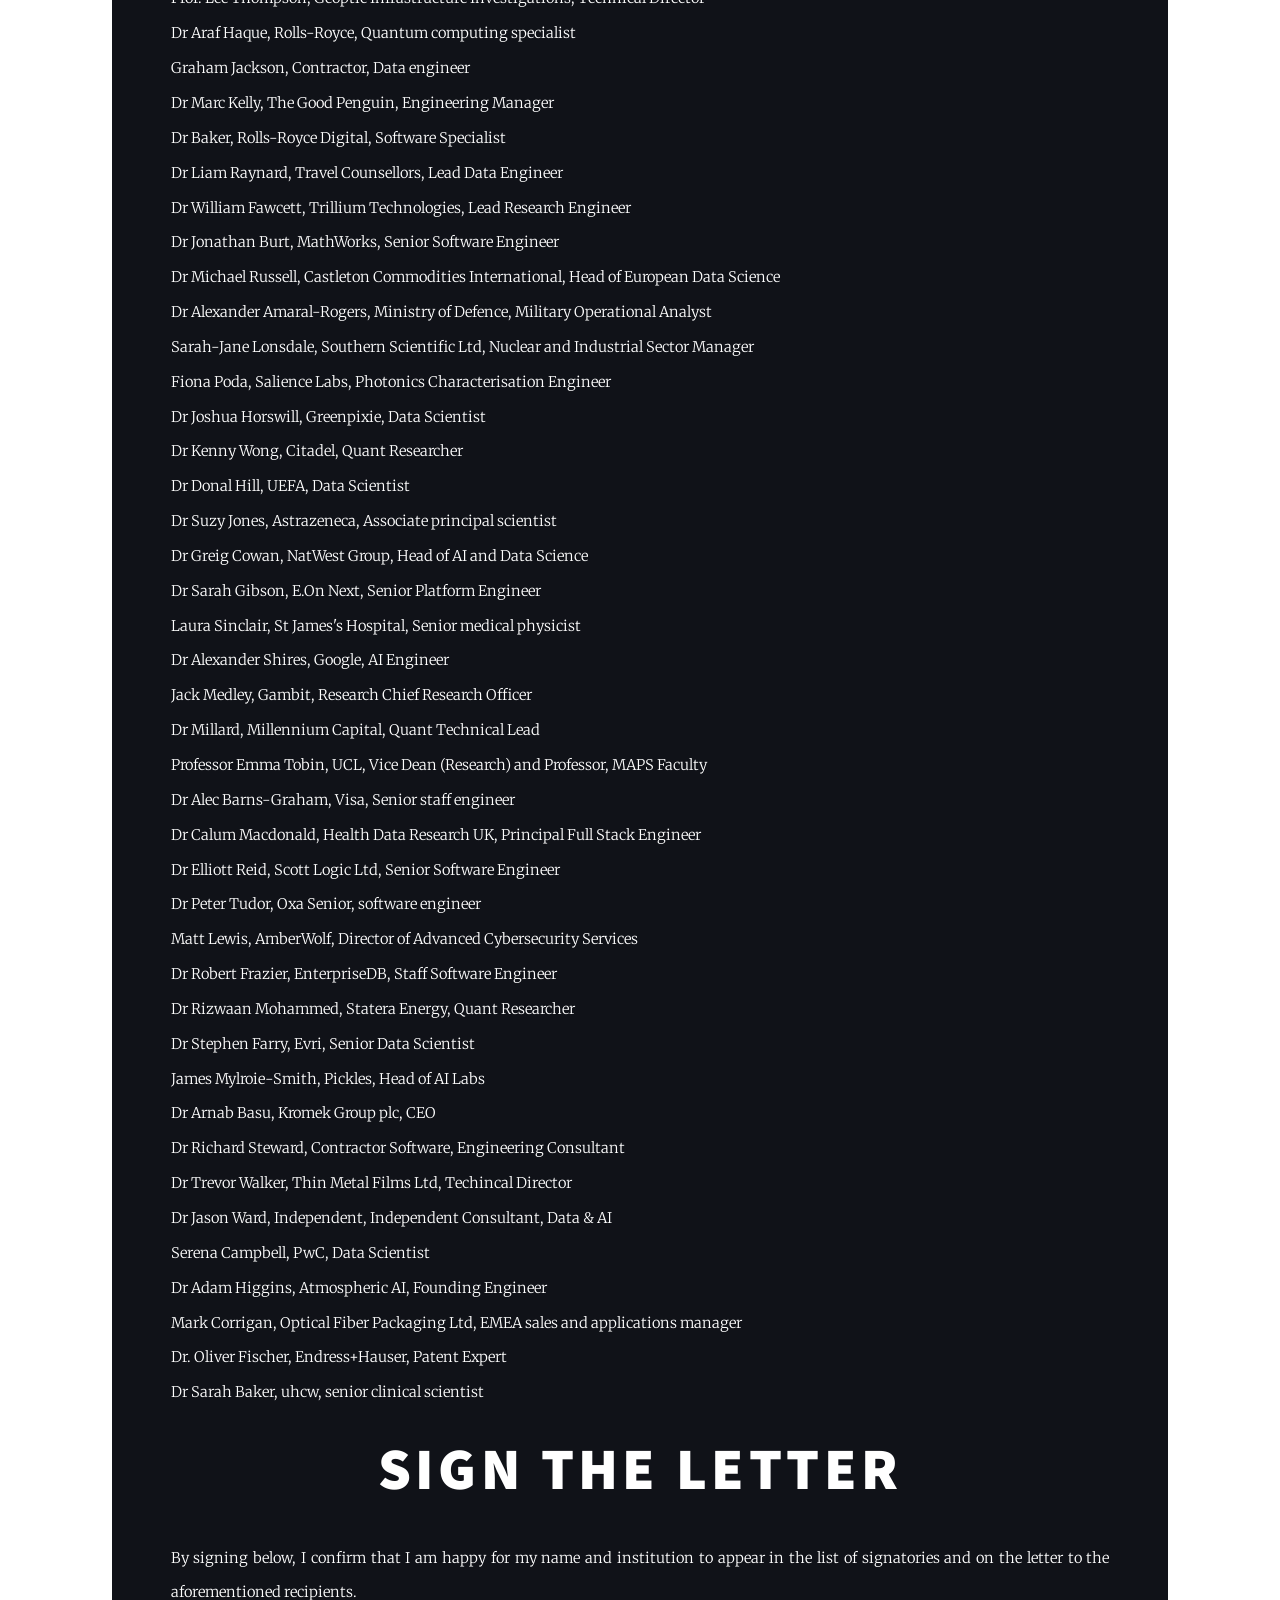
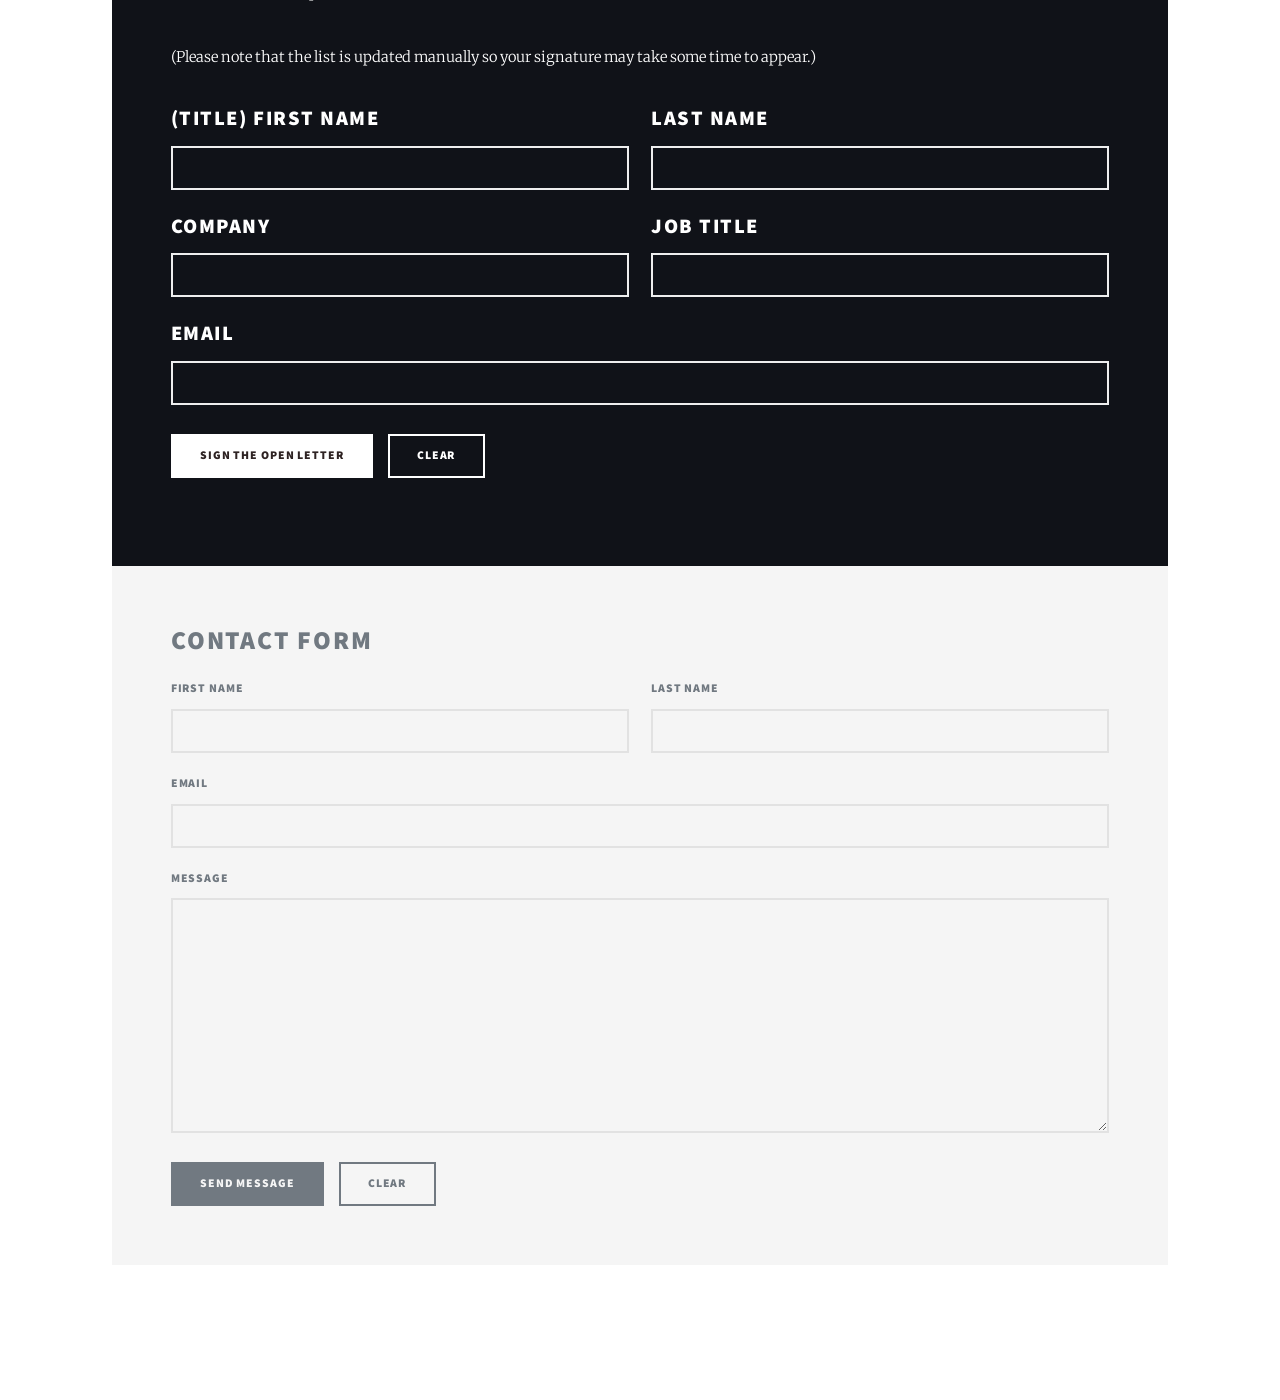
==== commit d95f16f9: "Add files via upload" ====
--- a/index.html
+++ b/index.html
@@ -99,7 +99,7 @@
 									</div>
 									<script>
 									// the actual number goes here
-									const target =181;
+									const target =199;
 									const el = document.getElementById("ledCount");
 									const start = performance.now();
 									const duration = 1200;
@@ -152,7 +152,7 @@
 								<p></p>
 								<section class="post">
 								<header class="major">
-									<span class="date">181 signees</span>
+									<span class="date">199 signees</span>
 								</header>
 								<h3>First 50 signatories (Full List <a href="https://industry-openletter-stfc.github.io/generic.html">Accessible Here</a>)</h3>
 							
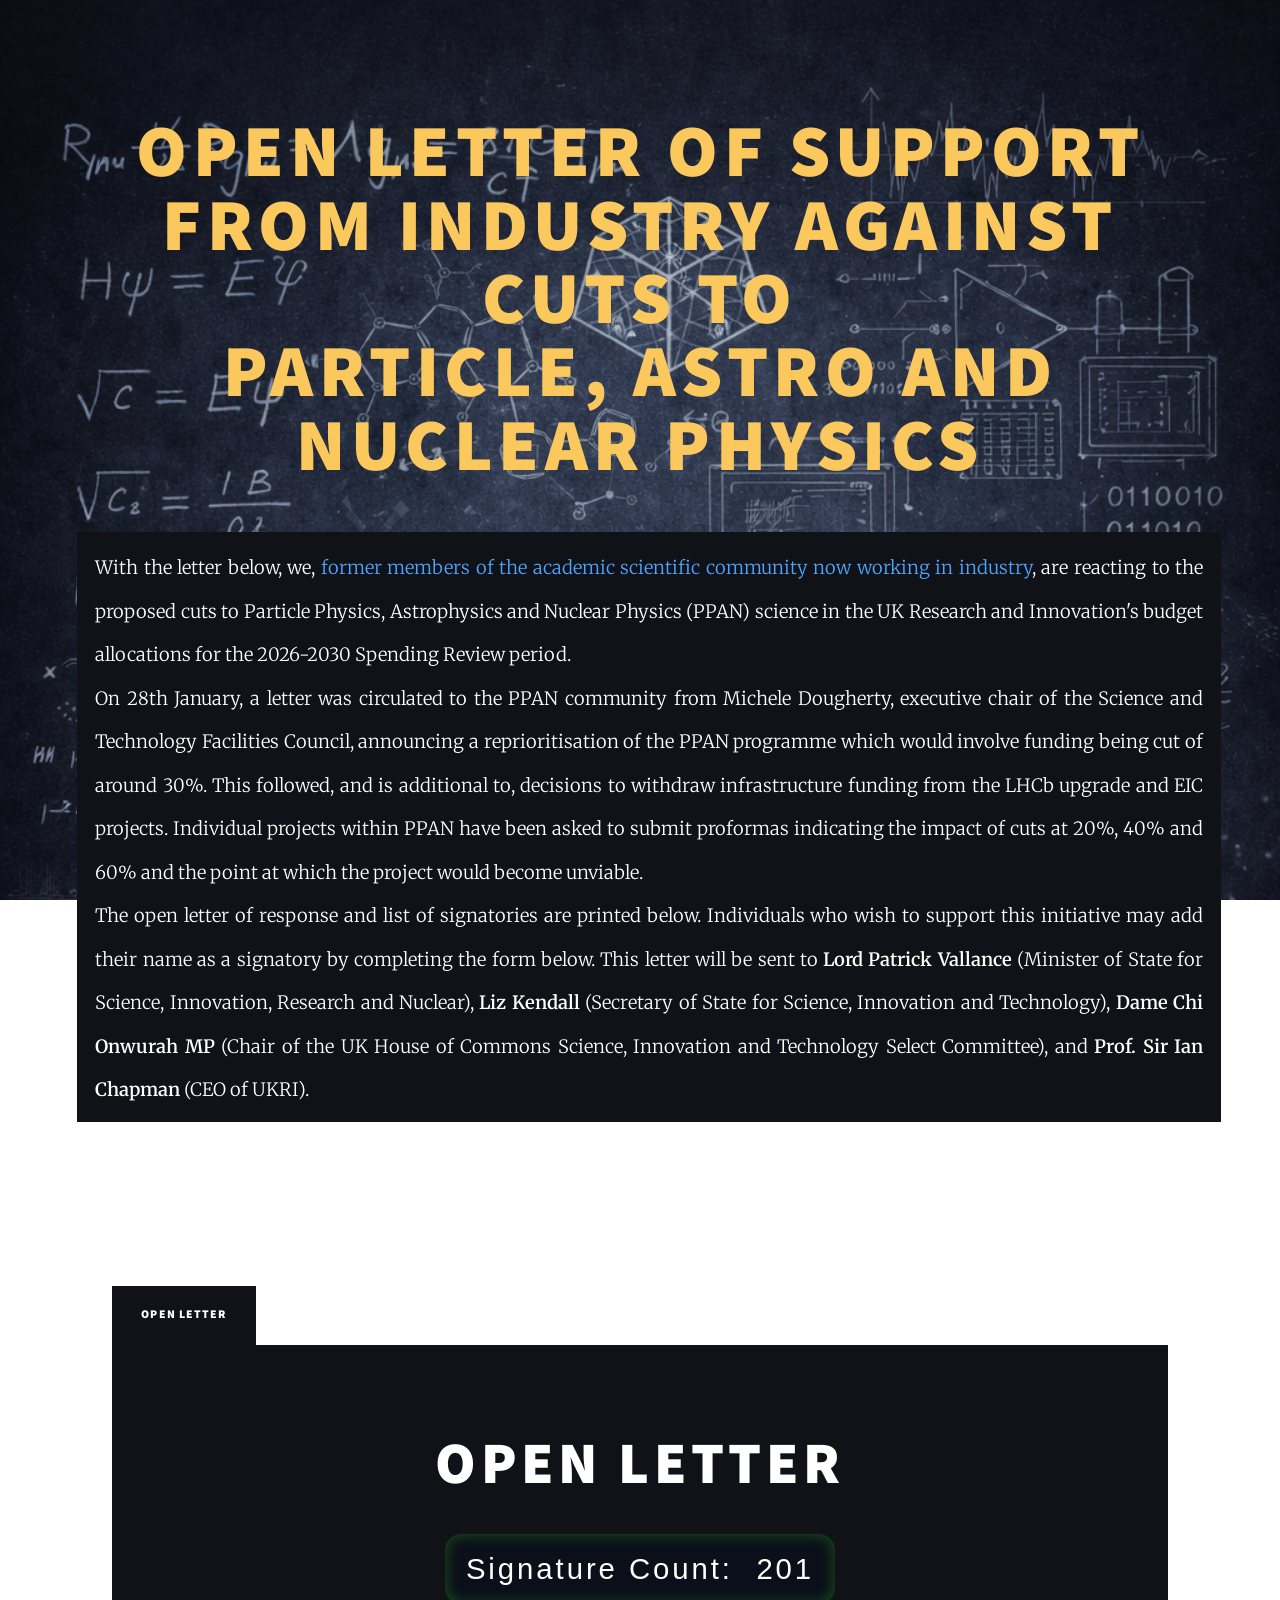
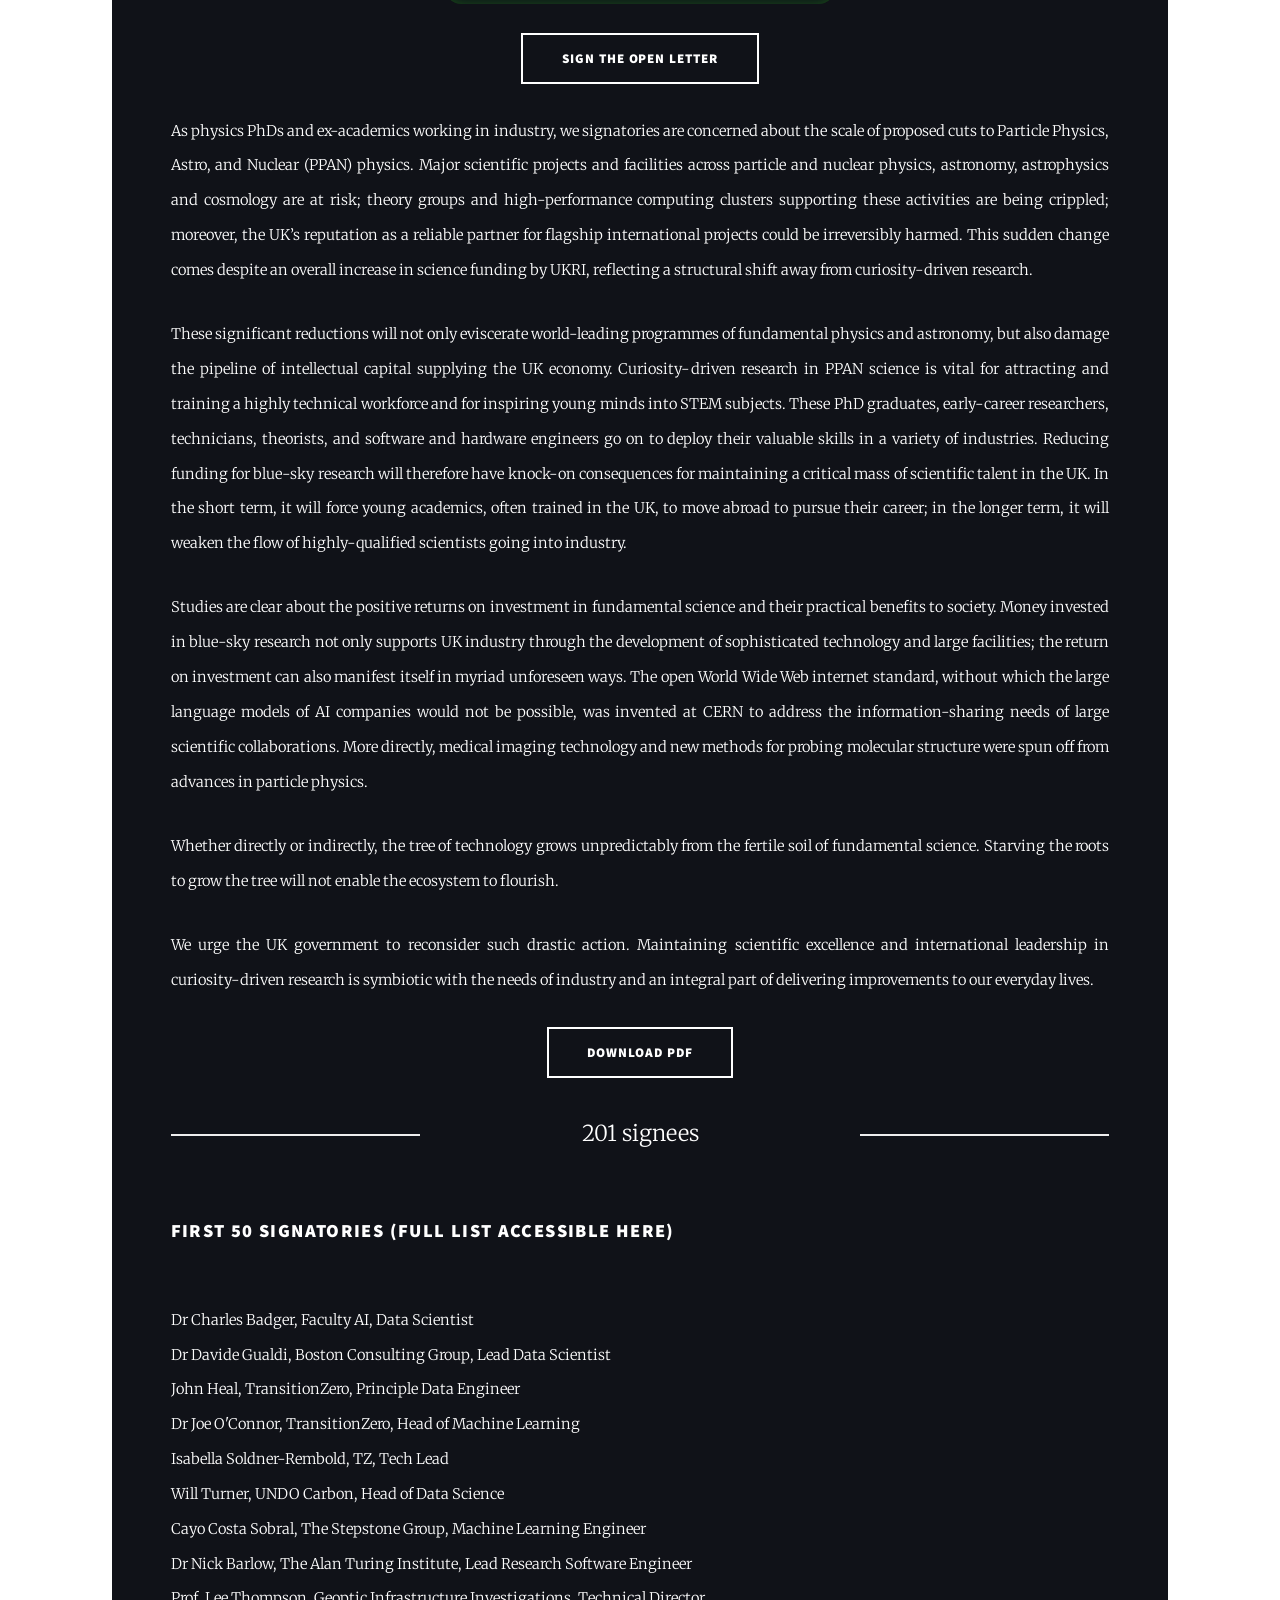
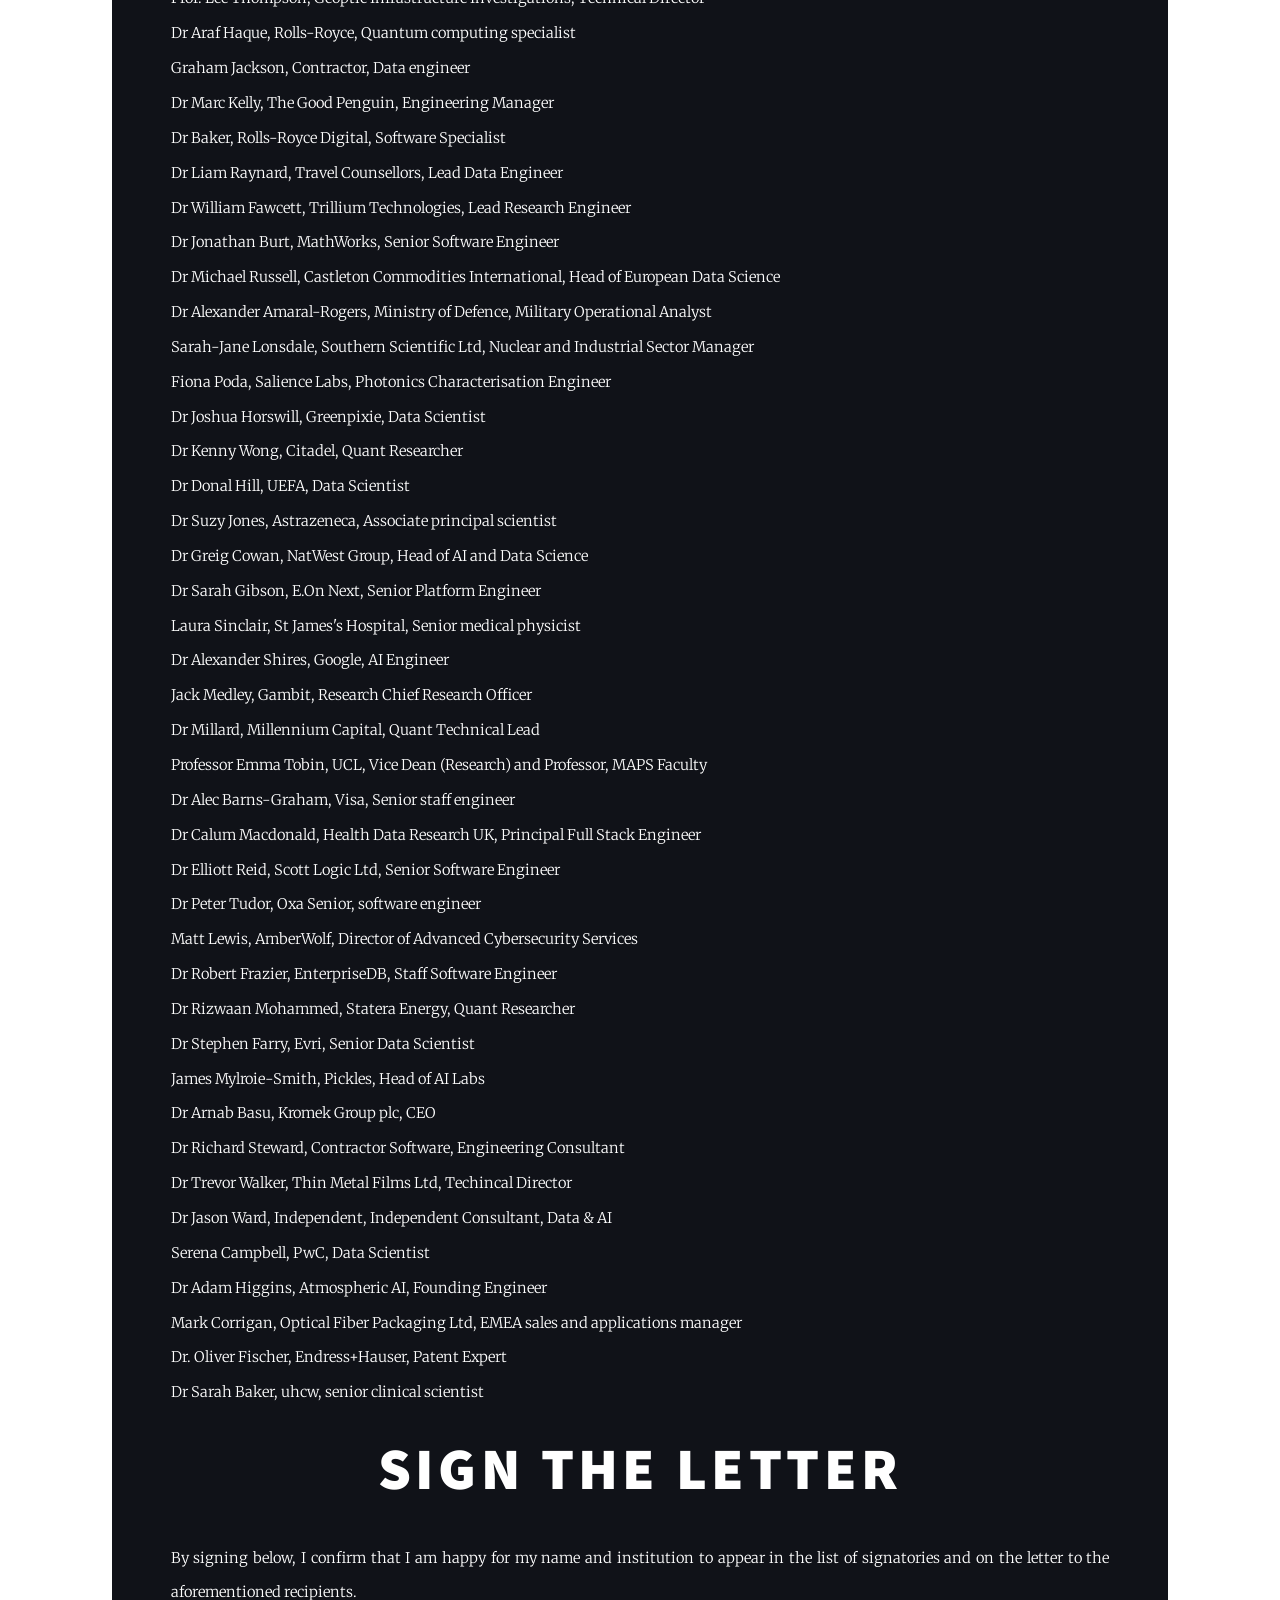
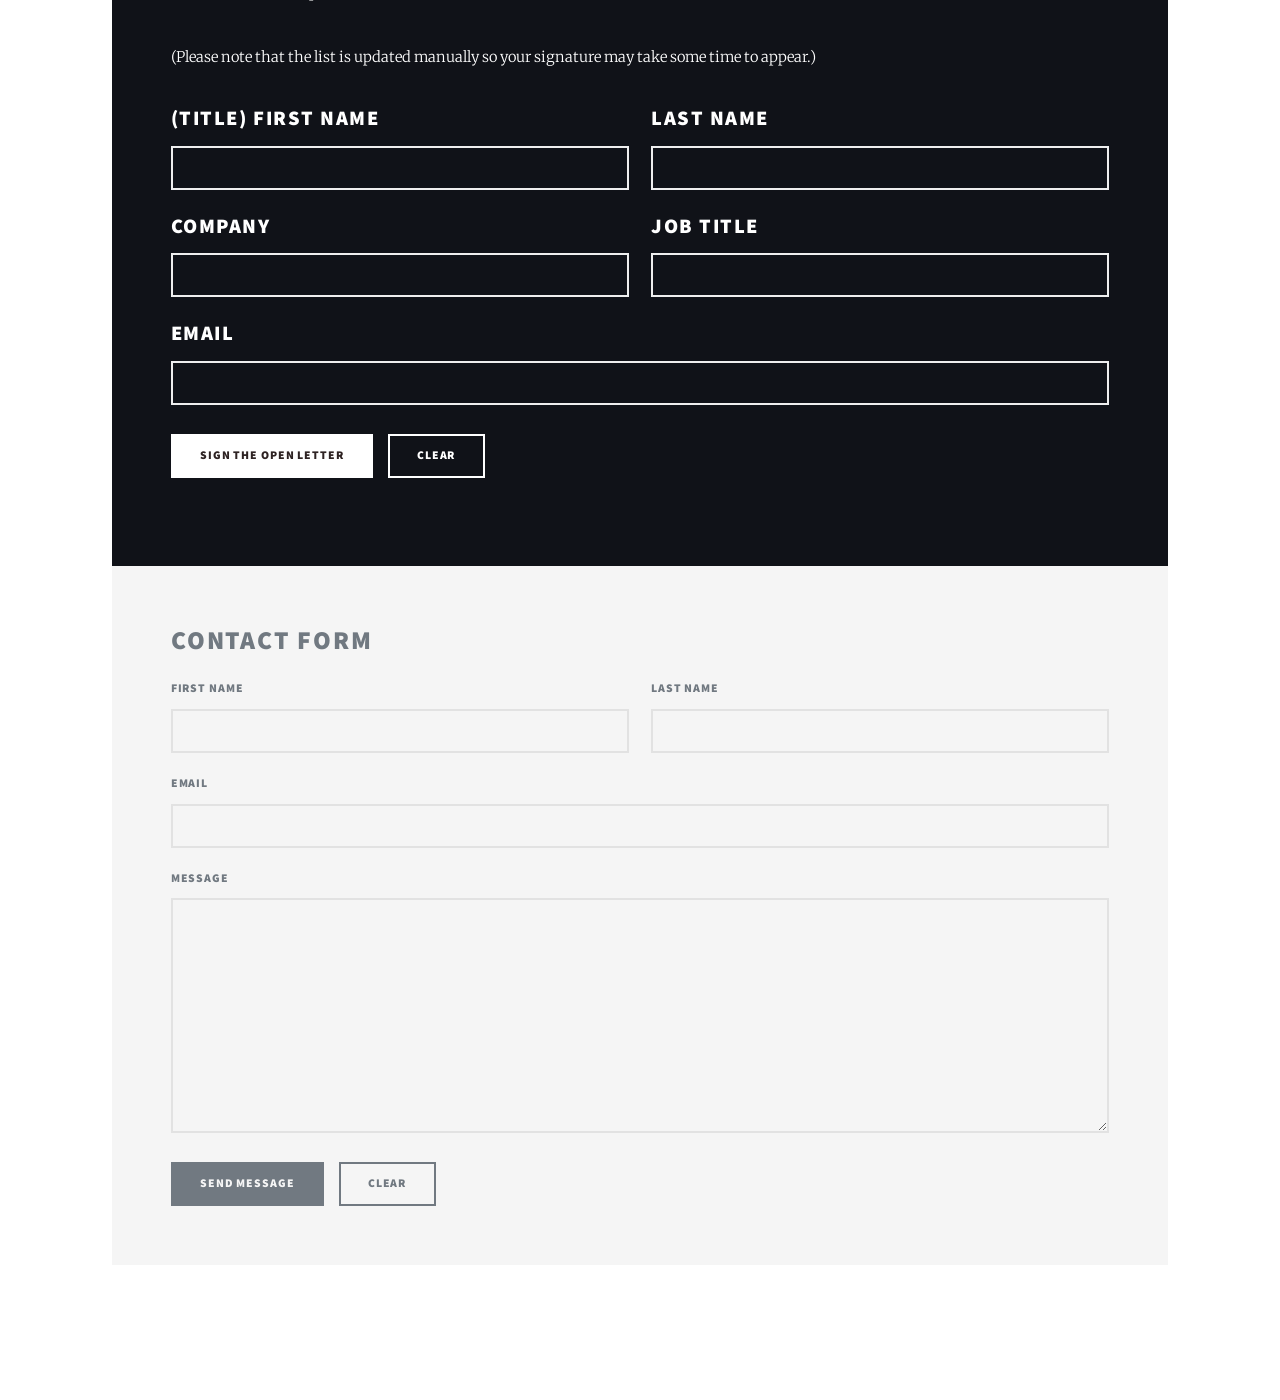
==== commit 50f573ef: "Add files via upload" ====
--- a/index.html
+++ b/index.html
@@ -99,7 +99,7 @@
 									</div>
 									<script>
 									// the actual number goes here
-									const target =199;
+									const target =201;
 									const el = document.getElementById("ledCount");
 									const start = performance.now();
 									const duration = 1200;
@@ -152,7 +152,7 @@
 								<p></p>
 								<section class="post">
 								<header class="major">
-									<span class="date">199 signees</span>
+									<span class="date">201 signees</span>
 								</header>
 								<h3>First 50 signatories (Full List <a href="https://industry-openletter-stfc.github.io/generic.html">Accessible Here</a>)</h3>
 							
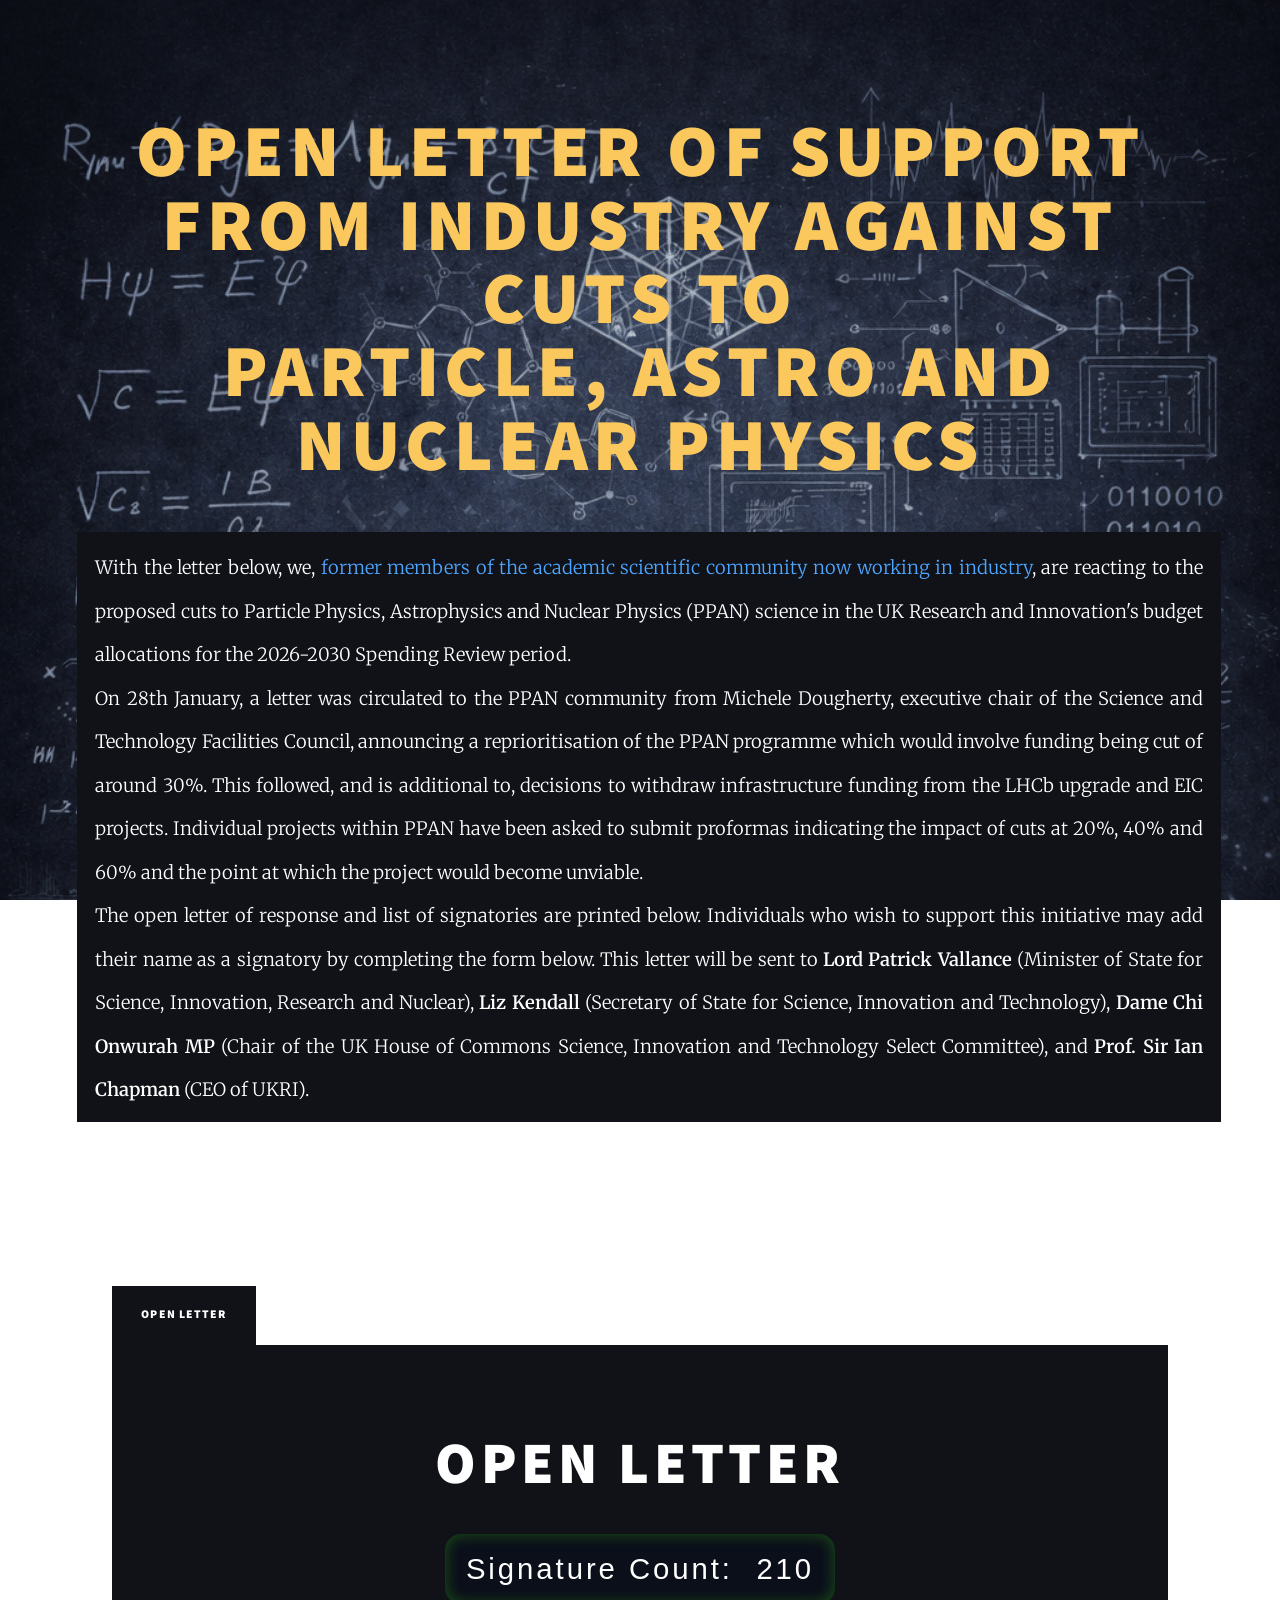
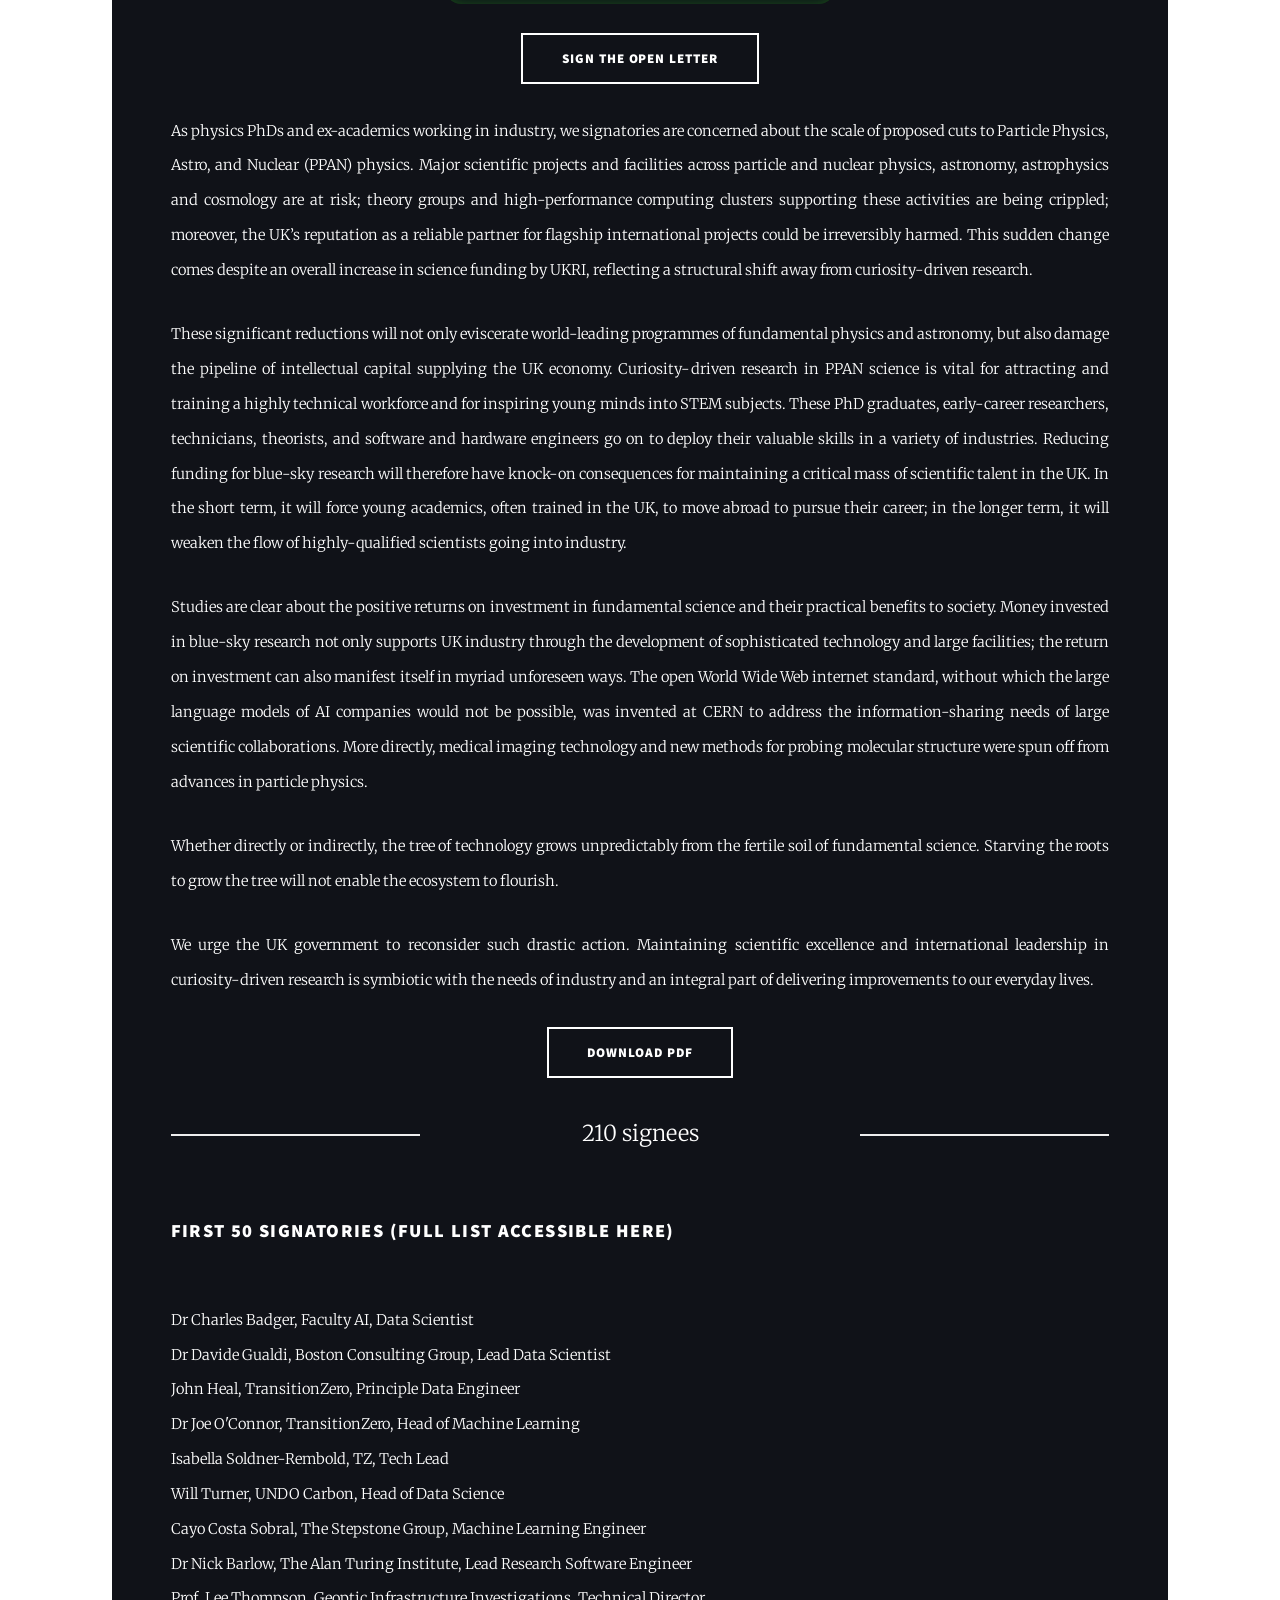
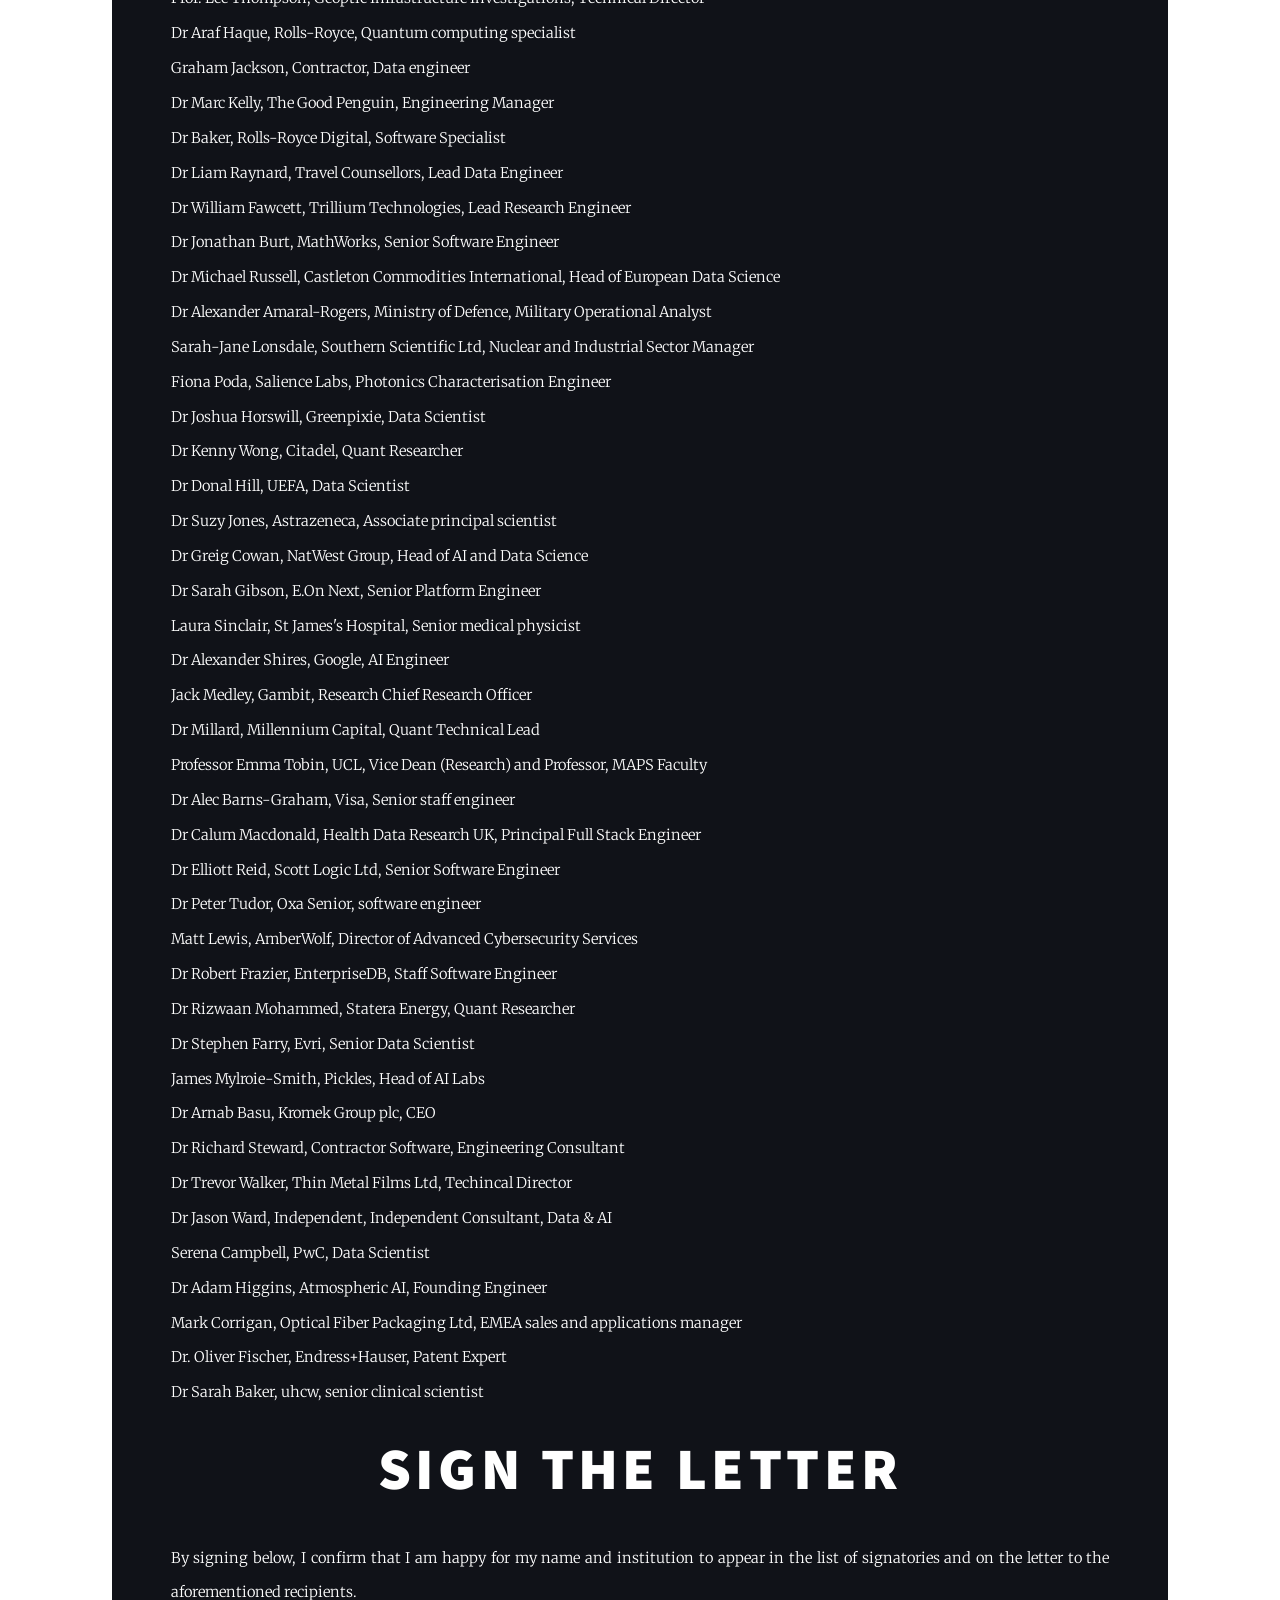
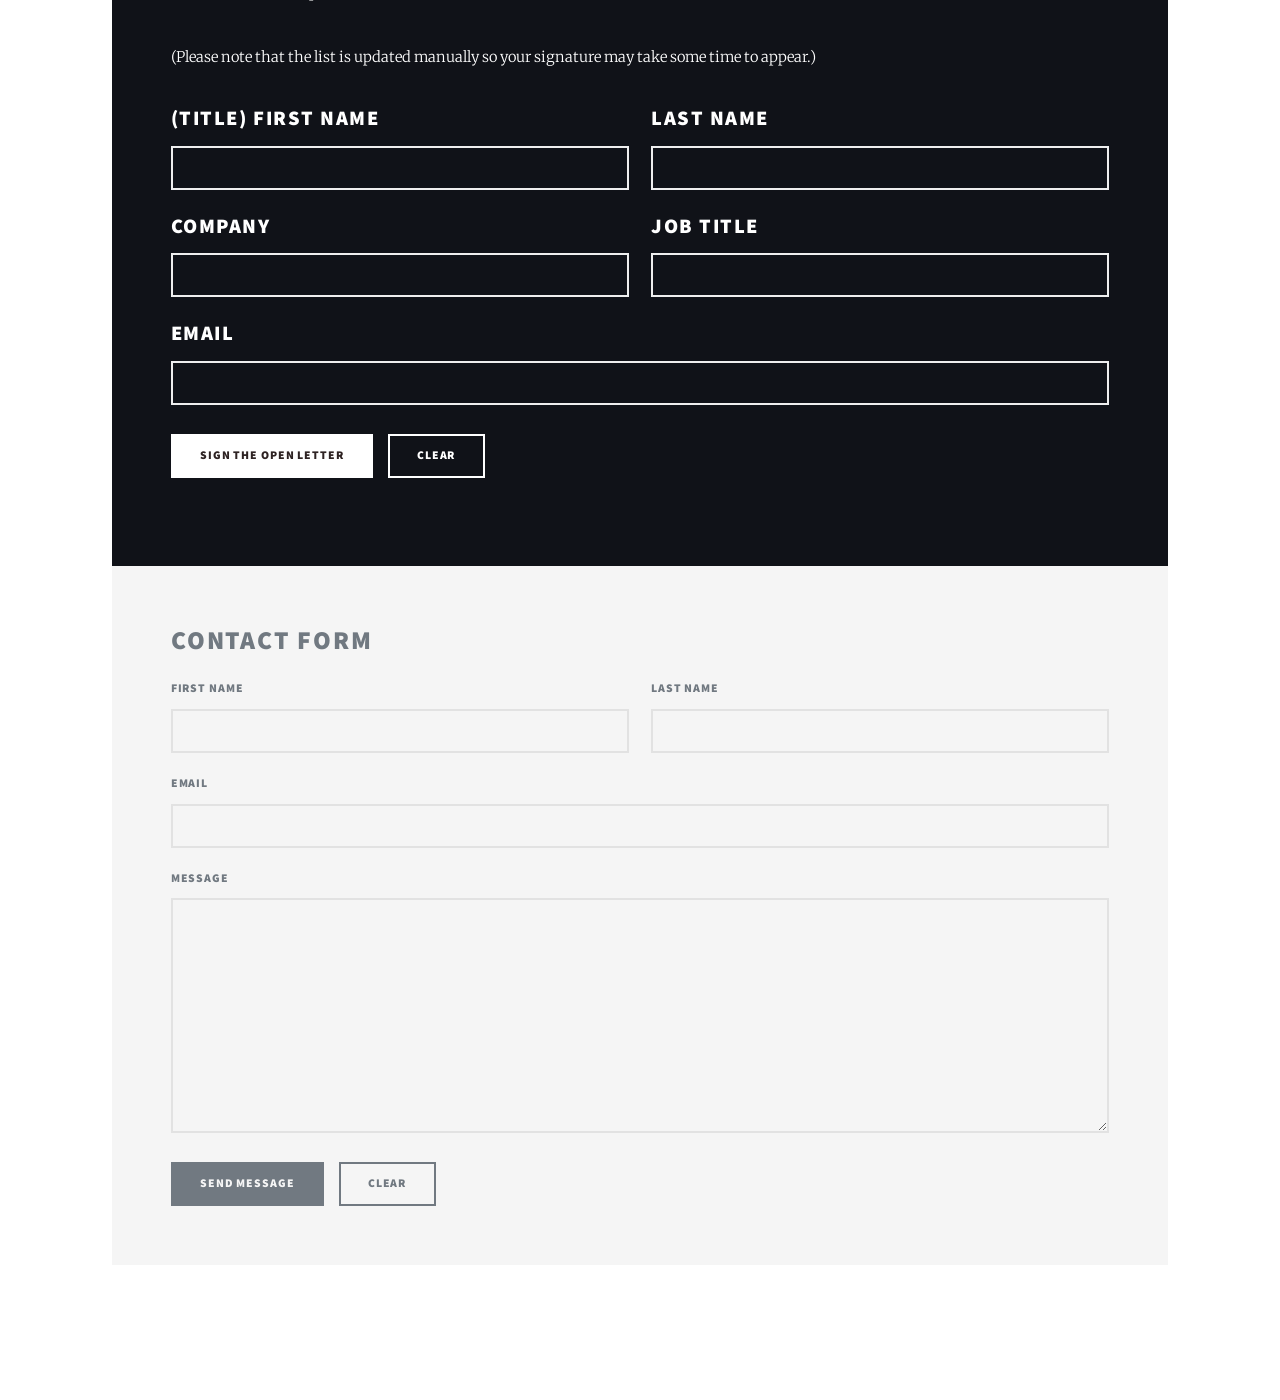
==== commit cc399f19: "Add files via upload" ====
--- a/index.html
+++ b/index.html
@@ -99,7 +99,7 @@
 									</div>
 									<script>
 									// the actual number goes here
-									const target =201;
+									const target =210;
 									const el = document.getElementById("ledCount");
 									const start = performance.now();
 									const duration = 1200;
@@ -152,7 +152,7 @@
 								<p></p>
 								<section class="post">
 								<header class="major">
-									<span class="date">201 signees</span>
+									<span class="date">210 signees</span>
 								</header>
 								<h3>First 50 signatories (Full List <a href="https://industry-openletter-stfc.github.io/generic.html">Accessible Here</a>)</h3>
 							
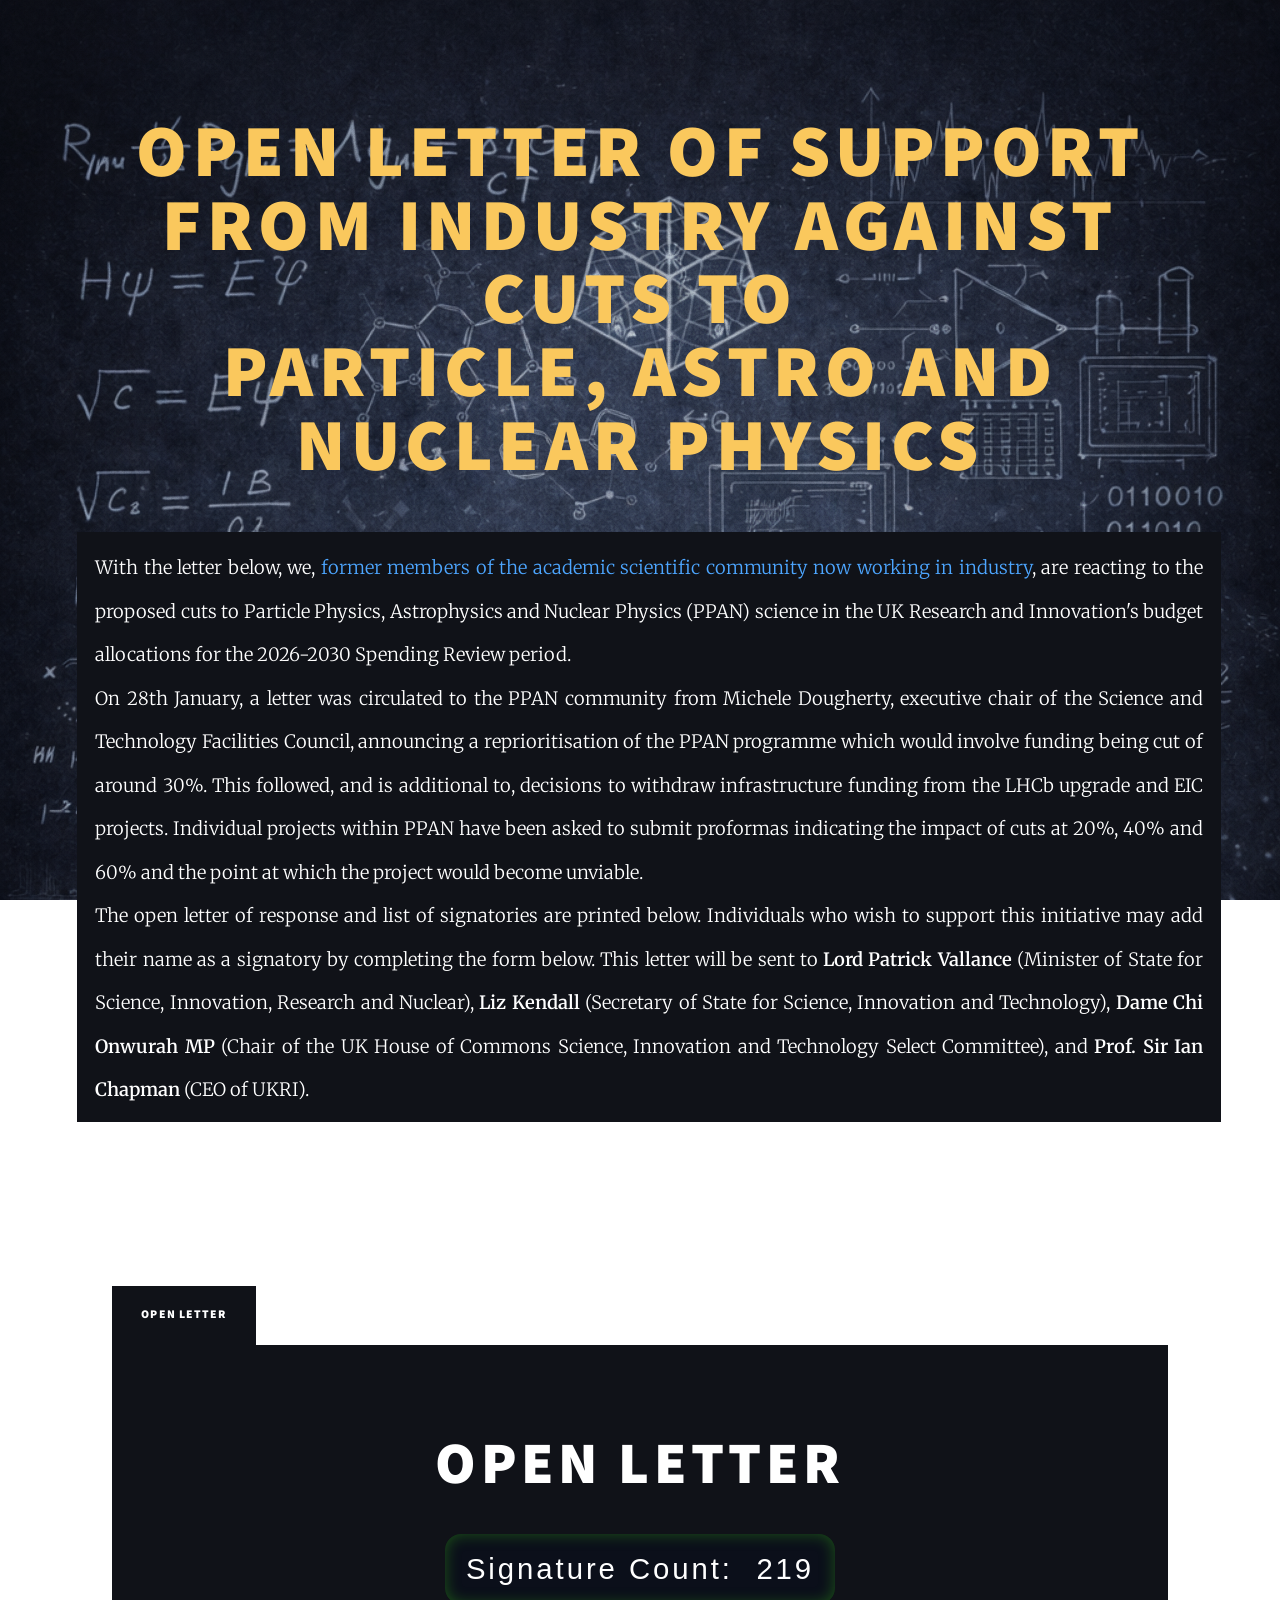
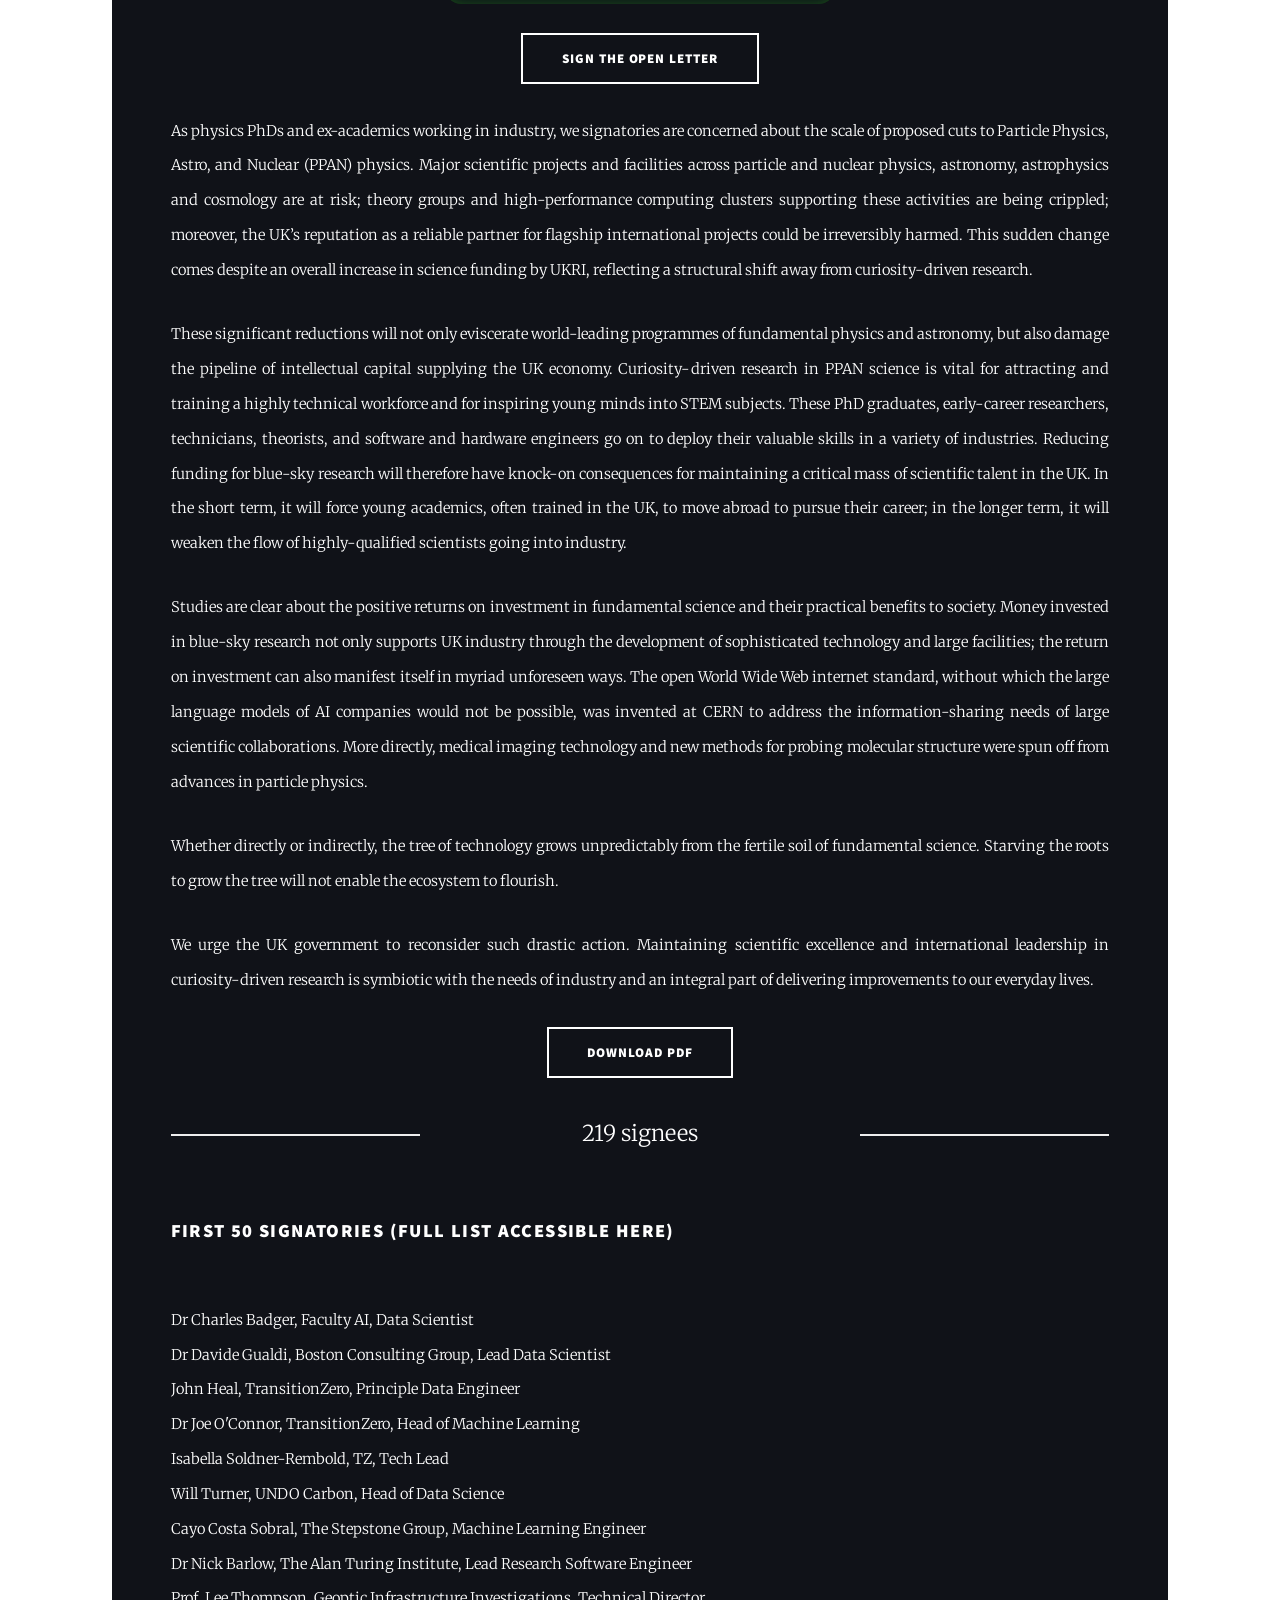
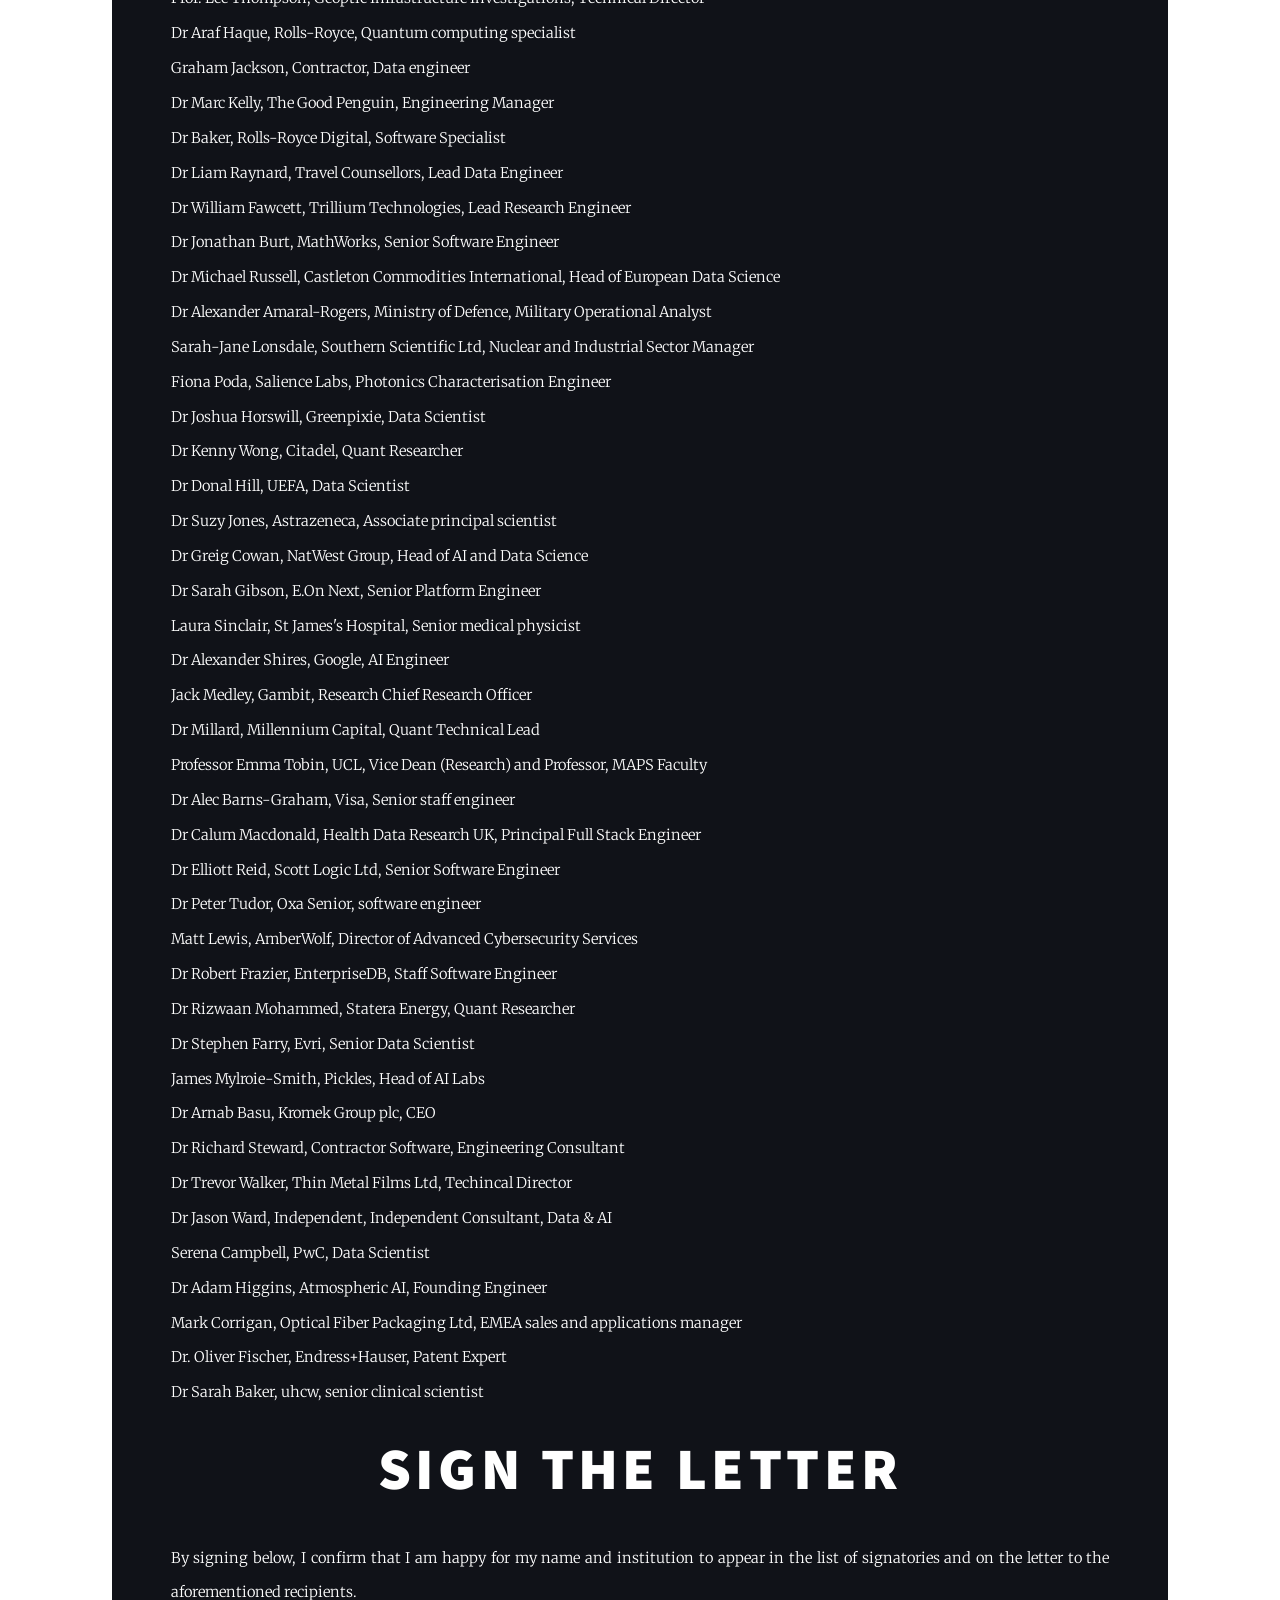
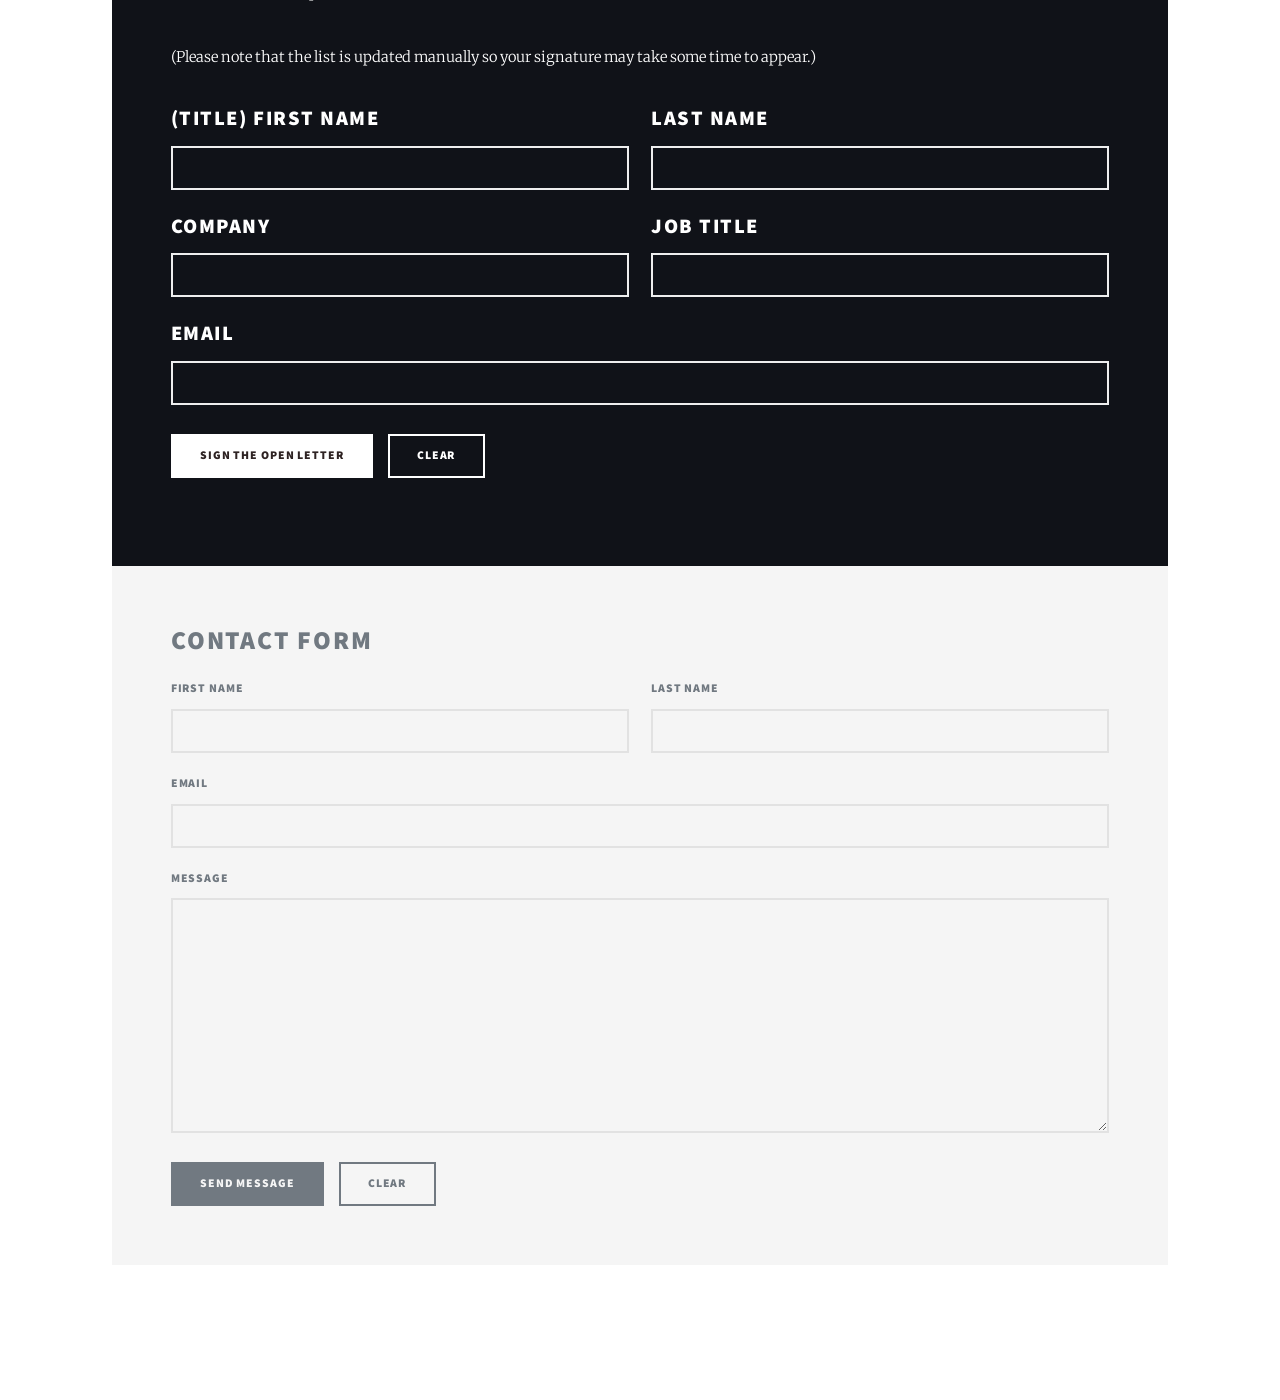
==== commit 4bc8d7bf: "Add files via upload" ====
--- a/index.html
+++ b/index.html
@@ -99,7 +99,7 @@
 									</div>
 									<script>
 									// the actual number goes here
-									const target =210;
+									const target =219;
 									const el = document.getElementById("ledCount");
 									const start = performance.now();
 									const duration = 1200;
@@ -152,7 +152,7 @@
 								<p></p>
 								<section class="post">
 								<header class="major">
-									<span class="date">210 signees</span>
+									<span class="date">219 signees</span>
 								</header>
 								<h3>First 50 signatories (Full List <a href="https://industry-openletter-stfc.github.io/generic.html">Accessible Here</a>)</h3>
 							
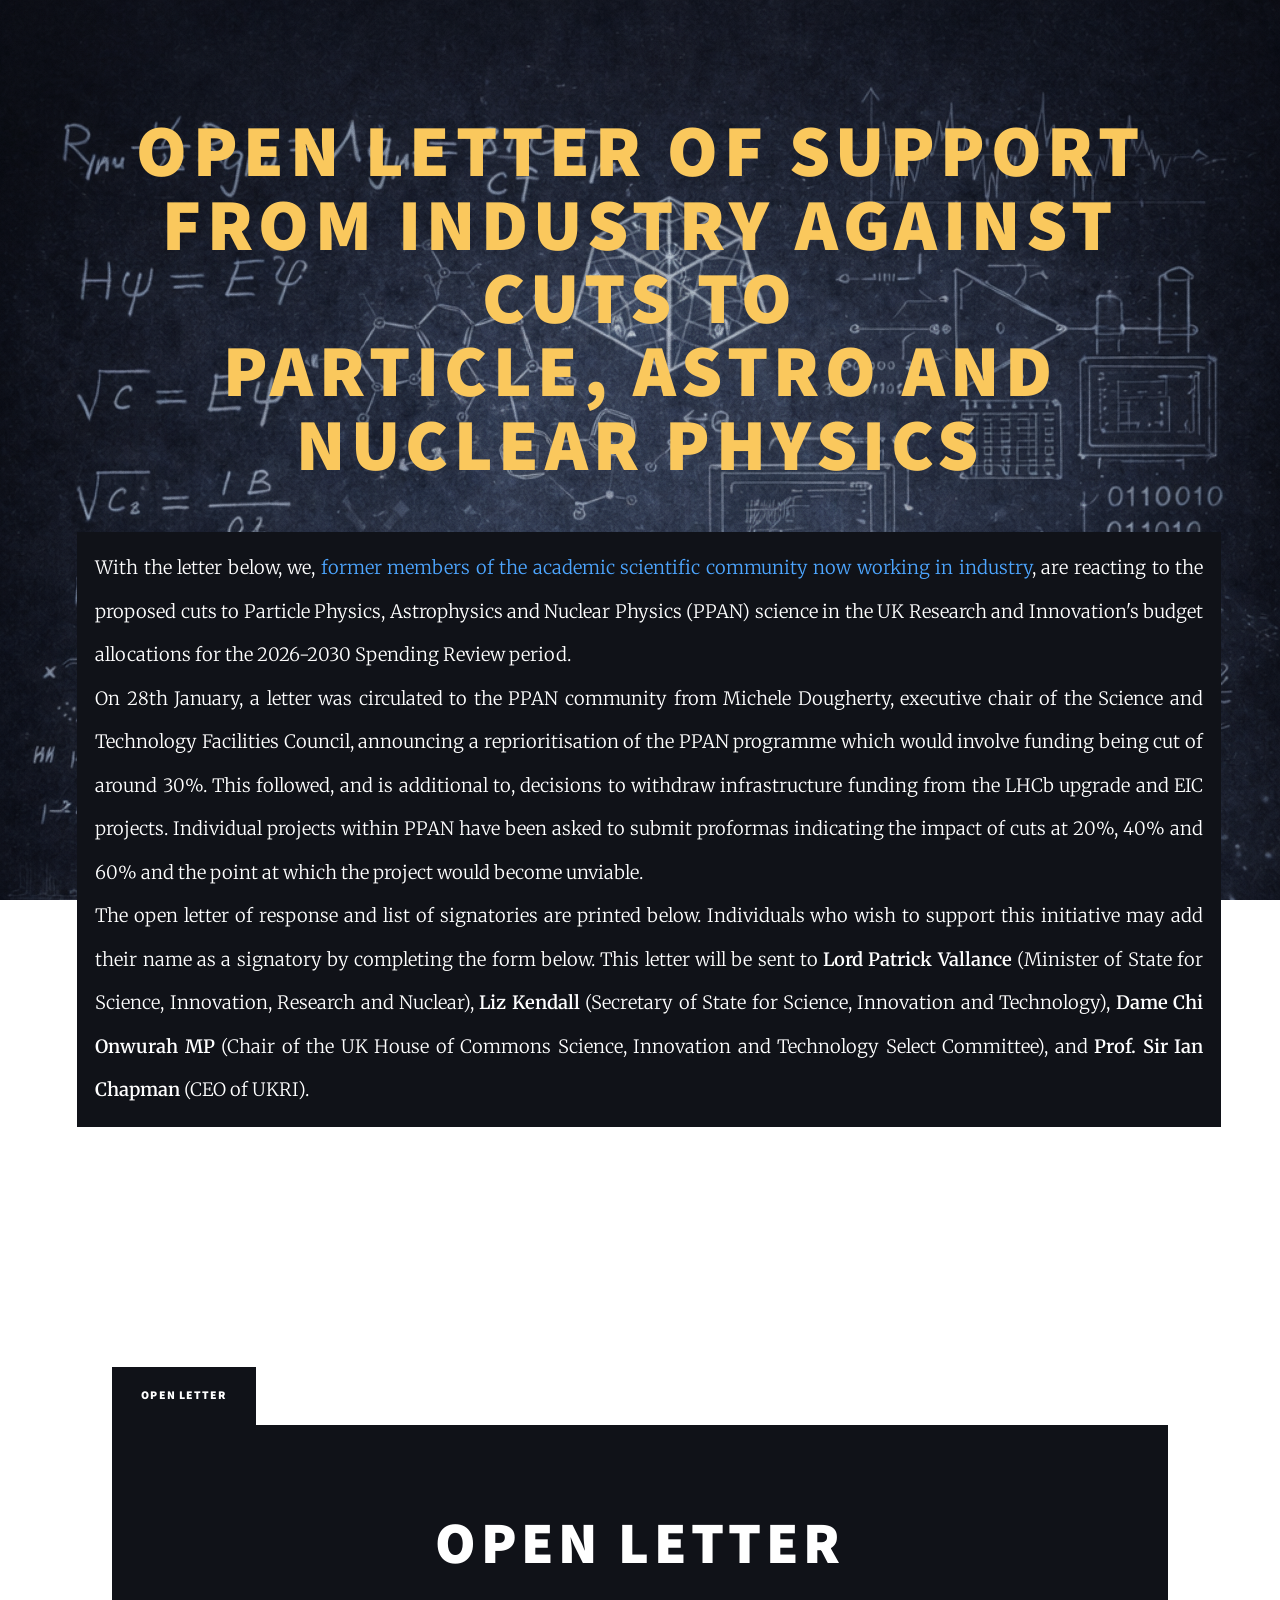
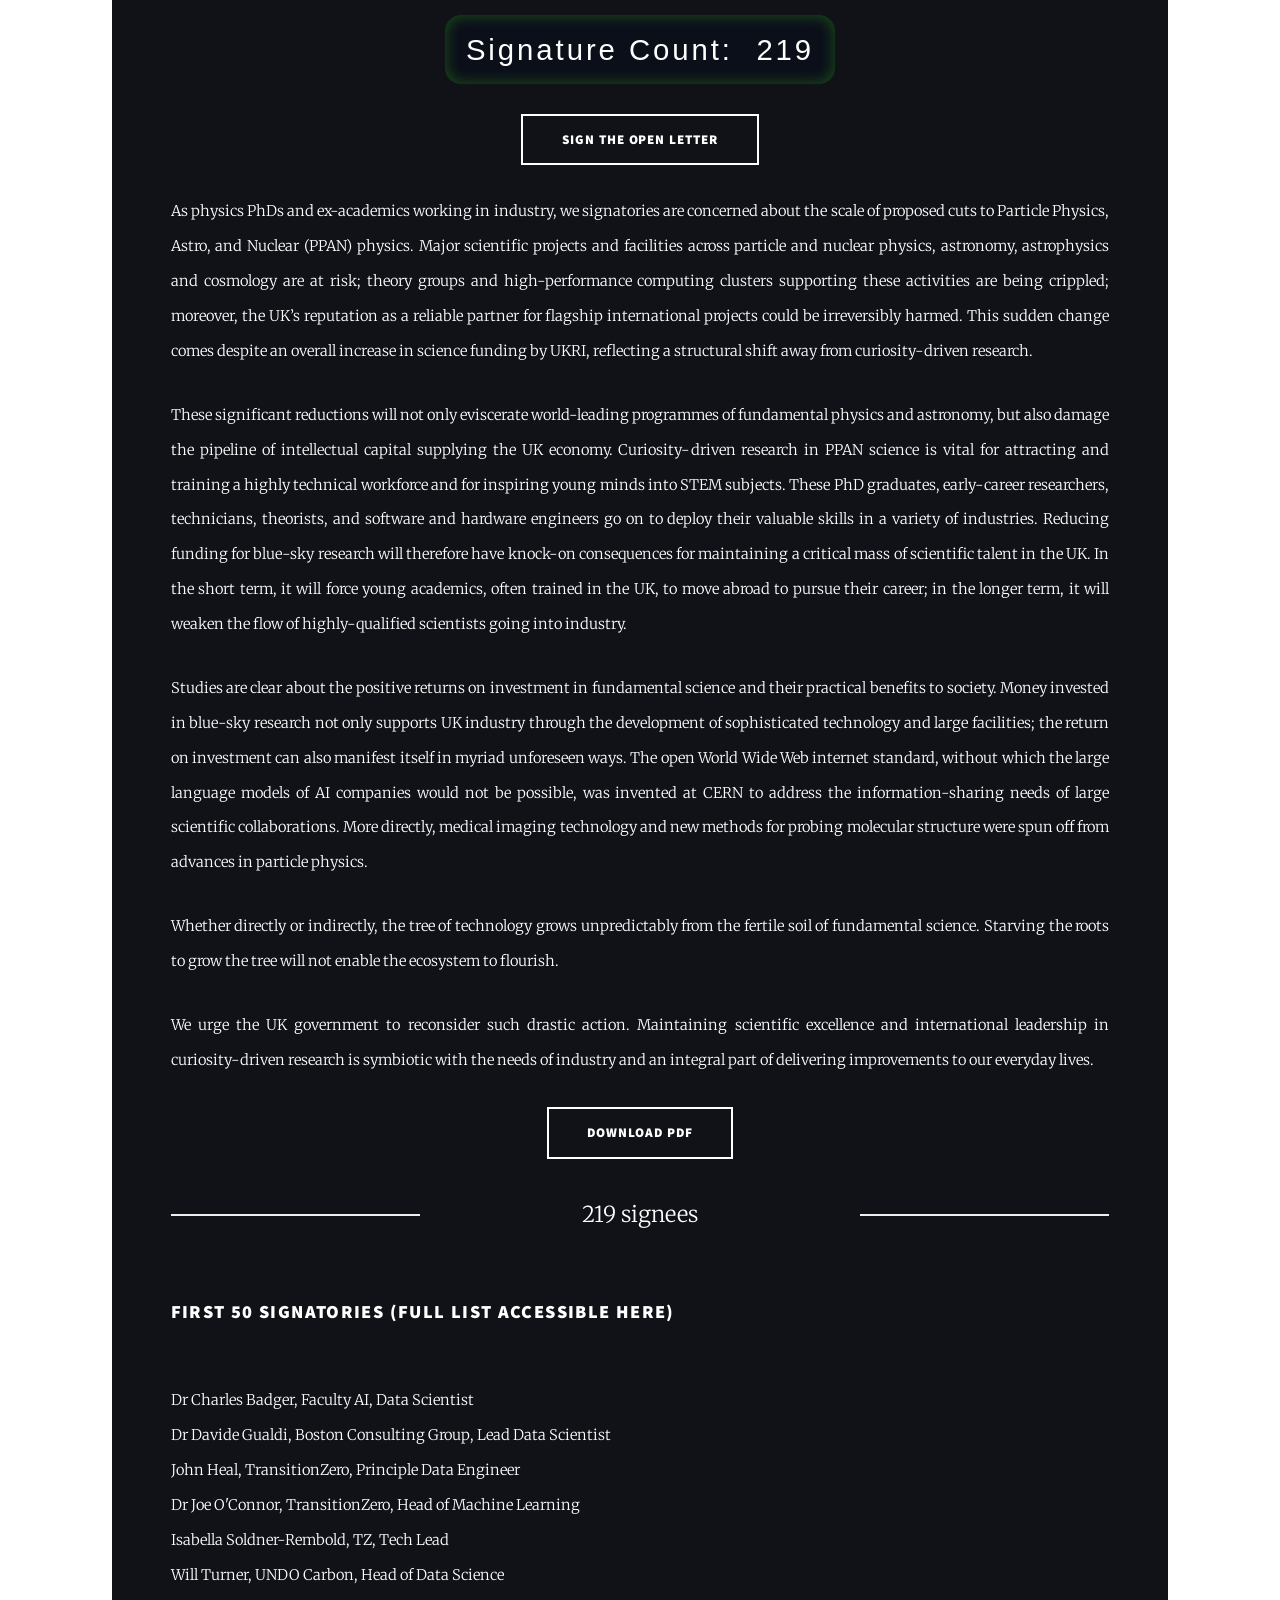
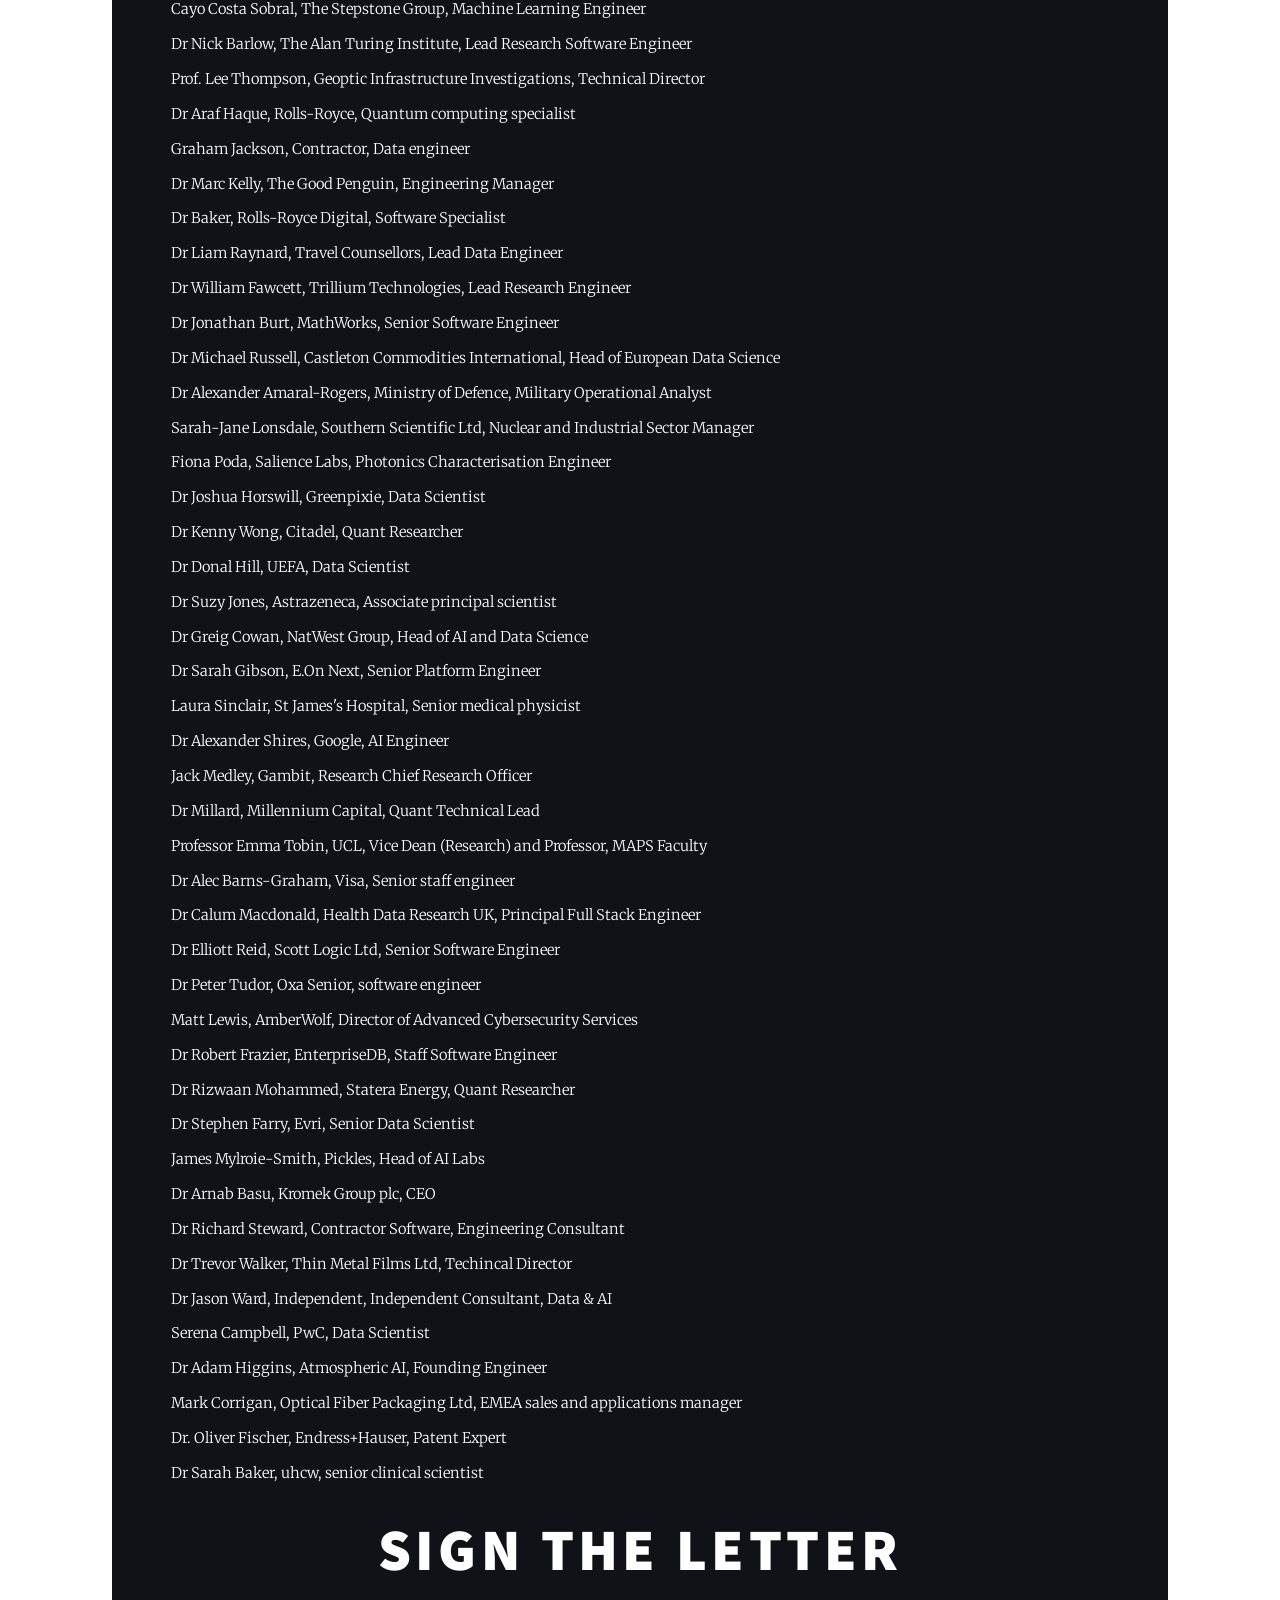
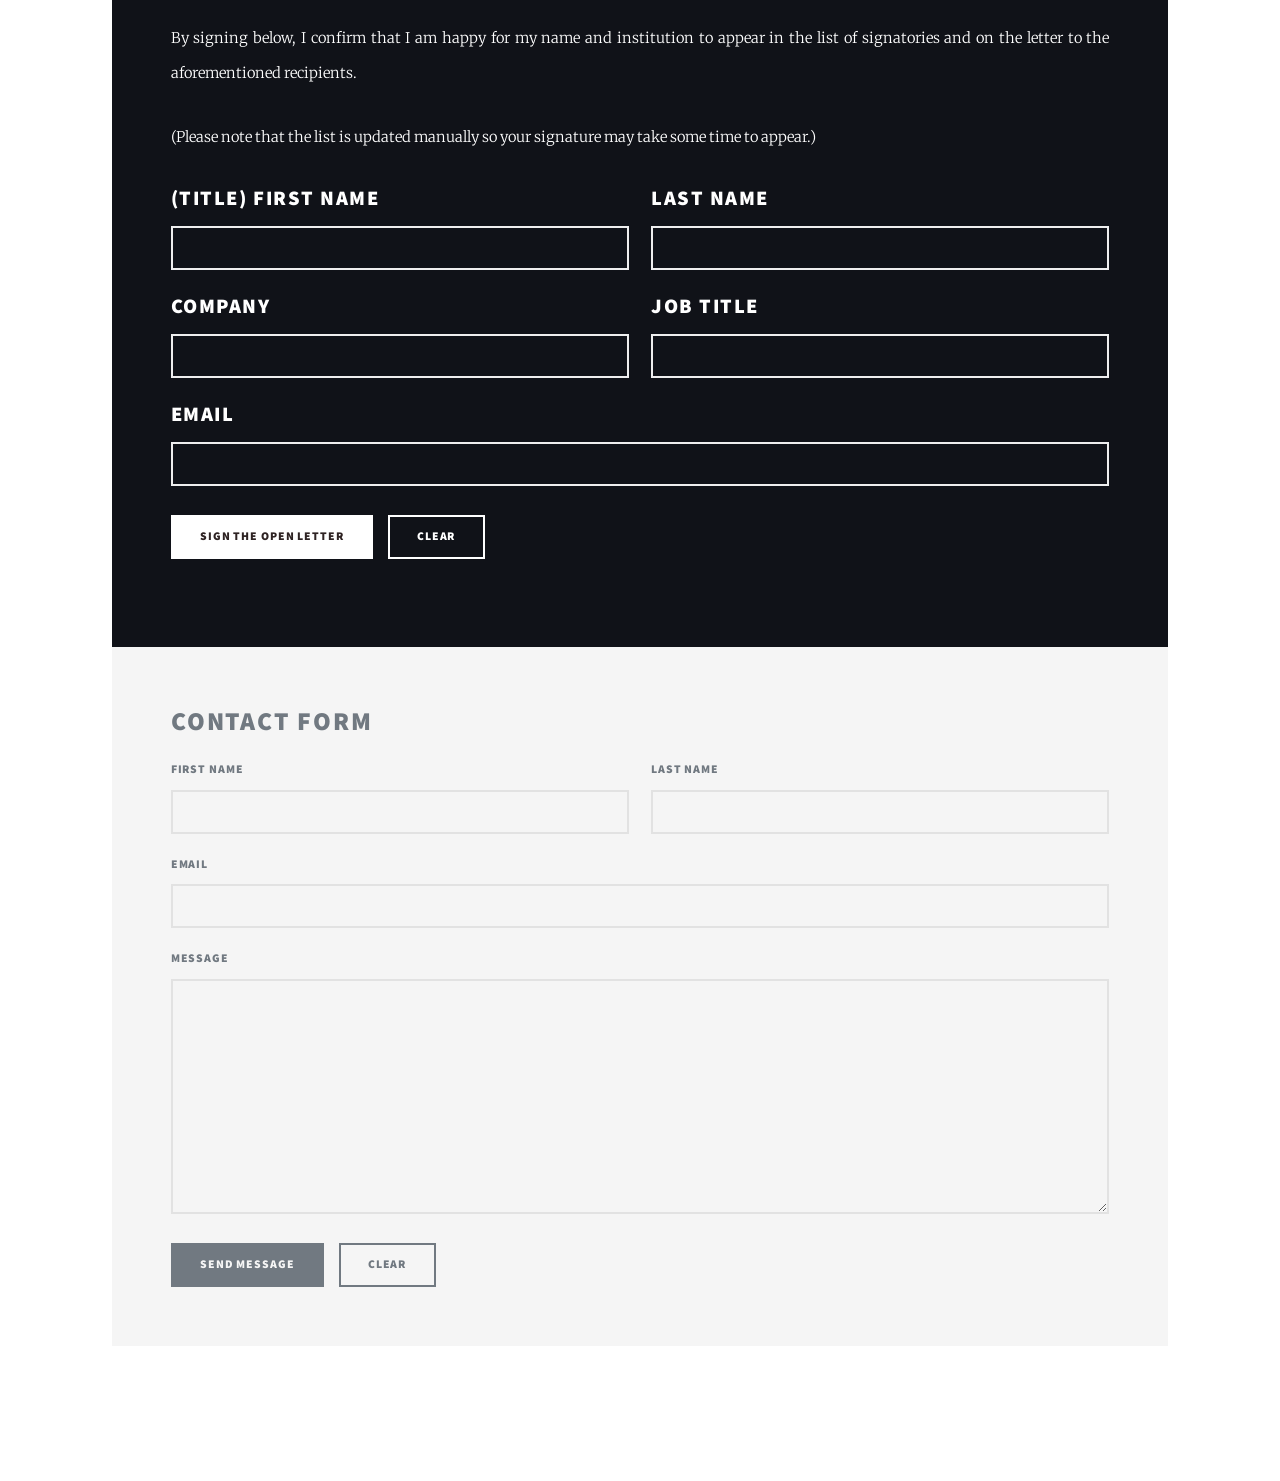
==== commit 3733b245: "Add files via upload" ====
--- a/index.html
+++ b/index.html
@@ -54,6 +54,10 @@
 						
 							<br>The open letter of response and list of signatories are printed below. Individuals who wish to support this initiative may add their name as a signatory by completing the form below. This letter will be sent to <b>Lord Patrick Vallance</b> (Minister of State for Science, Innovation, Research and Nuclear), <b>Liz Kendall</b> (Secretary of State for Science, Innovation and Technology), <b>Dame Chi Onwurah MP</b> (Chair of the UK House of Commons Science, Innovation and Technology Select Committee), and <b>Prof. Sir Ian Chapman</b> (CEO of UKRI).
 						</p>
+
+						<ul class="actions special">
+									<li><a href="Response from UKRI re STFC Industry letter - April 2026.pdf" class="button large">- Update 16/04/2026: Response from UKRI re STFC Industry letter - Download PDF</a></li>
+						</ul>
 						<ul class="actions">
 							<li><a href="#header" class="button icon solid solo fa-arrow-down scrolly">Continue</a></li>
 						</ul>
